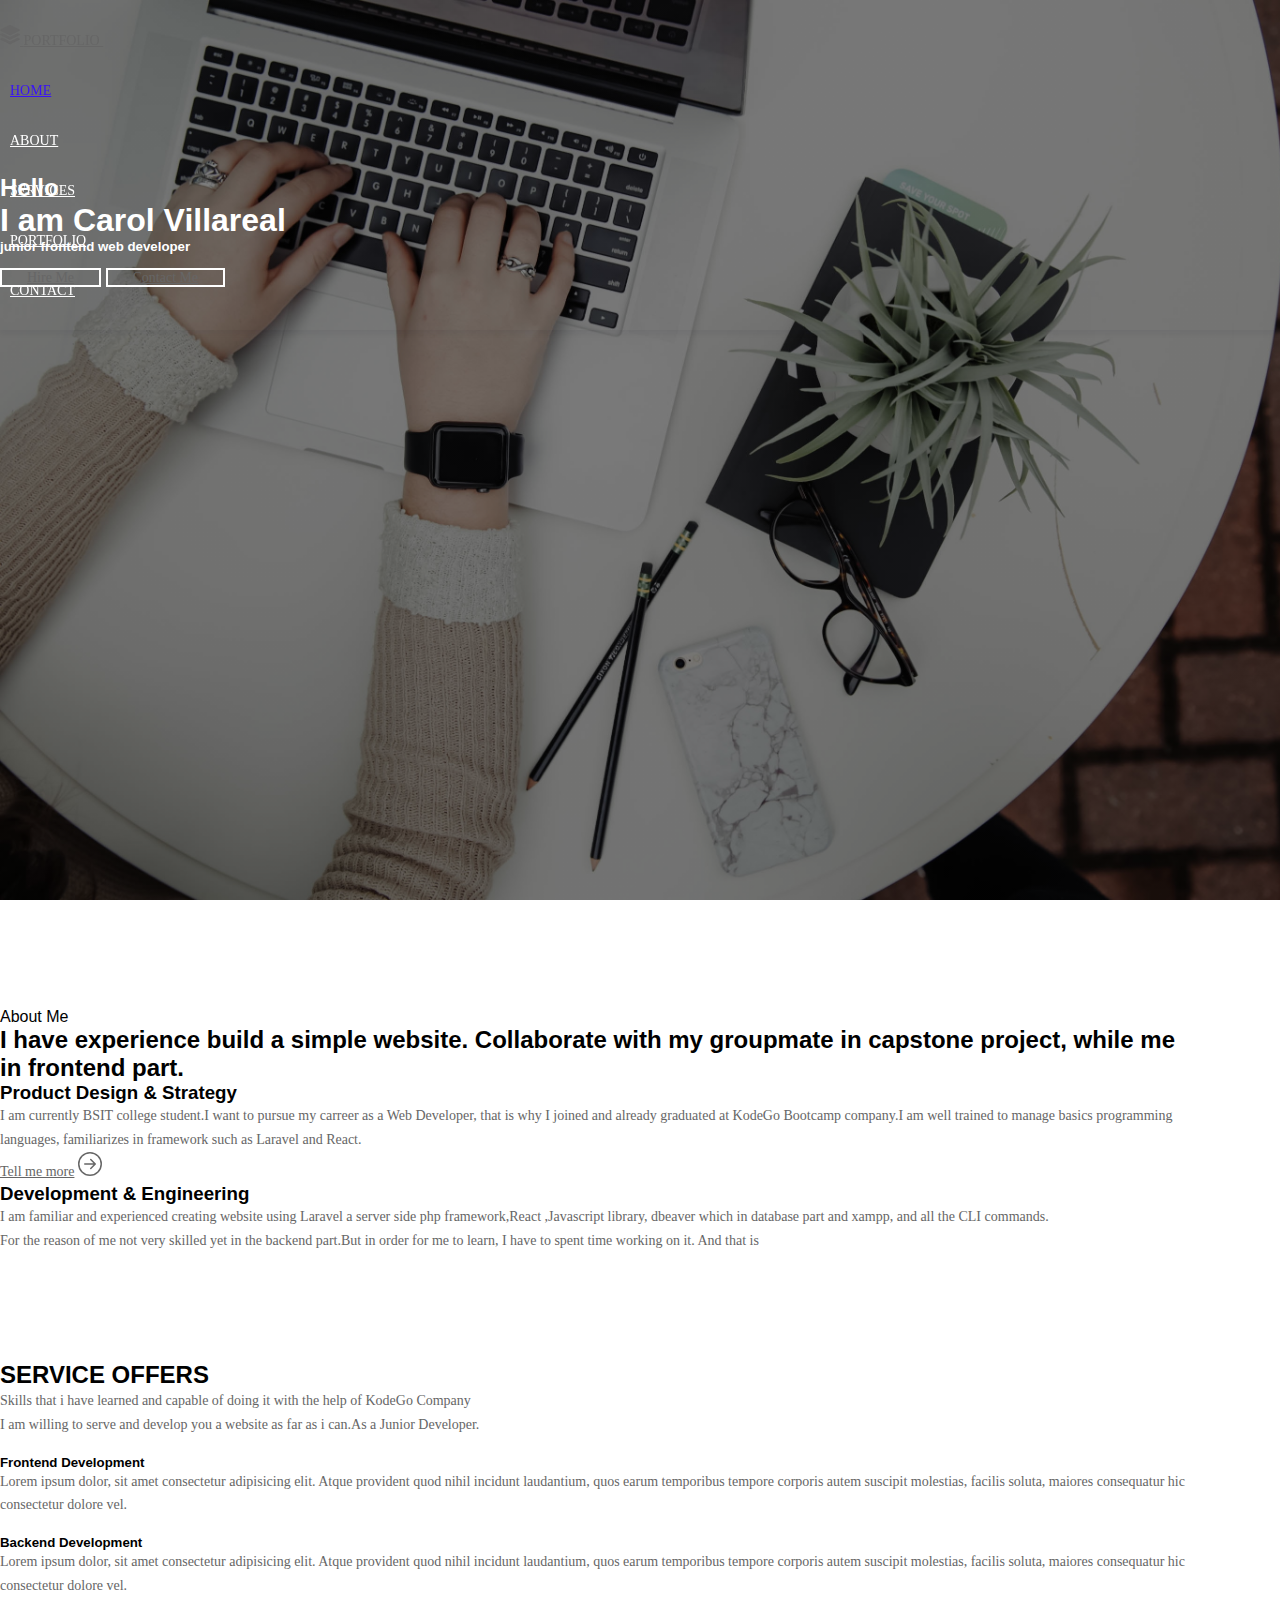
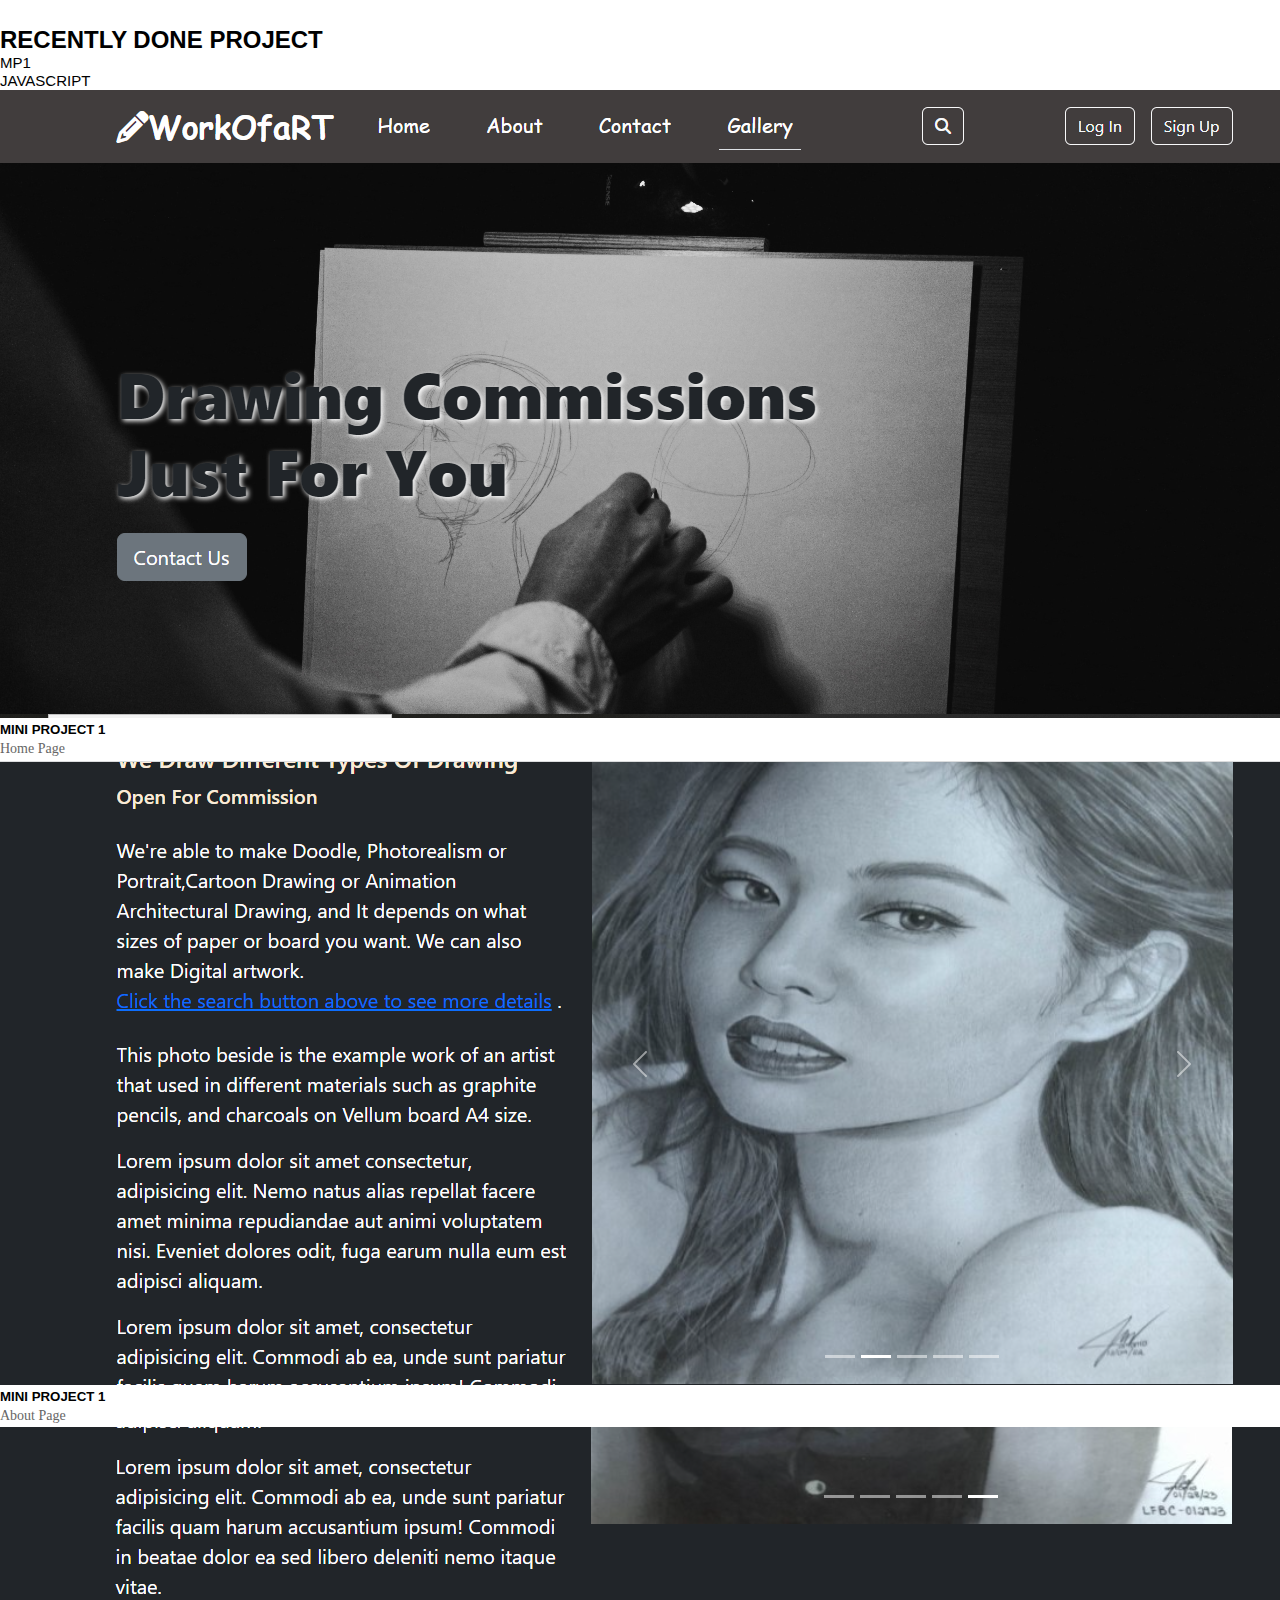
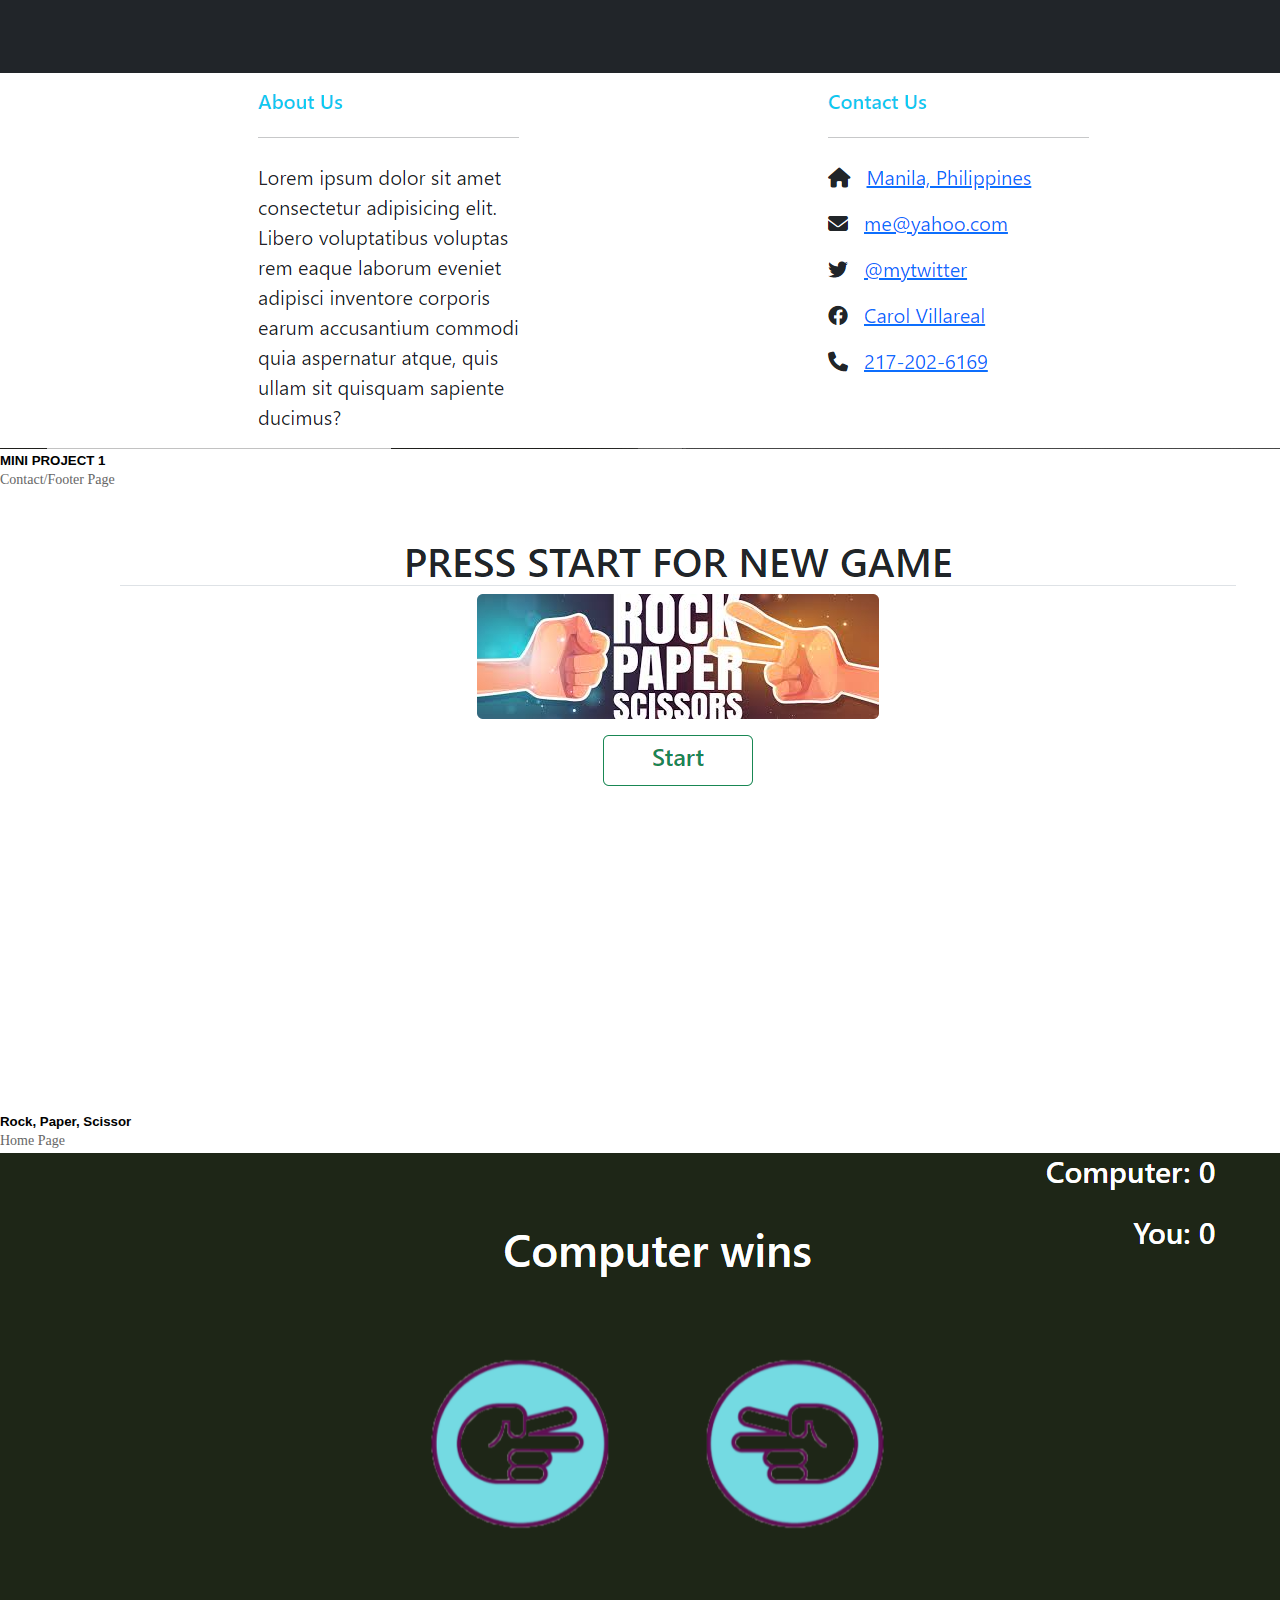
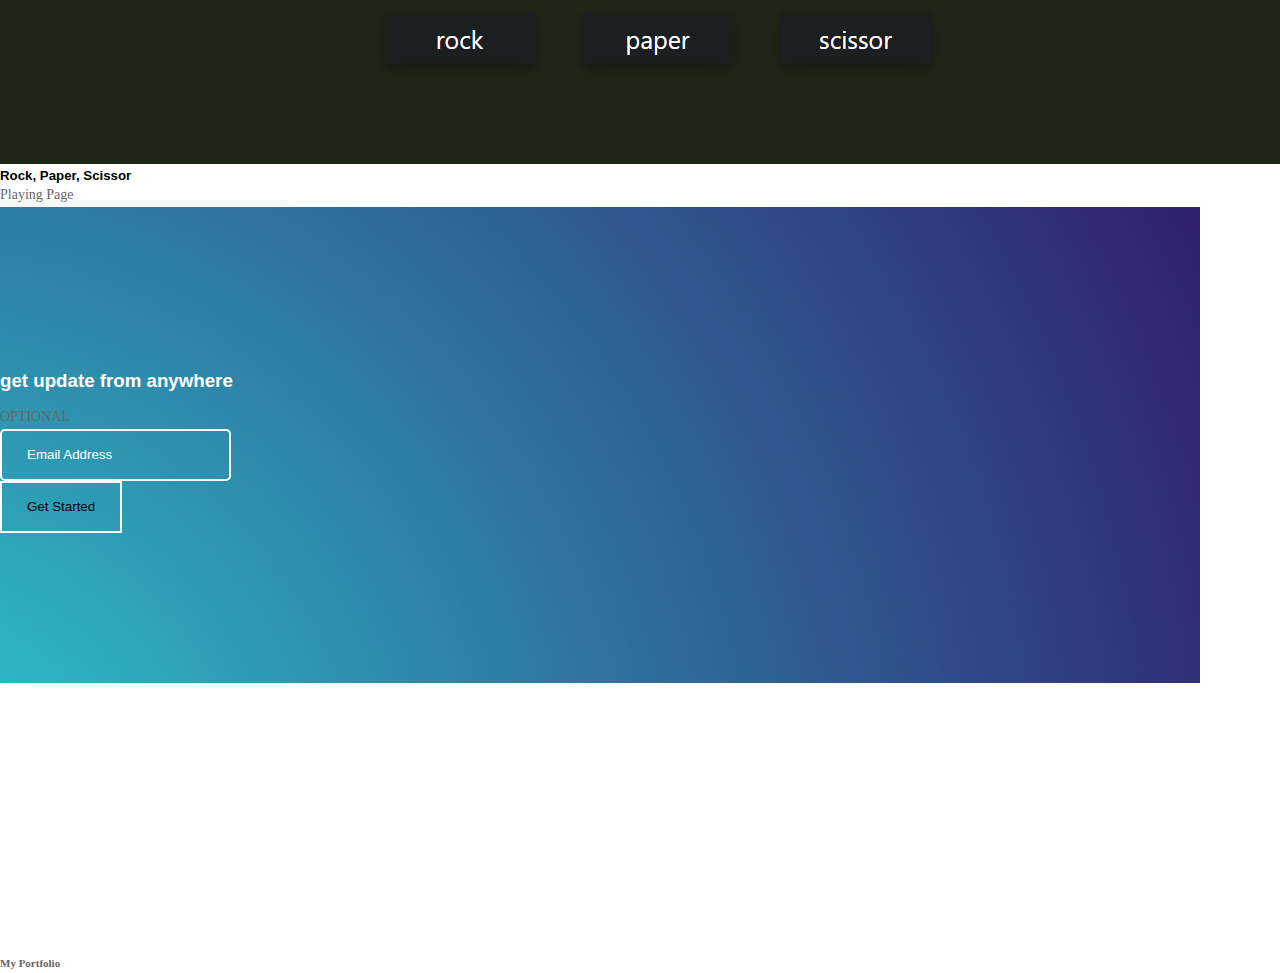
==== index.html @ c73840c3 "initial commit" ====
<!DOCTYPE html>
<html lang="en">
  <head>
    <meta charset="UTF-8" />
    <meta http-equiv="X-UA-Compatible" content="IE=edge" />
    <meta name="viewport" content="width=device-width, initial-scale=1.0" />
    <title>Portfolio</title>
    <!-- Bootstrap 5 -->
    <link
      href="https://cdn.jsdelivr.net/npm/bootstrap@5.3.0-alpha1/dist/css/bootstrap.min.css"
      rel="stylesheet"
      integrity="sha384-GLhlTQ8iRABdZLl6O3oVMWSktQOp6b7In1Zl3/Jr59b6EGGoI1aFkw7cmDA6j6gD"
      crossorigin="anonymous"
    />
    <link rel="stylesheet" href="css/style.css" />
    <!-- Font-Style -->
    <script
      src="https://kit.fontawesome.com/234775b3ba.js"
      crossorigin="anonymous"
    ></script>
  </head>
  <body>
    <header class="header_wrapper">
      <nav class="navbar navbar-expand-lg fixed-top header-scrolled">
        <div class="container-fluid">
          <a
            class="navbar-brand pe-md-4 fs-4 col-12 col-md-auto text-center text-white"
            href="index.html"
          >
            <svg
              xmlns="http://www.w3.org/2000/svg"
              width="20"
              height="20"
              fill="currentColor"
              class="bi bi-stack"
              viewBox="0 0 16 16"
            >
              <path
                d="m14.12 10.163 1.715.858c.22.11.22.424 0 .534L8.267 15.34a.598.598 0 0 1-.534 0L.165 11.555a.299.299 0 0 1 0-.534l1.716-.858 5.317 2.659c.505.252 1.1.252 1.604 0l5.317-2.66zM7.733.063a.598.598 0 0 1 .534 0l7.568 3.784a.3.3 0 0 1 0 .535L8.267 8.165a.598.598 0 0 1-.534 0L.165 4.382a.299.299 0 0 1 0-.535L7.733.063z"
              ></path>
              <path
                d="m14.12 6.576 1.715.858c.22.11.22.424 0 .534l-7.568 3.784a.598.598 0 0 1-.534 0L.165 7.968a.299.299 0 0 1 0-.534l1.716-.858 5.317 2.659c.505.252 1.1.252 1.604 0l5.317-2.659z"
              ></path>
            </svg>
            <span class="ms-md-1 mt-1 fw-bolder me-md-5">Portfolio</span>
          </a>
          <button
            class="navbar-toggler border-0"
            type="button"
            data-bs-toggle="collapse"
            data-bs-target="#navbarNav"
            aria-controls="navbarNav"
            aria-expanded="false"
            aria-label="Toggle navigation"
          >
            <!-- <span class="navbar-toggler-icon"></span> -->
            <i class="fa-solid fa-bars-staggered"></i>
          </button>
          <div
            class="collapse navbar-collapse justify-content-end"
            id="navbarNav"
          >
            <ul class="navbar-nav menu-navbar-nav">
              <li class="nav-item">
                <a
                  class="nav-link active text-white"
                  aria-current="page"
                  href="#Home"
                  >Home</a
                >
              </li>
              <li class="nav-item">
                <a class="nav-link" href="#About">About</a>
              </li>
              <li class="nav-item">
                <a class="nav-link" href="#Services">Services</a>
              </li>
              <li class="nav-item">
                <a class="nav-link" href="#Portfolio">Portfolio</a>
              </li>
              <li class="nav-item">
                <a class="nav-link" href="#Contact">Contact</a>
              </li>
            </ul>
          </div>
        </div>
      </nav>
    </header>

    <!-- navbar section -->

    <!-- Banner section -->
    <section id="home" class="banner_wrapper">
      <div class="container">
        <div class="row">
          <div class="col-lg-7 order-lg-1 order-2 banner-content">
            <h2 id="text-uppercase position-relative">Hello</h2>
            <h1 class="text-uppercase fw-bold">I am Carol Villareal</h1>
            <h5 class="text-uppercase">junior frontend web developer</h5>
            <div class="mt-5">
              <a class="main-btn btn btn-primary text-uppercase" href="#"
                >Hire Me</a
              >
              <a
                href="Contact.html"
                class="main-btn btn btn-outline-dark ms-4 text-white border-2 text-uppercase"
                >Contact Me</a
              >
            </div>
          </div>
          <div class="col-lg-5 order-lg-2 order-1">
            <div class="top-right-img">
              <img src="" alt="" class="img-fluid" />
            </div>
          </div>
        </div>
      </div>
    </section>

    <!-- About -->
    <div class="bg-dark" id="About">
      <div class="container px-vw-5 py-vh-5">
        <div class="row d-flex align-items-center">
          <div class="col-12 col-lg-7 text-lg-end aos-init aos-animate">
            <span class="h5 text-secondary fw-lighter text-uppercase fw-bold"
              >About Me</span
            >
            <h2 class="display-4 text-white">
              I have experience build a simple website. Collaborate with my
              groupmate in capstone project, while me in frontend part.
            </h2>
          </div>
          <div class="col-12 col-lg-5 aos-init">
            <h3 class="pt-5">Product Design &amp; Strategy</h3>
            <p class="text-secondary">
              I am currently BSIT college student.I want to pursue my carreer as
              a Web Developer, that is why I joined and already graduated at
              KodeGo Bootcamp company.I am well trained to manage basics
              programming languages, familiarizes in framework such as Laravel
              and React.<br />
              <a
                href="https://www.instagram.com/p/Crx05vZJJXp/?igshid=NTc4MTIwNjQ2YQ%3D%3D&fbclid=IwAR0uGzxbnagBANNTTk5LSRq7TNr1yr0B5JenarPOuVxmBb3s9Qm0TPL2ZJw"
                class="link-fancy link-fancy-light me-2"
                >Tell me more</a
              >
              <svg
                xmlns="http://www.w3.org/2000/svg"
                width="24"
                height="24"
                fill="currentColor"
                class="bi bi-arrow-right-circle"
                viewBox="0 0 16 16"
              >
                <path
                  fill-rule="evenodd"
                  d="M1 8a7 7 0 1 0 14 0A7 7 0 0 0 1 8zm15 0A8 8 0 1 1 0 8a8 8 0 0 1 16 0zM4.5 7.5a.5.5 0 0 0 0 1h5.793l-2.147 2.146a.5.5 0 0 0 .708.708l3-3a.5.5 0 0 0 0-.708l-3-3a.5.5 0 1 0-.708.708L10.293 7.5H4.5z"
                ></path>
              </svg>
            </p>
            <h3 class="border-top border-secondary pt-5 mt-5">
              Development &amp; Engineering
            </h3>
            <p class="text-secondary">
              I am familiar and experienced creating website using Laravel a
              server side php framework,React ,Javascript library, dbeaver which
              in database part and xampp, and all the CLI commands.<br />
              For the reason of me not very skilled yet in the backend part.But
              in order for me to learn, I have to spent time working on it. And
              that is
            </p>
          </div>
        </div>
      </div>
    </div>

    <!-- Services -->
    <section id="Services" class="services_wrapper bg-dark">
      <div class="container text-white">
        <div class="row">
          <div class="col-sm-12 text-center mb-5">
            <h2 class="fw-bold">SERVICE OFFERS</h2>
            <p>
              Skills that i have learned and capable of doing it with the help
              of KodeGo Company<br class="d-none d-lg-block" />
              I am willing to serve and develop you a website as far as i can.As
              a Junior Developer.
            </p>
          </div>
          <div class="col-lg-6 col-sm-6 mb-4">
            <div class="card rounded-0 border-0 text-center py-5 px-3">
              <div>
                <img
                  src="../Portfolio/images/frontend_icon.png"
                  alt=""
                  class="img-fluid"
                />
              </div>
              <h5 class="text-uppercase mt-4 mb-3">Frontend Development</h5>
              <p>
                Lorem ipsum dolor, sit amet consectetur adipisicing elit. Atque
                provident quod nihil incidunt laudantium, quos earum temporibus
                tempore corporis autem suscipit molestias, facilis soluta,
                maiores consequatur hic consectetur dolore vel.
              </p>
            </div>
          </div>
          <div class="col-lg-6 col-sm-6 mb-4">
            <div class="card rounded-0 border-0 text-center py-5 px-3">
              <div>
                <img
                  src="../Portfolio/images/backend_icon.png"
                  alt=""
                  class="img-fluid"
                />
              </div>
              <h5 class="text-uppercase mt-4 mb-3">Backend Development</h5>
              <p>
                Lorem ipsum dolor, sit amet consectetur adipisicing elit. Atque
                provident quod nihil incidunt laudantium, quos earum temporibus
                tempore corporis autem suscipit molestias, facilis soluta,
                maiores consequatur hic consectetur dolore vel.
              </p>
            </div>
          </div>
        </div>
      </div>
    </section>

    <!-- Portfolio -->
    <section id="Portfolio" class="portfolio_wrapper bg-dark">
      <div class="container text-white">
        <div class="row">
          <div class="col-sm-12 text-left mb-md-5 mb-2">
            <h2 class="fw-bold"><br />RECENTLY DONE PROJECT</h2>
          </div>
        </div>
        <div class="row">
          <ul class="nav nav-pills mb-3" id="pills-tab" role="tablist">
            <li class="nav-item" role="presentation">
              <button
                class="nav-link active"
                id="pills-home-tab"
                data-bs-toggle="pill"
                data-bs-target="#pills-one"
                type="button"
                role="tab"
                aria-controls="pills-one"
                aria-selected="true"
              >
                MP1
              </button>
            </li>
            <li class="nav-item" role="presentation">
              <button
                class="nav-link"
                id="pills-two-tab"
                data-bs-toggle="pill"
                data-bs-target="#pills-two"
                type="button"
                role="tab"
                aria-controls="pills-two"
                aria-selected="false"
              >
                Javascript
              </button>
            </li>
          </ul>

          <div class="tab-content" id="pills-tabContent">
            <div
              class="tab-pane fade show active"
              id="pills-one"
              role="tabpanel"
              aria-labelledby="pills-one-tab"
            >
              <div class="row">
                <div class="col-lg-4 col-sm-6">
                  <div class="portfolio-img">
                    <img
                      src="./images/MP1_photo.png"
                      alt=""
                      class="img-fluid w-100"
                    />
                    <div class="overlay"><i class="fa-solid fa-plus"></i></div>
                  </div>
                  <h5 class="mb-0 mt-4">MINI PROJECT 1</h5>
                  <p>Home Page</p>
                </div>
                <div class="col-lg-4 col-sm-6">
                  <div class="portfolio-img">
                    <img
                      src="./images/MP1_photo(1).png"
                      alt=""
                      class="img-fluid w-100"
                    />
                    <div class="overlay"><i class="fa-solid fa-plus"></i></div>
                  </div>
                  <h5 class="mb-0 mt-4">MINI PROJECT 1</h5>
                  <p>About Page</p>
                </div>
                <div class="col-lg-4 col-sm-6">
                  <div class="portfolio-img">
                    <img
                      src="./images/MP1_photo(2).png"
                      alt=""
                      class="img-fluid w-100"
                    />
                    <div class="overlay"><i class="fa-solid fa-plus"></i></div>
                  </div>
                  <h5 class="mb-0 mt-4">MINI PROJECT 1</h5>
                  <p>Contact/Footer Page</p>
                </div>
              </div>
            </div>
            <div
              class="tab-pane fade"
              id="pills-two"
              role="tabpanel"
              aria-labelledby="pills-two-tab"
            >
              <div class="row">
                <div class="col-lg-4 col-sm-6">
                  <div class="portfolio-img">
                    <img
                      src="./images/rock-paper1.png"
                      alt=""
                      class="img-fluid w-100"
                    />
                    <div class="overlay"><i class="fa-solid fa-plus"></i></div>
                  </div>
                  <h5 class="mb-0 mt-4">Rock, Paper, Scissor</h5>
                  <p>Home Page</p>
                </div>
                <div class="col-lg-4 col-sm-6">
                  <div class="portfolio-img">
                    <img
                      src="./images/rock-paper2.png"
                      alt=""
                      class="img-fluid w-100"
                    />
                    <div class="overlay"><i class="fa-solid fa-plus"></i></div>
                  </div>
                  <h5 class="mb-0 mt-4">Rock, Paper, Scissor</h5>
                  <p>Playing Page</p>
                </div>
              </div>
            </div>
            <div
              class="tab-pane fade"
              id="pills-two"
              role="tabpanel"
              aria-labelledby="pills-two-tab"
            ></div>
          </div>
        </div>
      </div>
    </section>

    <!-- Contact -->
    <section id="Contact" class="bg-secondary footer_wrapper mt-3 mt-md-0">
      <div class="container">
        <div class="row">
          <div class="col-12 newsletter text-center px-4">
            <div>
              <h3 class="text-white text-uppercase">
                get update from anywhere
              </h3>
              <p class="text">OPTIONAL</p>
              <form action="" class="row g-3 justify-content-center mt-4">
                <div class="col col-sm-5 col-lg-4">
                  <input
                    type="email"
                    class="form-control"
                    placeholder="Email Address"
                  />
                </div>
                <div class="col col-auto">
                  <button
                    type="submit"
                    class="main-btn btn secondary-btn border-white mb-3 text-uppercase"
                    onclick="openPopup()"
                  >
                    Get Started
                  </button>
                  <div class="popup" id="popup">
                    <img src="../Portfolio/images/tick.png" alt="" />
                    <h2>Thank You!</h2>
                    <p>Your details has been successfully sent. Thanks!</p>
                    <button type="button" onclick="closePopup()">OK</button>
                  </div>
                </div>
              </form>
            </div>
          </div>
        </div>
      </div>
      <div class="container">
        <div class="row align-items-center justify-content-center">
          <div class="col-12 text-center mt-5">
            <div class="my-4 social-icons">
              <h5 class="text-uppercase fw-bold">Contact Me</h5>
              <ul
                class="list-unstyled d-flex justify-content-center align-items-center"
              >
                <li>
                  <a href="https://www.facebook.com/carollyy.vllrl/"
                    ><i class="fa-brands fa-facebook"></i
                  ></a>
                </li>
                <li>
                  <a href="#"><i class="fa-brands fa-twitter"></i></a>
                </li>
                <li>
                  <a href="https://www.instagram.com/caroliscarolll/"
                    ><i class="fa-brands fa-instagram"></i
                  ></a>
                </li>
                <li>
                  <a href="Contact.html"><i class="fa-solid fa-phone"></i></a>
                </li>
              </ul>
            </div>
          </div>
          <div class="col-lg-8 col-ms-12">
            <p class="footer-text text-center my-2">My Portfolio</p>
          </div>
        </div>
      </div>
    </section>

    <!-- Bootstrap 5 -->
    <script
      src="https://cdn.jsdelivr.net/npm/bootstrap@5.3.0-alpha1/dist/js/bootstrap.bundle.min.js"
      integrity="sha384-w76AqPfDkMBDXo30jS1Sgez6pr3x5MlQ1ZAGC+nuZB+EYdgRZgiwxhTBTkF7CXvN"
      crossorigin="anonymous"
    ></script>
    <script>
      let popup = document.getElementById("popup");

      function openPopup() {
        popup.classList.add("open-popup");
      }
      function closePopup() {
        popup.classList.remove("open-popup");
      }
    </script>
  </body>
</html>
---- css/style.css ----
@import url('https://fonts.googleapis.com/css2?family=Babylonica&family=Kanit:ital,wght@0,900;1,800&family=Lobster&family=Oswald:wght@400;700&family=Rubik+Mono+One&family=Satisfy&family=Teko:wght@300&family=Zeyada&display=swap');


* {
    box-sizing: border-box;
    margin: 0;
    padding: 0;
}
body {
    font-family:  sans-serif;
    width: 100%;
   
}
.navbar
    {
        text-transform: uppercase;
        font-size: 1.00rem;
        line-height: 3.125rem;
    }
.header_wrapper .navbar{
    padding: 0.9375rem 0;
    -o-transition: all .2s linear;
    transition: all .2s linear;
    -webkit-transition: all .2s linear;
}
.header_wrapper .navbar-brand img{
    max-width: 10rem;
    height: auto;
}
.header_wrapper .navbar-toggler:focus{
    box-shadow: none;
}
.header_wrapper .nav-item{
    margin: 0 0.625rem;
}
.header_wrapper .nav-item .nav-link.active,
.header_wrapper .nav-item .nav-link .text-white:hover{
    color:rgb(57, 18, 248);
    transition: .5s;
}
.navbar-nav .nav-item .nav-link{
 color: white;
}
.navbar-nav .nav-item .nav-link:hover{
    color:rgb(47, 45, 59);
    transition: .5s;
   }
.header-scrolled{
    position: fixed;
    top: 0;
    left: 0;
    width: 100%;
    background-color: linear-gradient(to top, rgba(0,0,0,0.5)50%, rgba(0,0,0,0.5)50%);
    --webkit-box-shadow: 0 0.25rem 0.375rem rgba(12, 0, 46, .05);
    box-shadow: 0 0.25rem 0.37rem rgba(12, 0, 46, .05);
}
.banner_wrapper{
    padding-top:10.875rem;
    z-index: 1;
    
}
#text-uppercase{
    font-family:  'Quicksand', sans-serif;
    text-transform: uppercase;
}
.banner_wrapper{
    background-image:linear-gradient(to top, rgba(0,0,0,0.5)50%, rgba(0,0,0,0.5)50%), url(../images/bg-img.jpg);
    background-size: cover;
    width: 100%;
    height: 100vh;
}
.banner-content{
    color: white;
}
@media (max-width: 1199.5px){
    h1{
        font-size: 3.75rem;
    }
    h2{
        font-size: 2.1875rem;
    }
    h3{
        font-size: 1.875rem;
        line-height: 2.6875rem;
    }
    h5{
        font-size: 1.0625;
    }
        
}
@media (max-width: 991px){

.header_wrapper .navbar-collapse{
    margin-top: -0.125rem;
}
.header_wrapper .menu-navbar-nav{
    text-align: center;
    background: linear-gradient(to top, rgba(0,0,0,0.5)50%, rgba(0,0,0,0.5)50%);
    padding-bottom: 0.9375rem;
    font-weight: bold;
}
.header_wrapper .nav-item .nav-link{
    margin-top:0.9375rem;
}

}
@media (max-width: 767px){


    h1{
        font-size: 2.5rem;
        line-height: 3rem;
    }
    h2{
        font-size: 2.375rem;
    }
    h3{
        font-size: 1.54rem;
        line-height: 2.6875rem;
    }

}
.fa-bars-staggered{
    color: white;
}

/* About */
.py-vh-5 {
    padding-top: 12vh;
    padding-bottom: 12vh;
}
.text-secondary{
    opacity: 1;
    -webkit-transform: none;
    transform: none;
}
 
/* Services */

.services_wrapper .card{
    background-color: var(--bg-light);
    cursor: pointer;
    -webkit-transition: all .4s ease 0s;
    -o-transition: all .4s ease 0s;
    -ms-transition:all .4s ease 0s;
    -moz-transition:all .4s ease 0s;
    transition: all .4s ease 0s;
}
.services_wrapper .card:hover{
    box-shadow:  0 0.9375rem 1.875rem rgba(77 87 222 / 30%);
    background: var(--bg-white);
}

/* portfolio */
.portfolio_wrapper ul li:hover{
  color:aqua;
}
.portfolio_wrapper .nav-link{
    font-size: 0.9375rem;
    font-weight: 500;
    margin-right: 0.25rem;
    color: var(--text-black);
    text-transform: uppercase;
}
.portfolio_wrapper .nav-link.active{
    color: var(--secondary-text);
    background-color: transparent;
}
.portfolio_wrapper .portfolio-img{
    position: relative;
    cursor: pointer;
}
.portfolio_wrapper .portfolio-img .overlay{
    position: absolute;
    left: 0;
    top: 0;
    height: 100%;
    width: 100%;
    -webkit-transition: all .4s ease 0s;
    -o-transition: all .4s ease 0s;
    -ms-transition:all .4s ease 0s;
    -moz-transition: all .4s ease 0s;
    transition: all .4s ease 0s;
}
.portfolio_wrapper .portfolio-img .overlay{
font-size: 6.25rem;
color: var(--text-white);
position: absolute;
top: 25%;
left: 25%;
-webkit-transform: translate(-50%, -50%);
-o-transform: translate(-50%, -50%);
-ms-transition:translate(-50%, -50%);
-moz-transition:translate(-50%, -50%);
opacity: 0;
visibility: hidden;
-webkit-transition: all .4s ease 0s;
-o-transition: all .4s ease 0s;
-ms-transition:all .4s ease 0s;
-moz-transition: all .4s ease 0s;
transition: all .4s ease 0s;
}
.portfolio_wrapper .portfolio-img .overlay i{
opacity: 1;
visibility: visible;
top: 50%;
left:50%;
}

/* contact */
.footer_wrapper .newsletter{
    width:100%;
    height: 100%;
    background-image: url(../images/footer-bg.jpg);
    background-repeat: no-repeat;
    background-size: cover;
    background-position: center center;
    padding: 9.375rem 0;
}
.footer_wrapper input  {
    line-height: 3rem;
    padding: 0 1.5625rem;
    border: 0.125rem solid white;
    background: transparent;
    font-weight: 400;
    border-radius: 0.3125rem;
    color: white;
}
.footer_wrapper {
    line-height: 3rem;
    background: transparent;
    font-weight: 400;
   color: white;
}
.footer_wrapper .form-control:focus{
    color: var(--text-white);
    background-color: transparent;
    border-color: white;
    outline: 0;
    box-shadow: none;
}
.footer_wrapper .form-control::placeholder{
    color: var(--text-white);
}
.main-btn{
    border: 0.125rem solid white;
    line-height: 3rem;
    padding: 0 1.5625rem;
    background: transparent;
    

}
.main-btn:hover{
    color: var(--text-white);
    background-color: transparent;
    border-color: white;
    outline: 0;
    box-shadow: none;
}

/* footer */
.footer_wrapper .footer-logo img{
    max-width: 12.5rem;
    height: auto;
}

.footer_wrapper .social-icons li{
    margin: 0.375rem;
}
.footer_wrapper .social-icons li a{
line-height: 1.875rem;
font-size: 1.5625rem;
display: inline-block;
color: var(--text-black);
text-align: center;
margin: 0 0.625rem;

}
.footer_wrapper .social-icons li a:hover{
color: black;
}
.footer_wrapper .footer-text{
    font-size: 0.6875rem;
    line-height: 1.25rem;
    font-weight: 600;
}

  /* Contact-Page */
  
  .py-vh-2 {
    padding-top: 3vh;
    padding-bottom: 3vh;
    
}
@font-face {
    font-family: Montserrat-Regular;
    src: url(../fonts/montserrat/Montserrat-Regular.ttf)
}

@font-face {
    font-family: Montserrat-Bold;
    src: url(../fonts/montserrat/Montserrat-Bold.ttf)
}

@font-face {
    font-family: Montserrat-Black;
    src: url(../fonts/montserrat/Montserrat-Black.ttf)
}

@font-face {
    font-family: Montserrat-SemiBold;
    src: url(../fonts/montserrat/Montserrat-SemiBold.ttf)
}

@font-face {
    font-family: Montserrat-Medium;
    src: url(../fonts/montserrat/Montserrat-Medium.ttf)
}

* {
    margin: 0;
    padding: 0;
    box-sizing: border-box
}

body,html {
    height: 100%;
    font-family: sans-serif;
}
.portfolio-text{
    font-family: sans-serif;
}
a {
    font-family: Poppins-Regular;
    font-size: 14px;
    line-height: 1.7;
    color: #666;
    margin: 0;
    transition: all .4s;
    -webkit-transition: all .4s;
    -o-transition: all .4s;
    -moz-transition: all .4s
}

a:focus {
    outline: none!important
}

a:hover {
    text-decoration: none
}

h1,h2,h3,h4,h5,h6 {
    margin: 0
}

p {
    font-family: Poppins-Regular;
    font-size: 14px;
    line-height: 1.7;
    color: #666;
    margin: 0
}

ul,li {
    margin: 0;
    list-style-type: none
}

input {
    outline: none;
    border: none
}

input[type=number] {
    -moz-appearance: textfield;
    appearance: none;
    -webkit-appearance: none
}

input[type=number]::-webkit-outer-spin-button,input[type=number]::-webkit-inner-spin-button {
    -webkit-appearance: none
}

textarea {
    outline: none;
    border: none
}

textarea:focus,input:focus {
    border-color: transparent!important
}

input:focus::-webkit-input-placeholder {
    color: transparent
}

input:focus:-moz-placeholder {
    color: transparent
}

input:focus::-moz-placeholder {
    color: transparent
}

input:focus:-ms-input-placeholder {
    color: transparent
}

textarea:focus::-webkit-input-placeholder {
    color: transparent
}

textarea:focus:-moz-placeholder {
    color: transparent
}

textarea:focus::-moz-placeholder {
    color: transparent
}

textarea:focus:-ms-input-placeholder {
    color: transparent
}

input::-webkit-input-placeholder {
    color: #adadad
}

input:-moz-placeholder {
    color: #adadad
}

input::-moz-placeholder {
    color: #adadad
}

input:-ms-input-placeholder {
    color: #adadad
}

textarea::-webkit-input-placeholder {
    color: #adadad
}

textarea:-moz-placeholder {
    color: #adadad
}

textarea::-moz-placeholder {
    color: #adadad
}

textarea:-ms-input-placeholder {
    color: #adadad
}

button {
    outline: none!important;
    border: none;
    background: 0 0
}

button:hover {
    cursor: pointer
}

iframe {
    border: none!important
}

.container {
    max-width: 1200px
}

.bg0 {
    background-color: #fff
}

.bg1 {
    background-color: #f7f7f7
}

.container-contact100 {
    width: 100%;
    min-height: 100vh;
    display: -webkit-box;
    display: -webkit-flex;
    display: -moz-box;
    display: -ms-flexbox;
    display: flex;
    flex-wrap: wrap;
    justify-content: center;
    align-items: center;
    padding: 15px;
    background: #e6e6e6
}

.wrap-contact100 {
    width: 920px;
    background: #fff;
    border-radius: 10px;
    overflow: hidden;
    padding: 62px 55px 90px
}

.contact100-form {
    width: 100%;
    display: -webkit-box;
    display: -webkit-flex;
    display: -moz-box;
    display: -ms-flexbox;
    display: flex;
    flex-wrap: wrap;
    justify-content: space-between
}

.contact100-form-title {
    display: block;
    width: 100%;
    font-family: Montserrat-Black;
    font-size: 39px;
   
    line-height: 1.2;
    text-align: center;
    padding-bottom: 59px
}

.wrap-input100 {
    width: 100%;
    position: relative;
    border: 1px solid #e6e6e6;
    border-radius: 13px;
    padding: 10px 30px 9px 22px;
    margin-bottom: 20px
}

.rs1-wrap-input100 {
    width: calc((100% - 30px)/2)
}

.label-input100 {
    font-family: Montserrat-SemiBold;
    font-size: 10px;
    color: #393939;
    line-height: 1.5;
    text-transform: uppercase
}

.input100 {
    display: block;
    width: 100%;
    background: 0 0;
    font-family: Montserrat-SemiBold;
    font-size: 18px;
    color: #555;
    line-height: 1.2;
    padding-right: 15px
}

input.input100 {
    height: 40px
}

textarea.input100 {
    min-height: 120px;
    padding-top: 9px;
    padding-bottom: 13px
}

.input100:focus+.focus-input100::before {
    width: 100%
}

.has-val.input100+.focus-input100::before {
    width: 100%
}

.container-contact100-form-btn {
    display: -webkit-box;
    display: -webkit-flex;
    display: -moz-box;
    display: -ms-flexbox;
    display: flex;
    flex-wrap: wrap;
    justify-content: center;
    padding-top: 20px;
    width: 100%
}

.contact100-form-btn {
    display: -webkit-box;
    display: -webkit-flex;
    display: -moz-box;
    display: -ms-flexbox;
    display: flex;
    justify-content: center;
    align-items: center;
    padding: 0 20px;
    width: 100%;
    height: 50px;
    background-color: #333;
    border-radius: 25px;
    font-family: Montserrat-Medium;
    font-size: 16px;
    color: #fff;
    line-height: 1.2;
    -webkit-transition: all .4s;
    -o-transition: all .4s;
    -moz-transition: all .4s;
    transition: all .4s
}

.contact100-form-btn i {
    -webkit-transition: all .4s;
    -o-transition: all .4s;
    -moz-transition: all .4s;
    transition: all .4s
}

.contact100-form-btn:hover {
    background-color: #00ad5f
}

.contact100-form-btn:hover i {
    -webkit-transform: translateX(10px);
    -moz-transform: translateX(10px);
    -ms-transform: translateX(10px);
    -o-transform: translateX(10px);
    transform: translateX(10px)
}

@media(max-width: 768px) {
    .rs1-wrap-input100 {
        width:100%
    }
}

@media(max-width: 576px) {
    .wrap-contact100 {
        padding:62px 15px 90px
    }

    .wrap-input100 {
        padding: 10px 10px 9px
    }
}

.validate-input {
    position: relative
}

.alert-validate::before {
    content: attr(data-validate);
    display: -webkit-box;
    display: -webkit-flex;
    display: -moz-box;
    display: -ms-flexbox;
    display: flex;
    align-items: center;
    position: absolute;
    width: 100%;
    min-height: 40px;
    background-color: #f7f7f7;
    top: 35px;
    left: 0;
    padding: 0 45px 0 22px;
    pointer-events: none;
    font-family: Montserrat-SemiBold;
    font-size: 18px;
    color: #fa4251;
    line-height: 1.2
}

.btn-hide-validate {
    font-family: Material-Design-Iconic-Font;
    font-size: 18px;
    color: #fa4251;
    cursor: pointer;
    display: -webkit-box;
    display: -webkit-flex;
    display: -moz-box;
    display: -ms-flexbox;
    display: flex;
    align-items: center;
    justify-content: center;
    position: absolute;
    width: 40px;
    height: 40px;
    top: 35px;
    right: 12px
}

.rs1-alert-validate.alert-validate::before {
    background-color: #fff
}

.true-validate::after {
    content: "\f26b";
    font-family: Material-Design-Iconic-Font;
    font-size: 18px;
    color: #00ad5f;
    display: -webkit-box;
    display: -webkit-flex;
    display: -moz-box;
    display: -ms-flexbox;
    display: flex;
    align-items: center;
    justify-content: center;
    position: absolute;
    width: 40px;
    height: 40px;
    top: 35px;
    right: 10px
}

@media(max-width: 576px) {
    .alert-validate::before {
        padding:0 10px
    }

    .true-validate::after,.btn-hide-validate {
        right: 0;
        width: 30px
    }
}

.select2-container {
    display: block;
    max-width: 100%!important;
    width: auto!important
}

.select2-container .select2-selection--single {
    display: -webkit-box;
    display: -webkit-flex;
    display: -moz-box;
    display: -ms-flexbox;
    display: flex;
    align-items: center;
    background-color: transparent;
    border: none;
    height: 40px;
    outline: none;
    position: relative
}

.select2-container .select2-selection--single .select2-selection__rendered {
    font-family: Montserrat-SemiBold;
    font-size: 18px;
    color: #555;
    line-height: 1.2;
    padding-left: 0;
    background-color: transparent
}

.select2-container--default .select2-selection--single .select2-selection__arrow {
    height: 100%;
    top: 50%;
    transform: translateY(-50%);
    right: 0;
    display: -webkit-box;
    display: -webkit-flex;
    display: -moz-box;
    display: -ms-flexbox;
    display: flex;
    align-items: center;
    justify-content: flex-end
}

.select2-selection__arrow b {
    display: none
}

.select2-selection__arrow::before {
    content: '\f312';
    font-family: Material-Design-Iconic-Font;
    font-size: 18px;
    color: #555
}

.select2-container--open .select2-dropdown {
    z-index: 1251;
    width: calc(100% + 2px);
    border: 0 solid transparent;
    border-radius: 10px;
    overflow: hidden;
    background-color: #fff;
    left: -24px;
    box-shadow: 0 3px 10px 0 rgba(0,0,0,.2);
    -moz-box-shadow: 0 3px 10px 0 rgba(0,0,0,.2);
    -webkit-box-shadow: 0 3px 10px 0 rgba(0,0,0,.2);
    -o-box-shadow: 0 3px 10px 0 rgba(0,0,0,.2);
    -ms-box-shadow: 0 3px 10px 0 rgba(0,0,0,.2)
}

@media(max-width: 576px) {
    .select2-container--open .select2-dropdown {
        left:-12px
    }
}

.select2-dropdown--above {
    top: -38px
}

.select2-dropdown--below {
    top: 10px
}

.select2-container .select2-results__option[aria-selected] {
    padding-top: 10px;
    padding-bottom: 10px;
    padding-left: 24px
}

@media(max-width: 576px) {
    .select2-container .select2-results__option[aria-selected] {
        padding-left:12px
    }
}

.select2-container .select2-results__option[aria-selected=true] {
    background: #00ad5f;
    color: #fff
}

.select2-container .select2-results__option--highlighted[aria-selected] {
    background: #00ad5f;
    color: #fff
}

.select2-results__options {
    font-family: Montserrat-SemiBold;
    font-size: 14px;
    color: #555;
    line-height: 1.2
}

.select2-search--dropdown .select2-search__field {
    border: 1px solid #aaa;
    outline: none;
    font-family: Poppins-Regular;
    font-size: 15px;
    color: #333;
    line-height: 1.2
}

.wrap-input100 .dropDownSelect2 .select2-container--open {
    width: 100%!important
}

.wrap-input100 .dropDownSelect2 .select2-dropdown {
    width: calc(100% + 2px)!important
}

.wrap-contact100-form-radio {
    width: 100%;
    padding: 15px 25px 0
}

.contact100-form-radio {
    padding-bottom: 5px
}

.input-radio100 {
    display: none
}

.label-radio100 {
    display: block;
    position: relative;
    padding-left: 28px;
    cursor: pointer;
    font-family: Montserrat-SemiBold;
    font-size: 18px;
    color: #555;
    line-height: 1.2
}

.label-radio100::before {
    content: "";
    display: block;
    position: absolute;
    width: 20px;
    height: 20px;
    border-radius: 50%;
    border: 1px solid #cdcdcd;
    background: #fff;
    left: 0;
    top: 50%;
    -webkit-transform: translateY(-50%);
    -moz-transform: translateY(-50%);
    -ms-transform: translateY(-50%);
    -o-transform: translateY(-50%);
    transform: translateY(-50%)
}

.label-radio100::after {
    content: "";
    display: block;
    position: absolute;
    width: 20px;
    height: 20px;
    border-radius: 50%;
    border: 6px solid transparent;
    background: #00ad5f;
    -moz-background-clip: padding;
    -webkit-background-clip: padding;
    background-clip: padding-box;
    left: 0;
    top: 50%;
    -webkit-transform: translateY(-50%);
    -moz-transform: translateY(-50%);
    -ms-transform: translateY(-50%);
    -o-transform: translateY(-50%);
    transform: translateY(-50%);
    display: none
}

.input-radio100:checked+.label-radio100::after {
    display: block
}

.wrap-contact100-form-range {
    width: 100%;
    padding: 20px 25px 57px
}

.contact100-form-range-value {
    font-family: Montserrat-SemiBold;
    font-size: 18px;
    color: #555;
    line-height: 1.2;
    padding-top: 10px;
    padding-bottom: 30px
}

.contact100-form-range-value input {
    display: none
}

#filter-bar {
    height: 20px;
    border: 1px solid #e6e6e6;
    border-radius: 9px;
    background-color: #f7f7f7
}

#filter-bar .noUi-connect {
    border: 1px solid #e6e6e6;
    border-radius: 9px;
    background-color: #00ad5f;
    box-shadow: none
}

#filter-bar .noUi-handle {
    width: 40px;
    height: 36px;
    border: 1px solid #ccc;
    border-radius: 9px;
    background: #f5f5f5;
    cursor: pointer;
    box-shadow: none;
    outline: none;
    top: -8px;
    display: -webkit-box;
    display: -webkit-flex;
    display: -moz-box;
    display: -ms-flexbox;
    display: flex;
    justify-content: center;
    align-items: center
}

#filter-bar .noUi-handle.noUi-handle-lower {
    left: -1px
}

#filter-bar .noUi-handle.noUi-handle-upper {
    left: -39px
}

#filter-bar .noUi-handle:before {
    content: "";
    display: block;
    position: unset;
    height: 12px;
    width: 9px;
    background-color: transparent;
    border-left: 2px solid #ccc;
    border-right: 2px solid #ccc
}

#filter-bar .noUi-handle:after {
    display: none
}

@media(max-width: 576px) {
    .wrap-contact100-form-range {
        padding:20px 0 57px
    }

    .wrap-contact100-form-radio {
        padding: 15px 0 0
    }
}
.popup{
    width: 400px;
    background: white;
    border-radius: 6px;
    position: absolute;
    top: 0;
    left: 50%;
    transform:translate(-50%, -50%)scale(1);
    text-align: center;
    padding: 0 30px 30px;
    color:#333;
    visibility: hidden;
    transition: transform 0.4s, top 0.4s;
}
.open-popup{
    visibility: visible;
    top: 50%;
    transform: translate(-50%, -50%)scale(1);

}
.popup img{
    width: 100px;
    margin-top: -50px;
    border-radius: 50%;
    box-shadow: 0 2px 5px rgba(0, 0,0, 0.2);
}
.popup h2{
    font-size: 38px;
    font-weight: 500;
    margin: 30px 0 10px;

}
.popup button{
    width:100px;
    margin-top: 50px;
    padding: 10px 0;
    background: #010b38;
    color: #fff;
    border: 0;
    outline: none;
    font-size: 18px;
    border-radius:4px ;
    cursor: pointer;
    box-shadow: 0 5px 5px rgba(0, 0,0, 0.2);
}
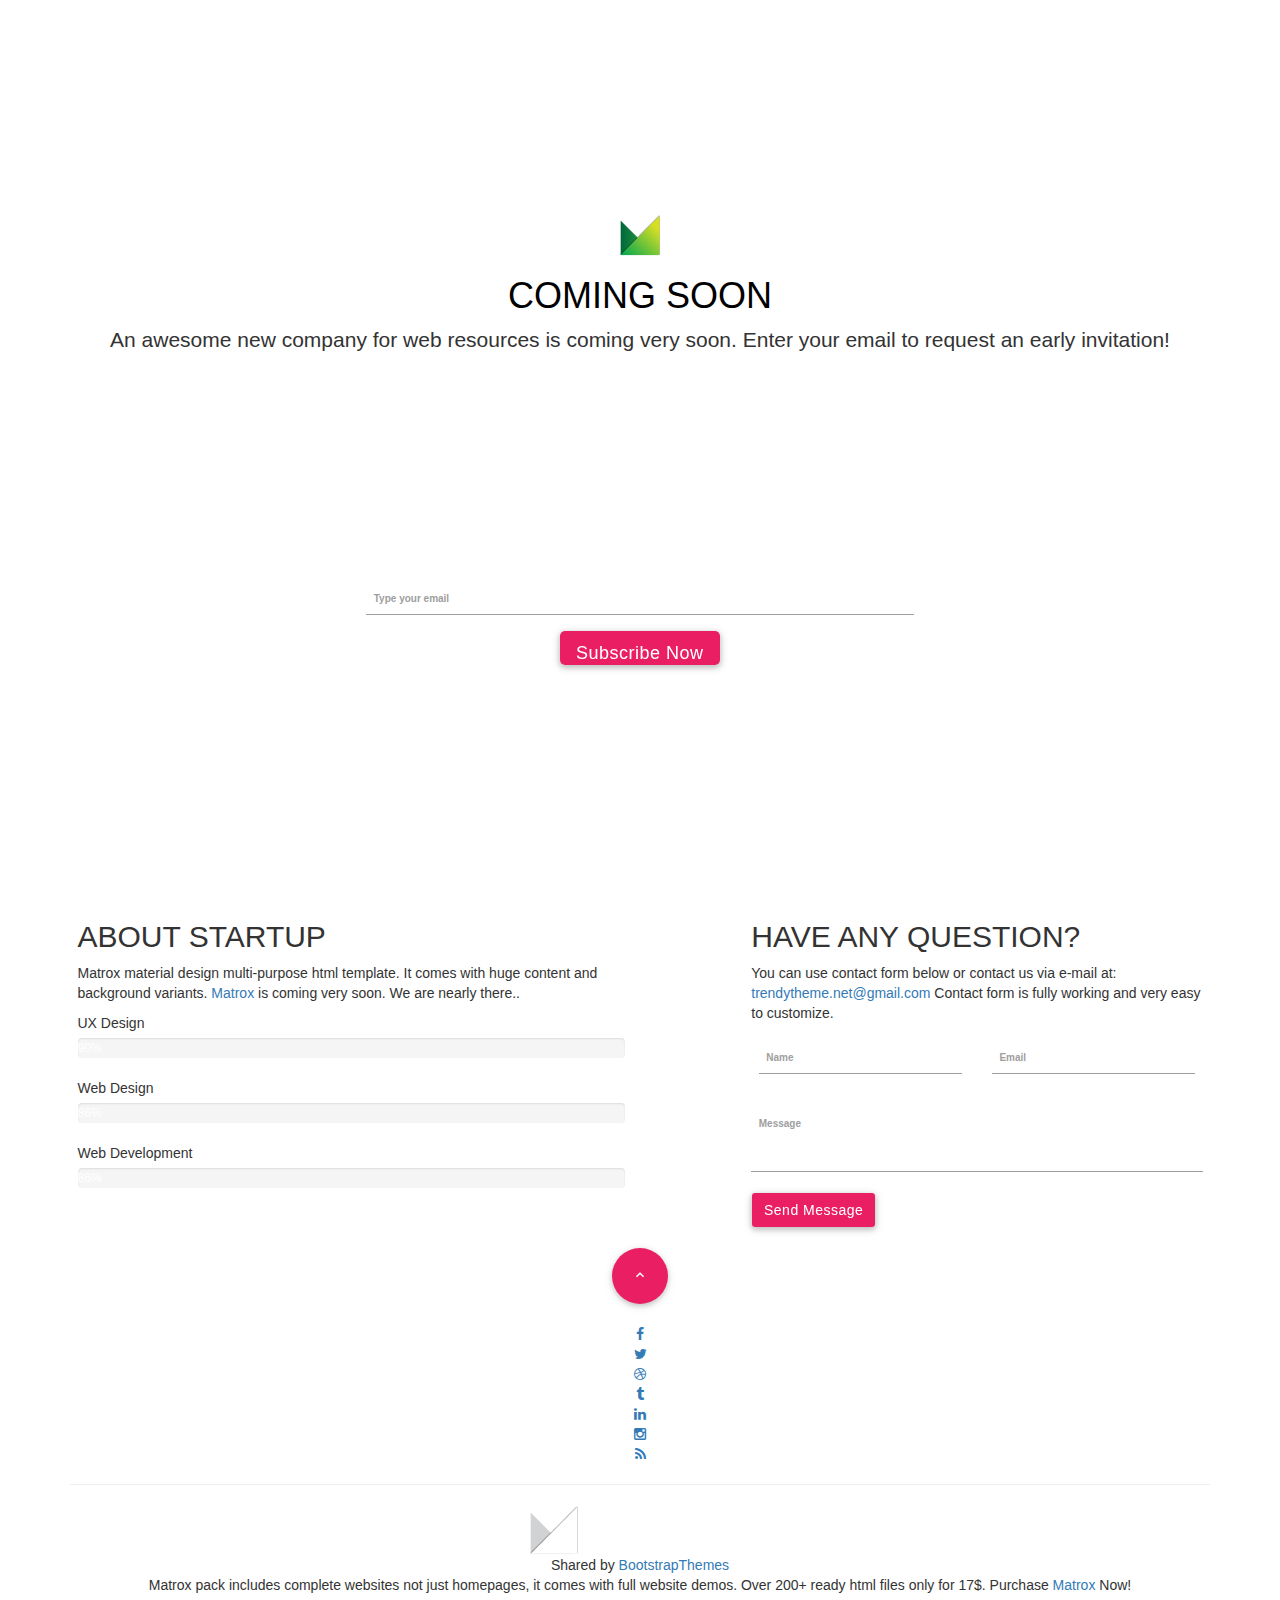
==== commit a17057d4: "second commit coming soon folder" ====
--- a/index.html
+++ b/index.html
@@ -1,448 +1,255 @@
 <!DOCTYPE html>
 <html lang="en">
-  <head>
-    <meta charset="UTF-8" />
-    <meta http-equiv="X-UA-Compatible" content="IE=edge" />
-    <meta name="viewport" content="width=device-width, initial-scale=1.0" />
-    <title>Portfolio</title>
-    <!-- Bootstrap 5 -->
-    <link
-      href="https://cdn.jsdelivr.net/npm/bootstrap@5.3.0-alpha1/dist/css/bootstrap.min.css"
-      rel="stylesheet"
-      integrity="sha384-GLhlTQ8iRABdZLl6O3oVMWSktQOp6b7In1Zl3/Jr59b6EGGoI1aFkw7cmDA6j6gD"
-      crossorigin="anonymous"
-    />
-    <link rel="stylesheet" href="css/style.css" />
-    <!-- Font-Style -->
-    <script
-      src="https://kit.fontawesome.com/234775b3ba.js"
-      crossorigin="anonymous"
-    ></script>
-  </head>
-  <body>
-    <header class="header_wrapper">
-      <nav class="navbar navbar-expand-lg fixed-top header-scrolled">
-        <div class="container-fluid">
-          <a
-            class="navbar-brand pe-md-4 fs-4 col-12 col-md-auto text-center text-white"
-            href="index.html"
-          >
-            <svg
-              xmlns="http://www.w3.org/2000/svg"
-              width="20"
-              height="20"
-              fill="currentColor"
-              class="bi bi-stack"
-              viewBox="0 0 16 16"
-            >
-              <path
-                d="m14.12 10.163 1.715.858c.22.11.22.424 0 .534L8.267 15.34a.598.598 0 0 1-.534 0L.165 11.555a.299.299 0 0 1 0-.534l1.716-.858 5.317 2.659c.505.252 1.1.252 1.604 0l5.317-2.66zM7.733.063a.598.598 0 0 1 .534 0l7.568 3.784a.3.3 0 0 1 0 .535L8.267 8.165a.598.598 0 0 1-.534 0L.165 4.382a.299.299 0 0 1 0-.535L7.733.063z"
-              ></path>
-              <path
-                d="m14.12 6.576 1.715.858c.22.11.22.424 0 .534l-7.568 3.784a.598.598 0 0 1-.534 0L.165 7.968a.299.299 0 0 1 0-.534l1.716-.858 5.317 2.659c.505.252 1.1.252 1.604 0l5.317-2.659z"
-              ></path>
-            </svg>
-            <span class="ms-md-1 mt-1 fw-bolder me-md-5">Portfolio</span>
-          </a>
-          <button
-            class="navbar-toggler border-0"
-            type="button"
-            data-bs-toggle="collapse"
-            data-bs-target="#navbarNav"
-            aria-controls="navbarNav"
-            aria-expanded="false"
-            aria-label="Toggle navigation"
-          >
-            <!-- <span class="navbar-toggler-icon"></span> -->
-            <i class="fa-solid fa-bars-staggered"></i>
-          </button>
-          <div
-            class="collapse navbar-collapse justify-content-end"
-            id="navbarNav"
-          >
-            <ul class="navbar-nav menu-navbar-nav">
-              <li class="nav-item">
-                <a
-                  class="nav-link active text-white"
-                  aria-current="page"
-                  href="#Home"
-                  >Home</a
-                >
-              </li>
-              <li class="nav-item">
-                <a class="nav-link" href="#About">About</a>
-              </li>
-              <li class="nav-item">
-                <a class="nav-link" href="#Services">Services</a>
-              </li>
-              <li class="nav-item">
-                <a class="nav-link" href="#Portfolio">Portfolio</a>
-              </li>
-              <li class="nav-item">
-                <a class="nav-link" href="#Contact">Contact</a>
-              </li>
-            </ul>
-          </div>
-        </div>
-      </nav>
-    </header>
-
-    <!-- navbar section -->
-
-    <!-- Banner section -->
-    <section id="home" class="banner_wrapper">
-      <div class="container">
-        <div class="row">
-          <div class="col-lg-7 order-lg-1 order-2 banner-content">
-            <h2 id="text-uppercase position-relative">Hello</h2>
-            <h1 class="text-uppercase fw-bold">I am Carol Villareal</h1>
-            <h5 class="text-uppercase">junior frontend web developer</h5>
-            <div class="mt-5">
-              <a class="main-btn btn btn-primary text-uppercase" href="#"
-                >Hire Me</a
-              >
-              <a
-                href="Contact.html"
-                class="main-btn btn btn-outline-dark ms-4 text-white border-2 text-uppercase"
-                >Contact Me</a
-              >
+    <head>
+        <meta charset="utf-8">
+        <meta http-equiv="X-UA-Compatible" content="IE=edge">
+        <meta name="viewport" content="width=device-width, initial-scale=1">
+        <meta name="description" content="Material Design Coming Soon Template">
+        <meta name="keywords" content="coming soon template, material comingsoon, material under construction, site under construction, countdown, mailchimp, responsive, material comingsoon design">
+        <meta name="author" content="trendytheme.net">
+
+        <title>Material Design Coming Soon Template</title>
+
+        <!--  favicon -->
+        <link rel="shortcut icon" href="assets/img/ico/favicon.png">
+        <!--  apple-touch-icon -->
+        <link rel="apple-touch-icon-precomposed" sizes="144x144" href="assets/img/ico/apple-touch-icon-144-precomposed.png">
+        <link rel="apple-touch-icon-precomposed" sizes="114x114" href="assets/img/ico/apple-touch-icon-114-precomposed.png">
+        <link rel="apple-touch-icon-precomposed" sizes="72x72" href="assets/img/ico/apple-touch-icon-72-precomposed.png">
+        <link rel="apple-touch-icon-precomposed" href="assets/img/ico/apple-touch-icon-57-precomposed.png">
+
+        <link href='https://fonts.googleapis.com/css?family=Raleway:400,300,500,700,900' rel='stylesheet' type='text/css'>
+        <!-- FontAwesome CSS -->
+        <link href="assets/fonts/font-awesome/css/font-awesome.min.css" rel="stylesheet">
+        <!-- Material Icons CSS -->
+        <link href="assets/fonts/iconfont/material-icons.css" rel="stylesheet">
+        <!-- materialize -->
+        <link href="assets/materialize/css/materialize.min.css" rel="stylesheet">
+        <!-- Bootstrap -->
+        <link href="assets/bootstrap/css/bootstrap.min.css" rel="stylesheet">
+        <!-- Style CSS -->
+        <link href="style.css" rel="stylesheet">
+        <!-- Custom CSS -->
+        <link href="assets/css/custom.css" rel="stylesheet">
+
+        <!-- HTML5 shim and Respond.js for IE8 support of HTML5 elements and media queries -->
+        <!-- WARNING: Respond.js doesn't work if you view the page via file:// -->
+        <!--[if lt IE 9]>
+          <script src="https://oss.maxcdn.com/html5shiv/3.7.2/html5shiv.min.js"></script>
+          <script src="https://oss.maxcdn.com/respond/1.4.2/respond.min.js"></script>
+        <![endif]-->
+    </head>
+
+    <body id="top">
+        
+        <section class="banner-1 bg-fixed parallax-bg fullscreen-banner valign-wrapper" data-stellar-background-ratio="0.5">
+            <div class="valign-cell">
+              <div class="container">
+
+              	<div class="comingsoon-wrapper text-center">
+	                <div class="logo">
+	                    <a href="#">
+	                    	<img src="assets/img/icon-logo.png" alt="">
+	                    </a>
+	                </div><!-- /.logo -->
+	                
+	                <div class="mb-50">
+	                    <h1 class="intro-title black-text text-uppercase">Coming soon</h1>
+	                    <p class="sub-intro lead">An awesome new company for web resources is coming very soon. Enter your email to request an early invitation!</p>
+	                </div>
+
+	                <div class="countdown-wrapper mb-30 white-text">
+	                    <ul class="countdown">
+	                        <li>                    
+	                            <span class="days white-text">00</span>
+	                            <p>days</p>
+	                        </li>
+	                        <li>
+	                            <span class="hours white-text">00</span>
+	                            <p>hours </p>
+	                        </li>
+	                        <li>
+	                            <span class="minutes white-text">00</span>
+	                            <p>minutes</p>
+	                        </li>
+	                        <li>
+	                            <span class="seconds white-text">00</span>
+	                            <p>seconds</p>
+	                        </li>               
+	                    </ul><!-- /countdown -->
+	                </div><!-- /.countdown-wrapper -->
+
+		            <div class="row">
+		                <div class="col-md-6 col-md-offset-3">
+		                  <div class="subscribe-wrapper text-center">
+		                      <form class="subscribe-form mailchimp white-form" method="post">
+
+		                          <div class="input-field">
+		                          	<label class="sr-only" for="email">Email</label>
+		                            <input id="subscribeEmail" type="email" name="subscribeEmail" class="validate" autocomplete="off" >
+
+                                	<!-- to showing error message -->
+		                            <label for="subscribeEmail" data-error="wrong" data-success="right">Type your email</label>
+		                          </div>
+
+		                          <button type="submit" class="btn btn-lg pink waves-effect waves-light mt-30 text-capitalize">Subscribe Now</button>
+
+		                          <!-- to showing success messages -->
+		                          <p class="subscription-success text-center"></p>
+		                      </form>
+		                  </div><!-- /.subscribe-wrapper -->
+		                </div><!-- /.col-md-6 -->
+		            </div><!-- /.row -->
+
+	            </div><!-- /.comingsoon-wrapper -->
+
+              </div><!-- /.container -->
+            </div><!-- /.valign-cell -->
+
+            <div class="mouse-icon hidden-sm hidden-xs">
+                <div class="wheel"></div>
             </div>
-          </div>
-          <div class="col-lg-5 order-lg-2 order-1">
-            <div class="top-right-img">
-              <img src="" alt="" class="img-fluid" />
+        </section>
+
+
+        <section class="section-padding">
+            <div class="container">
+                <div class="row">
+                    <div class="col-md-6">
+                    	<h2 class="font-25 text-bold text-uppercase mb-30">About startup</h2>
+                    	<p>Matrox material design multi-purpose html template. It comes with huge content and background variants. <a target="_blank" href="https://themeforest.net/item/matrox-material-design-multipurpose-html-template/16917670?ref=TrendyTheme">Matrox</a> is coming very soon. We are nearly there..</p>
+
+                      <div class="progress-section">
+                          <span class="progress-title">UX Design</span>
+                          <div class="progress">
+                              <div class="progress-bar brand-bg six-sec-ease-in-out" role="progressbar" aria-valuenow="90" aria-valuemin="0" aria-valuemax="100">
+                                  <span>90%</span>
+                              </div>
+                          </div><!-- /.progress -->
+                      </div> <!-- progress-section end -->
+
+                      <div class="progress-section">
+                          <span class="progress-title">Web Design</span>
+                          <div class="progress">
+                              <div class="progress-bar brand-bg six-sec-ease-in-out" role="progressbar" aria-valuenow="86" aria-valuemin="0" aria-valuemax="100">
+                                  <span>86%</span>
+                              </div>
+                          </div>
+                      </div> <!-- progress-section end -->
+
+                      <div class="progress-section">
+                          <span class="progress-title">Web Development</span>
+                          <div class="progress">
+                              <div class="progress-bar brand-bg six-sec-ease-in-out" role="progressbar" aria-valuenow="86" aria-valuemin="0" aria-valuemax="100">
+                                  <span>86%</span>
+                              </div>
+                          </div>
+                      </div> <!-- progress-section end -->
+
+                    </div><!-- /.col-md-6 -->
+
+                    <div class="col-md-5 col-md-offset-1">
+                    	<h2 class="font-25 text-bold text-uppercase mb-30">Have any question?</h2>
+                        <p>You can use contact form below or contact us via e-mail at: <a href="mailto:trendytheme.net@gmail.com?Subject=Hello%20TrendyTheme" target="_top">trendytheme.net@gmail.com</a> Contact form is fully working and very easy to customize.</p>
+
+	                    <form class="comingsoon-contact" name="contact-form" id="contactForm" action="sendemail.php" method="POST">
+
+	                      <div class="row">
+	                        <div class="col-md-6">
+	                          <div class="input-field">
+	                            <input type="text" name="name" class="validate" id="name">
+	                            <label for="name">Name</label>
+	                          </div>
+
+	                        </div><!-- /.col-md-6 -->
+
+	                        <div class="col-md-6">
+	                          <div class="input-field">
+	                            <label class="sr-only" for="email">Email</label>
+	                            <input id="email" type="email" name="email" class="validate" >
+	                            <label for="email" data-error="wrong" data-success="right">Email</label>
+	                          </div>
+	                        </div><!-- /.col-md-6 -->
+	                      </div><!-- /.row -->
+
+	                      <div class="input-field">
+	                        <textarea name="message" id="message" class="materialize-textarea" ></textarea>
+	                        <label for="message">Message</label>
+	                      </div>
+
+	                      <button type="submit" name="submit" class="waves-effect waves-light btn submit-button pink mt-30 text-capitalize">Send Message</button>
+	                    </form>
+
+                    </div><!-- /.col-md-5 -->
+                </div><!-- /.row -->
+            </div><!-- /.container -->
+        </section>
+
+
+        <footer class="footer">
+            <div class="primary-footer brand-bg text-center">
+                <div class="container">
+
+                  <a href="#top" class="page-scroll btn-floating btn-large pink back-top waves-effect waves-light tt-animate btt" data-section="#top">
+                    <i class="material-icons">&#xE316;</i>
+                  </a>
+
+                  <ul class="social-link tt-animate ltr mt-20">
+                    <li><a target="_blank" href="https://www.facebook.com/trendytheme/"><i class="fa fa-facebook"></i></a></li>
+                    <li><a target="_blank" href="https://twitter.com/Trendy_Theme"><i class="fa fa-twitter"></i></a></li>
+                    <li><a target="_blank" href="https://dribbble.com/trendytheme"><i class="fa fa-dribbble"></i></a></li>
+                    <li><a target="_blank" href="#"><i class="fa fa-tumblr"></i></a></li>
+                    <li><a target="_blank" href="#"><i class="fa fa-linkedin"></i></a></li>
+                    <li><a target="_blank" href="#"><i class="fa fa-instagram"></i></a></li>
+                    <li><a target="_blank" href="#"><i class="fa fa-rss"></i></a></li>
+                  </ul>
+
+                  <hr class="mt-15">
+
+                  <div class="row">
+                    <div class="col-md-12">
+                          <div class="footer-logo">
+                            <a target="_blank" href="https://themeforest.net/item/matrox-material-design-multipurpose-html-template/16917670?ref=TrendyTheme"><img src="assets/img/logo-white.png" alt=""></a>
+                          </div>
+
+                          <span class="copy-text">Shared by <i class="fa fa-love"></i><a href="https://bootstrapthemes.co">BootstrapThemes</a>
+</span>
+                          <div class="footer-intro">
+                            <p>Matrox pack includes complete websites not just homepages, it comes with full website demos. Over 200+ ready html files only for 17$. Purchase <a target="_blank" href="https://themeforest.net/item/matrox-material-design-multipurpose-html-template/16917670?ref=TrendyTheme">Matrox</a> Now!</p>
+                          </div>
+                    </div><!-- /.col-md-12 -->
+                  </div><!-- /.row -->
+
+                </div><!-- /.container -->
+            </div><!-- /.primary-footer -->
+        </footer>
+
+        
+        <!-- Preloader -->
+        <div id="preloader">
+          <div class="preloader-position"> 
+            <div class="progress">
+              <div class="indeterminate"></div>
             </div>
           </div>
         </div>
-      </div>
-    </section>
-
-    <!-- About -->
-    <div class="bg-dark" id="About">
-      <div class="container px-vw-5 py-vh-5">
-        <div class="row d-flex align-items-center">
-          <div class="col-12 col-lg-7 text-lg-end aos-init aos-animate">
-            <span class="h5 text-secondary fw-lighter text-uppercase fw-bold"
-              >About Me</span
-            >
-            <h2 class="display-4 text-white">
-              I have experience build a simple website. Collaborate with my
-              groupmate in capstone project, while me in frontend part.
-            </h2>
-          </div>
-          <div class="col-12 col-lg-5 aos-init">
-            <h3 class="pt-5">Product Design &amp; Strategy</h3>
-            <p class="text-secondary">
-              I am currently BSIT college student.I want to pursue my carreer as
-              a Web Developer, that is why I joined and already graduated at
-              KodeGo Bootcamp company.I am well trained to manage basics
-              programming languages, familiarizes in framework such as Laravel
-              and React.<br />
-              <a
-                href="https://www.instagram.com/p/Crx05vZJJXp/?igshid=NTc4MTIwNjQ2YQ%3D%3D&fbclid=IwAR0uGzxbnagBANNTTk5LSRq7TNr1yr0B5JenarPOuVxmBb3s9Qm0TPL2ZJw"
-                class="link-fancy link-fancy-light me-2"
-                >Tell me more</a
-              >
-              <svg
-                xmlns="http://www.w3.org/2000/svg"
-                width="24"
-                height="24"
-                fill="currentColor"
-                class="bi bi-arrow-right-circle"
-                viewBox="0 0 16 16"
-              >
-                <path
-                  fill-rule="evenodd"
-                  d="M1 8a7 7 0 1 0 14 0A7 7 0 0 0 1 8zm15 0A8 8 0 1 1 0 8a8 8 0 0 1 16 0zM4.5 7.5a.5.5 0 0 0 0 1h5.793l-2.147 2.146a.5.5 0 0 0 .708.708l3-3a.5.5 0 0 0 0-.708l-3-3a.5.5 0 1 0-.708.708L10.293 7.5H4.5z"
-                ></path>
-              </svg>
-            </p>
-            <h3 class="border-top border-secondary pt-5 mt-5">
-              Development &amp; Engineering
-            </h3>
-            <p class="text-secondary">
-              I am familiar and experienced creating website using Laravel a
-              server side php framework,React ,Javascript library, dbeaver which
-              in database part and xampp, and all the CLI commands.<br />
-              For the reason of me not very skilled yet in the backend part.But
-              in order for me to learn, I have to spent time working on it. And
-              that is
-            </p>
-          </div>
-        </div>
-      </div>
-    </div>
-
-    <!-- Services -->
-    <section id="Services" class="services_wrapper bg-dark">
-      <div class="container text-white">
-        <div class="row">
-          <div class="col-sm-12 text-center mb-5">
-            <h2 class="fw-bold">SERVICE OFFERS</h2>
-            <p>
-              Skills that i have learned and capable of doing it with the help
-              of KodeGo Company<br class="d-none d-lg-block" />
-              I am willing to serve and develop you a website as far as i can.As
-              a Junior Developer.
-            </p>
-          </div>
-          <div class="col-lg-6 col-sm-6 mb-4">
-            <div class="card rounded-0 border-0 text-center py-5 px-3">
-              <div>
-                <img
-                  src="../Portfolio/images/frontend_icon.png"
-                  alt=""
-                  class="img-fluid"
-                />
-              </div>
-              <h5 class="text-uppercase mt-4 mb-3">Frontend Development</h5>
-              <p>
-                Lorem ipsum dolor, sit amet consectetur adipisicing elit. Atque
-                provident quod nihil incidunt laudantium, quos earum temporibus
-                tempore corporis autem suscipit molestias, facilis soluta,
-                maiores consequatur hic consectetur dolore vel.
-              </p>
-            </div>
-          </div>
-          <div class="col-lg-6 col-sm-6 mb-4">
-            <div class="card rounded-0 border-0 text-center py-5 px-3">
-              <div>
-                <img
-                  src="../Portfolio/images/backend_icon.png"
-                  alt=""
-                  class="img-fluid"
-                />
-              </div>
-              <h5 class="text-uppercase mt-4 mb-3">Backend Development</h5>
-              <p>
-                Lorem ipsum dolor, sit amet consectetur adipisicing elit. Atque
-                provident quod nihil incidunt laudantium, quos earum temporibus
-                tempore corporis autem suscipit molestias, facilis soluta,
-                maiores consequatur hic consectetur dolore vel.
-              </p>
-            </div>
-          </div>
-        </div>
-      </div>
-    </section>
-
-    <!-- Portfolio -->
-    <section id="Portfolio" class="portfolio_wrapper bg-dark">
-      <div class="container text-white">
-        <div class="row">
-          <div class="col-sm-12 text-left mb-md-5 mb-2">
-            <h2 class="fw-bold"><br />RECENTLY DONE PROJECT</h2>
-          </div>
-        </div>
-        <div class="row">
-          <ul class="nav nav-pills mb-3" id="pills-tab" role="tablist">
-            <li class="nav-item" role="presentation">
-              <button
-                class="nav-link active"
-                id="pills-home-tab"
-                data-bs-toggle="pill"
-                data-bs-target="#pills-one"
-                type="button"
-                role="tab"
-                aria-controls="pills-one"
-                aria-selected="true"
-              >
-                MP1
-              </button>
-            </li>
-            <li class="nav-item" role="presentation">
-              <button
-                class="nav-link"
-                id="pills-two-tab"
-                data-bs-toggle="pill"
-                data-bs-target="#pills-two"
-                type="button"
-                role="tab"
-                aria-controls="pills-two"
-                aria-selected="false"
-              >
-                Javascript
-              </button>
-            </li>
-          </ul>
-
-          <div class="tab-content" id="pills-tabContent">
-            <div
-              class="tab-pane fade show active"
-              id="pills-one"
-              role="tabpanel"
-              aria-labelledby="pills-one-tab"
-            >
-              <div class="row">
-                <div class="col-lg-4 col-sm-6">
-                  <div class="portfolio-img">
-                    <img
-                      src="./images/MP1_photo.png"
-                      alt=""
-                      class="img-fluid w-100"
-                    />
-                    <div class="overlay"><i class="fa-solid fa-plus"></i></div>
-                  </div>
-                  <h5 class="mb-0 mt-4">MINI PROJECT 1</h5>
-                  <p>Home Page</p>
-                </div>
-                <div class="col-lg-4 col-sm-6">
-                  <div class="portfolio-img">
-                    <img
-                      src="./images/MP1_photo(1).png"
-                      alt=""
-                      class="img-fluid w-100"
-                    />
-                    <div class="overlay"><i class="fa-solid fa-plus"></i></div>
-                  </div>
-                  <h5 class="mb-0 mt-4">MINI PROJECT 1</h5>
-                  <p>About Page</p>
-                </div>
-                <div class="col-lg-4 col-sm-6">
-                  <div class="portfolio-img">
-                    <img
-                      src="./images/MP1_photo(2).png"
-                      alt=""
-                      class="img-fluid w-100"
-                    />
-                    <div class="overlay"><i class="fa-solid fa-plus"></i></div>
-                  </div>
-                  <h5 class="mb-0 mt-4">MINI PROJECT 1</h5>
-                  <p>Contact/Footer Page</p>
-                </div>
-              </div>
-            </div>
-            <div
-              class="tab-pane fade"
-              id="pills-two"
-              role="tabpanel"
-              aria-labelledby="pills-two-tab"
-            >
-              <div class="row">
-                <div class="col-lg-4 col-sm-6">
-                  <div class="portfolio-img">
-                    <img
-                      src="./images/rock-paper1.png"
-                      alt=""
-                      class="img-fluid w-100"
-                    />
-                    <div class="overlay"><i class="fa-solid fa-plus"></i></div>
-                  </div>
-                  <h5 class="mb-0 mt-4">Rock, Paper, Scissor</h5>
-                  <p>Home Page</p>
-                </div>
-                <div class="col-lg-4 col-sm-6">
-                  <div class="portfolio-img">
-                    <img
-                      src="./images/rock-paper2.png"
-                      alt=""
-                      class="img-fluid w-100"
-                    />
-                    <div class="overlay"><i class="fa-solid fa-plus"></i></div>
-                  </div>
-                  <h5 class="mb-0 mt-4">Rock, Paper, Scissor</h5>
-                  <p>Playing Page</p>
-                </div>
-              </div>
-            </div>
-            <div
-              class="tab-pane fade"
-              id="pills-two"
-              role="tabpanel"
-              aria-labelledby="pills-two-tab"
-            ></div>
-          </div>
-        </div>
-      </div>
-    </section>
-
-    <!-- Contact -->
-    <section id="Contact" class="bg-secondary footer_wrapper mt-3 mt-md-0">
-      <div class="container">
-        <div class="row">
-          <div class="col-12 newsletter text-center px-4">
-            <div>
-              <h3 class="text-white text-uppercase">
-                get update from anywhere
-              </h3>
-              <p class="text">OPTIONAL</p>
-              <form action="" class="row g-3 justify-content-center mt-4">
-                <div class="col col-sm-5 col-lg-4">
-                  <input
-                    type="email"
-                    class="form-control"
-                    placeholder="Email Address"
-                  />
-                </div>
-                <div class="col col-auto">
-                  <button
-                    type="submit"
-                    class="main-btn btn secondary-btn border-white mb-3 text-uppercase"
-                    onclick="openPopup()"
-                  >
-                    Get Started
-                  </button>
-                  <div class="popup" id="popup">
-                    <img src="../Portfolio/images/tick.png" alt="" />
-                    <h2>Thank You!</h2>
-                    <p>Your details has been successfully sent. Thanks!</p>
-                    <button type="button" onclick="closePopup()">OK</button>
-                  </div>
-                </div>
-              </form>
-            </div>
-          </div>
-        </div>
-      </div>
-      <div class="container">
-        <div class="row align-items-center justify-content-center">
-          <div class="col-12 text-center mt-5">
-            <div class="my-4 social-icons">
-              <h5 class="text-uppercase fw-bold">Contact Me</h5>
-              <ul
-                class="list-unstyled d-flex justify-content-center align-items-center"
-              >
-                <li>
-                  <a href="https://www.facebook.com/carollyy.vllrl/"
-                    ><i class="fa-brands fa-facebook"></i
-                  ></a>
-                </li>
-                <li>
-                  <a href="#"><i class="fa-brands fa-twitter"></i></a>
-                </li>
-                <li>
-                  <a href="https://www.instagram.com/caroliscarolll/"
-                    ><i class="fa-brands fa-instagram"></i
-                  ></a>
-                </li>
-                <li>
-                  <a href="Contact.html"><i class="fa-solid fa-phone"></i></a>
-                </li>
-              </ul>
-            </div>
-          </div>
-          <div class="col-lg-8 col-ms-12">
-            <p class="footer-text text-center my-2">My Portfolio</p>
-          </div>
-        </div>
-      </div>
-    </section>
-
-    <!-- Bootstrap 5 -->
-    <script
-      src="https://cdn.jsdelivr.net/npm/bootstrap@5.3.0-alpha1/dist/js/bootstrap.bundle.min.js"
-      integrity="sha384-w76AqPfDkMBDXo30jS1Sgez6pr3x5MlQ1ZAGC+nuZB+EYdgRZgiwxhTBTkF7CXvN"
-      crossorigin="anonymous"
-    ></script>
-    <script>
-      let popup = document.getElementById("popup");
-
-      function openPopup() {
-        popup.classList.add("open-popup");
-      }
-      function closePopup() {
-        popup.classList.remove("open-popup");
-      }
-    </script>
-  </body>
-</html>
+        <!-- End Preloader -->
+
+
+        <!-- jQuery -->
+        <script src="assets/js/jquery-2.1.3.min.js"></script>
+        <script src="assets/bootstrap/js/bootstrap.min.js"></script>
+        <script src="assets/materialize/js/materialize.min.js"></script>
+        <script src="assets/js/jquery.easing.min.js"></script>
+        <script src="assets/js/coundown-timer.js"></script>
+        <script src="assets/js/smoothscroll.min.js"></script>
+        <script src="assets/js/jquery.stellar.min.js"></script>
+        <script src="assets/js/imagesloaded.js"></script>
+        <script src="assets/js/jquery.inview.min.js"></script>
+        <script src="assets/js/ajaxchimp.js"></script>
+        <script src="assets/js/ajaxchimp-config.js"></script>
+        <script src="assets/js/scripts.js"></script>
+
+    </body>
+  
+</html>--- a/assets/fonts/iconfont/material-icons.css
+++ b/assets/fonts/iconfont/material-icons.css
@@ -0,0 +1,38 @@
+@font-face {
+  font-family: 'Material Icons';
+  font-style: normal;
+  font-weight: 400;
+  src: url(MaterialIcons-Regular.eot); /* For IE6-8 */
+  src: local('Material Icons'),
+       local('MaterialIcons-Regular'),
+       url(MaterialIcons-Regular.woff2) format('woff2'),
+       url(MaterialIcons-Regular.woff) format('woff'),
+       url(MaterialIcons-Regular.ttf) format('truetype');
+}
+
+.material-icons {
+  font-family: 'Material Icons';
+  font-weight: normal;
+  font-style: normal;
+  font-size: 24px;  /* Preferred icon size */
+  display: inline-block;
+  width: 1em;
+  height: 1em;
+  line-height: 1;
+  text-transform: none;
+  letter-spacing: normal;
+  word-wrap: normal;
+  white-space: nowrap;
+  direction: ltr;
+
+  /* Support for all WebKit browsers. */
+  -webkit-font-smoothing: antialiased;
+  /* Support for Safari and Chrome. */
+  text-rendering: optimizeLegibility;
+
+  /* Support for Firefox. */
+  -moz-osx-font-smoothing: grayscale;
+
+  /* Support for IE. */
+  font-feature-settings: 'liga';
+}
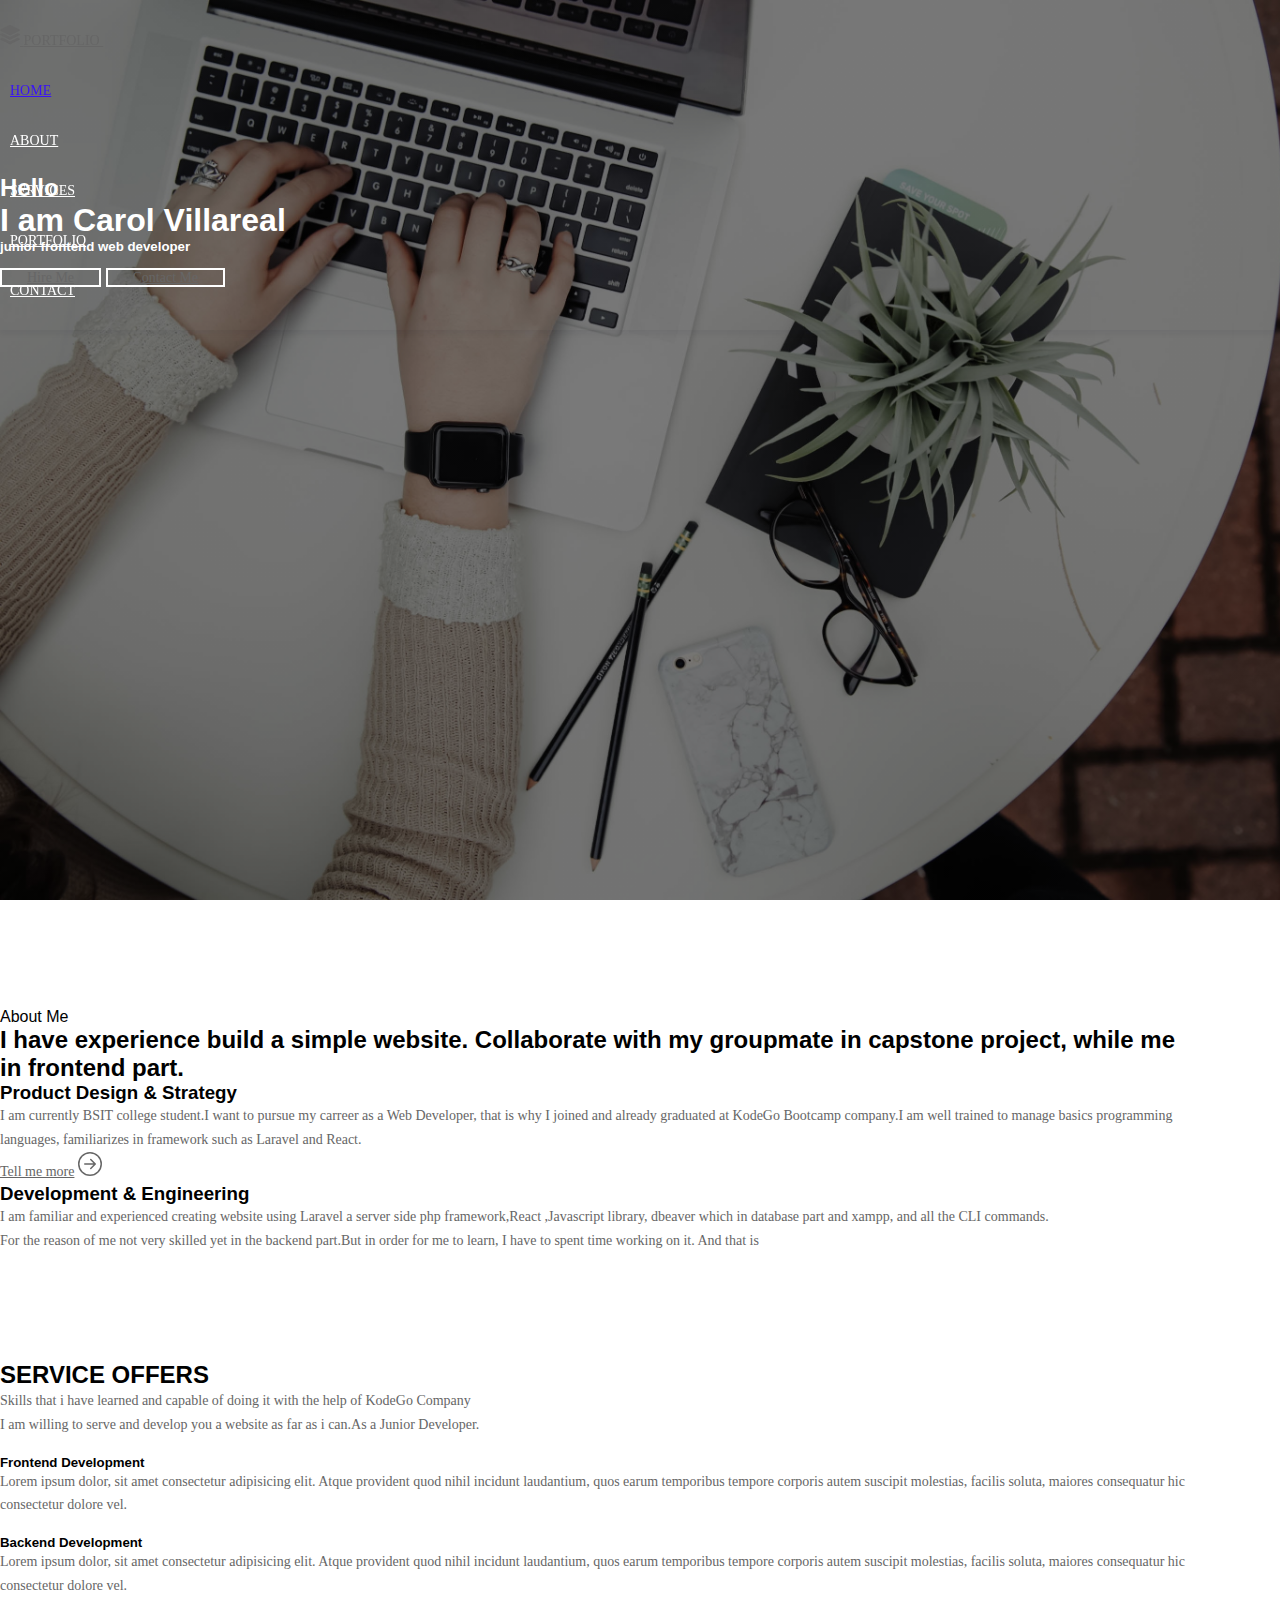
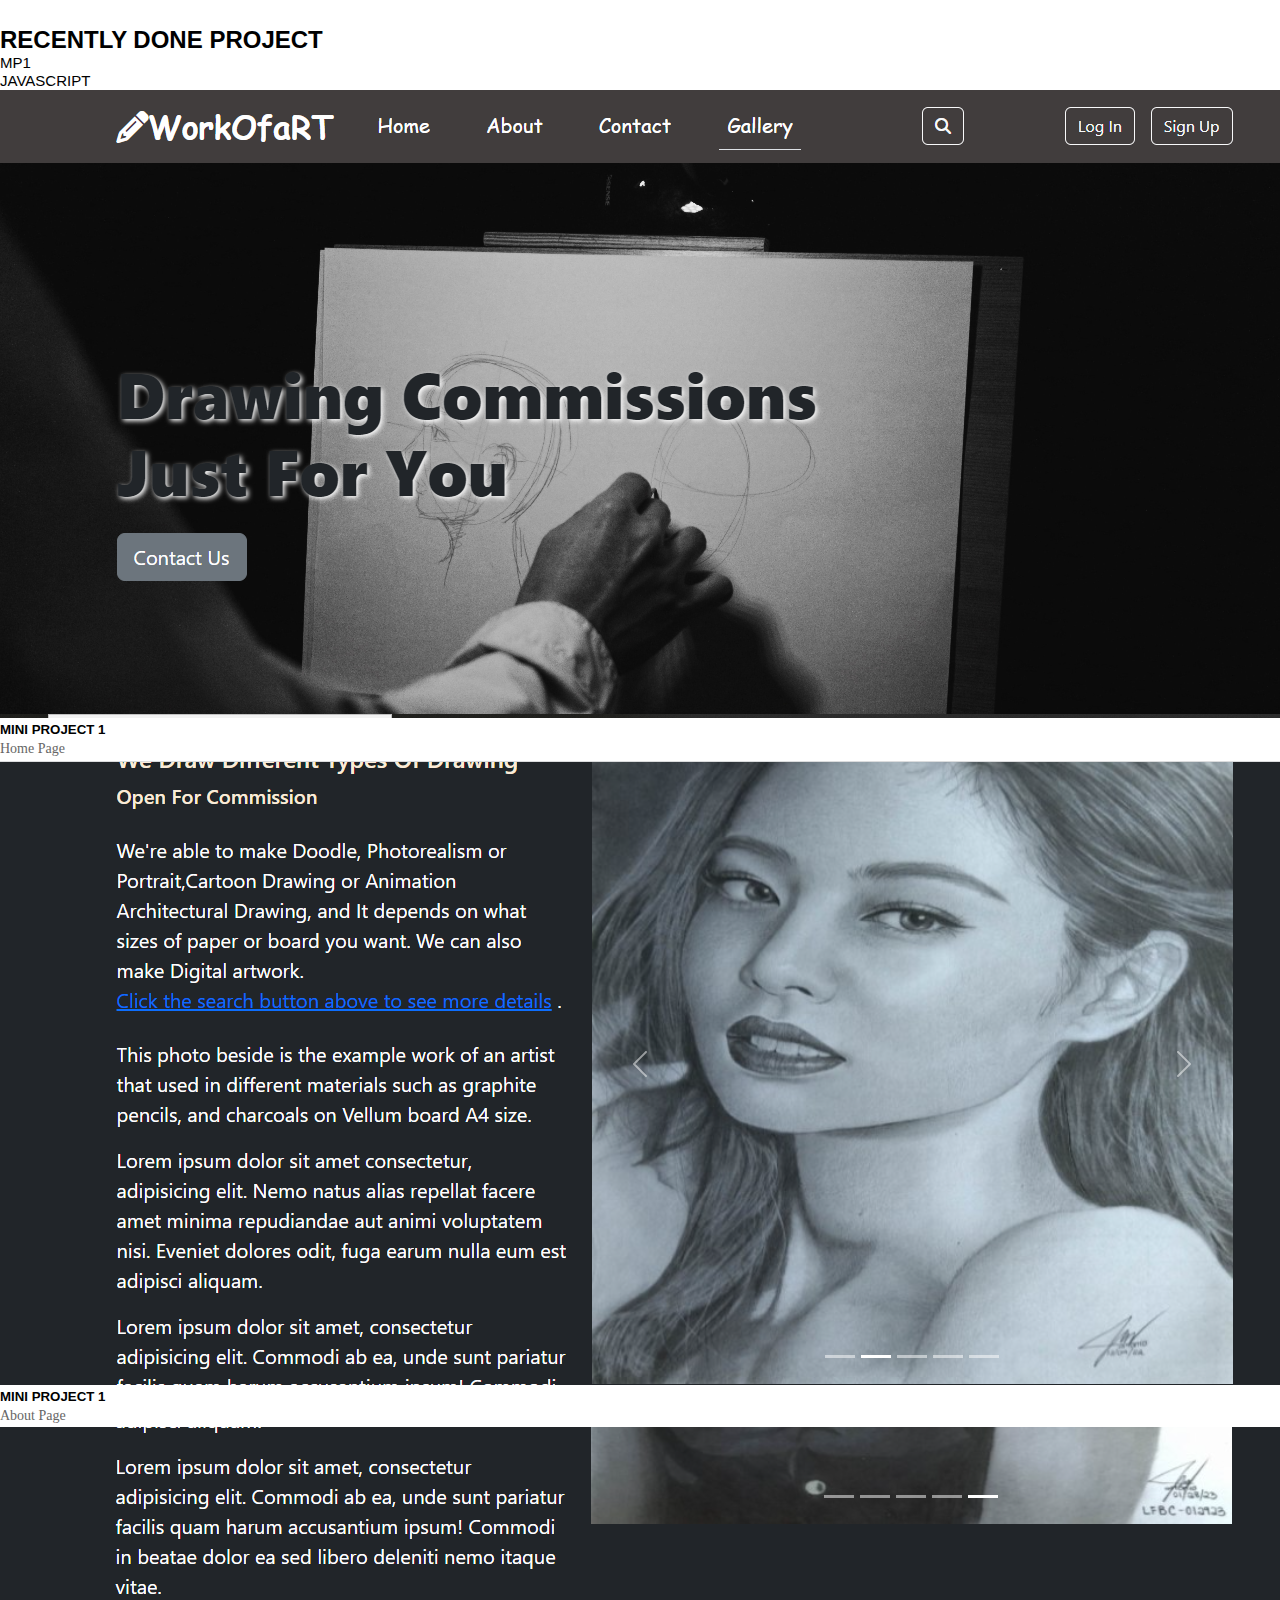
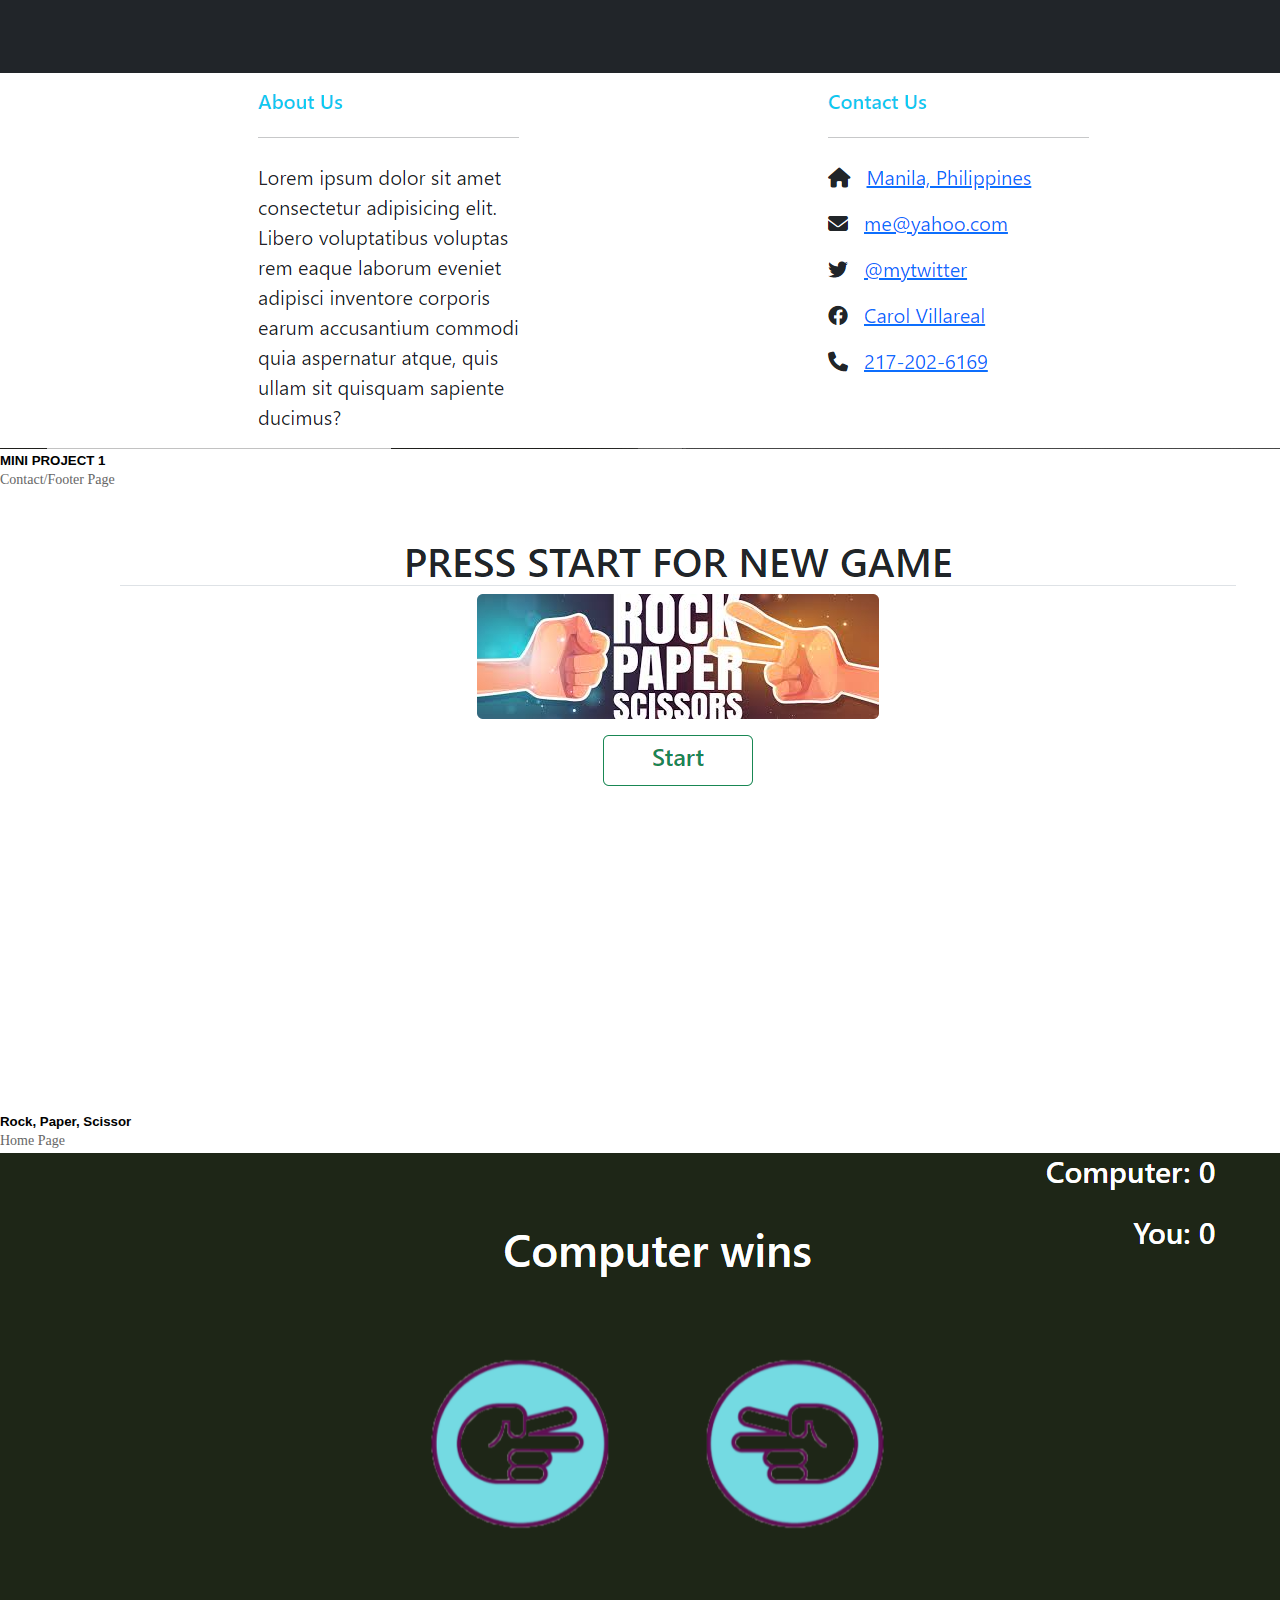
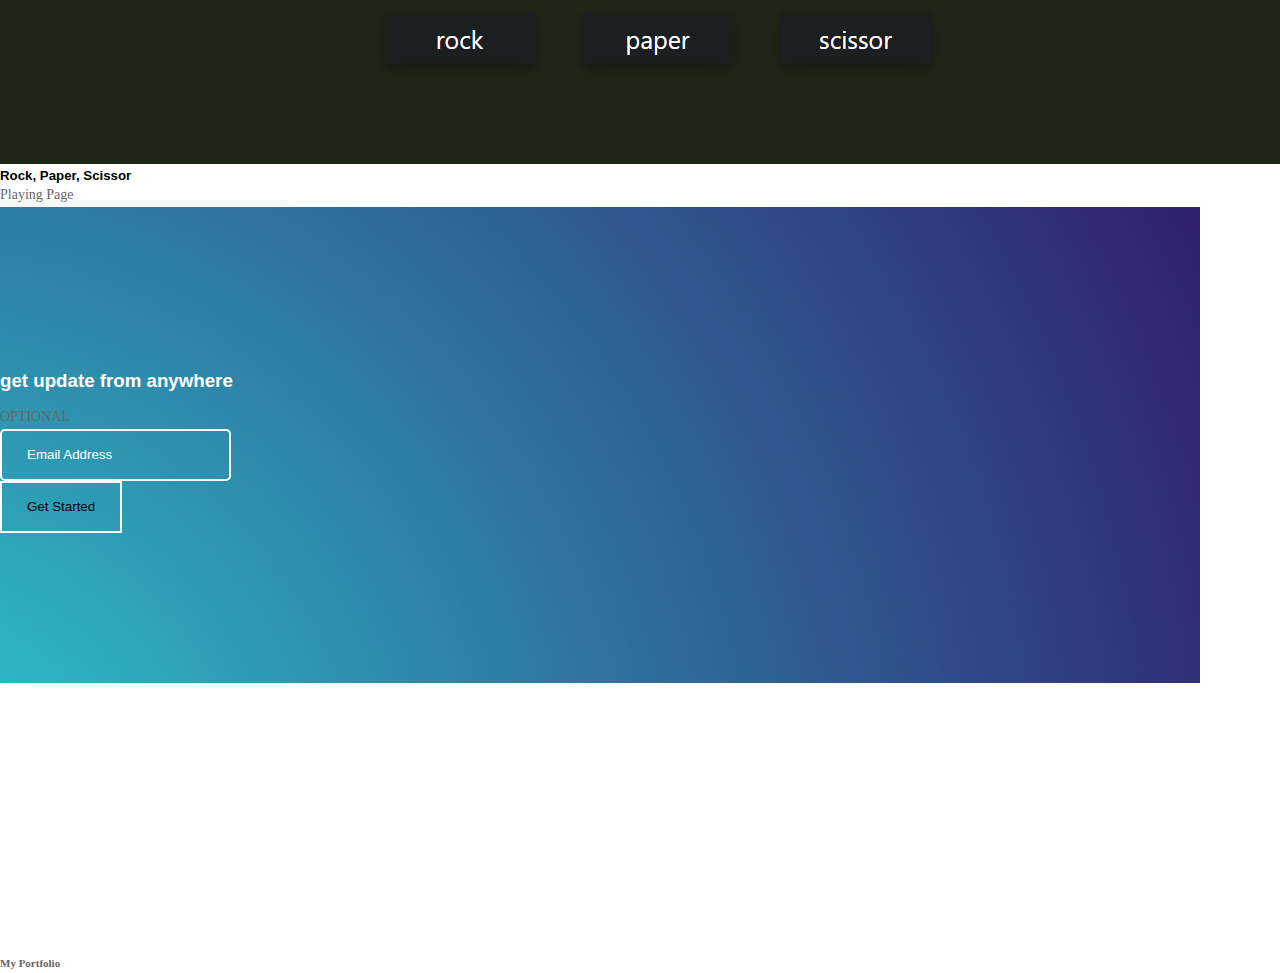
==== commit a7655cbb: "Portfolio" ====
--- a/index.html
+++ b/index.html
@@ -1,255 +1,448 @@
 <!DOCTYPE html>
 <html lang="en">
-    <head>
-        <meta charset="utf-8">
-        <meta http-equiv="X-UA-Compatible" content="IE=edge">
-        <meta name="viewport" content="width=device-width, initial-scale=1">
-        <meta name="description" content="Material Design Coming Soon Template">
-        <meta name="keywords" content="coming soon template, material comingsoon, material under construction, site under construction, countdown, mailchimp, responsive, material comingsoon design">
-        <meta name="author" content="trendytheme.net">
-
-        <title>Material Design Coming Soon Template</title>
-
-        <!--  favicon -->
-        <link rel="shortcut icon" href="assets/img/ico/favicon.png">
-        <!--  apple-touch-icon -->
-        <link rel="apple-touch-icon-precomposed" sizes="144x144" href="assets/img/ico/apple-touch-icon-144-precomposed.png">
-        <link rel="apple-touch-icon-precomposed" sizes="114x114" href="assets/img/ico/apple-touch-icon-114-precomposed.png">
-        <link rel="apple-touch-icon-precomposed" sizes="72x72" href="assets/img/ico/apple-touch-icon-72-precomposed.png">
-        <link rel="apple-touch-icon-precomposed" href="assets/img/ico/apple-touch-icon-57-precomposed.png">
-
-        <link href='https://fonts.googleapis.com/css?family=Raleway:400,300,500,700,900' rel='stylesheet' type='text/css'>
-        <!-- FontAwesome CSS -->
-        <link href="assets/fonts/font-awesome/css/font-awesome.min.css" rel="stylesheet">
-        <!-- Material Icons CSS -->
-        <link href="assets/fonts/iconfont/material-icons.css" rel="stylesheet">
-        <!-- materialize -->
-        <link href="assets/materialize/css/materialize.min.css" rel="stylesheet">
-        <!-- Bootstrap -->
-        <link href="assets/bootstrap/css/bootstrap.min.css" rel="stylesheet">
-        <!-- Style CSS -->
-        <link href="style.css" rel="stylesheet">
-        <!-- Custom CSS -->
-        <link href="assets/css/custom.css" rel="stylesheet">
-
-        <!-- HTML5 shim and Respond.js for IE8 support of HTML5 elements and media queries -->
-        <!-- WARNING: Respond.js doesn't work if you view the page via file:// -->
-        <!--[if lt IE 9]>
-          <script src="https://oss.maxcdn.com/html5shiv/3.7.2/html5shiv.min.js"></script>
-          <script src="https://oss.maxcdn.com/respond/1.4.2/respond.min.js"></script>
-        <![endif]-->
-    </head>
-
-    <body id="top">
-        
-        <section class="banner-1 bg-fixed parallax-bg fullscreen-banner valign-wrapper" data-stellar-background-ratio="0.5">
-            <div class="valign-cell">
-              <div class="container">
-
-              	<div class="comingsoon-wrapper text-center">
-	                <div class="logo">
-	                    <a href="#">
-	                    	<img src="assets/img/icon-logo.png" alt="">
-	                    </a>
-	                </div><!-- /.logo -->
-	                
-	                <div class="mb-50">
-	                    <h1 class="intro-title black-text text-uppercase">Coming soon</h1>
-	                    <p class="sub-intro lead">An awesome new company for web resources is coming very soon. Enter your email to request an early invitation!</p>
-	                </div>
-
-	                <div class="countdown-wrapper mb-30 white-text">
-	                    <ul class="countdown">
-	                        <li>                    
-	                            <span class="days white-text">00</span>
-	                            <p>days</p>
-	                        </li>
-	                        <li>
-	                            <span class="hours white-text">00</span>
-	                            <p>hours </p>
-	                        </li>
-	                        <li>
-	                            <span class="minutes white-text">00</span>
-	                            <p>minutes</p>
-	                        </li>
-	                        <li>
-	                            <span class="seconds white-text">00</span>
-	                            <p>seconds</p>
-	                        </li>               
-	                    </ul><!-- /countdown -->
-	                </div><!-- /.countdown-wrapper -->
-
-		            <div class="row">
-		                <div class="col-md-6 col-md-offset-3">
-		                  <div class="subscribe-wrapper text-center">
-		                      <form class="subscribe-form mailchimp white-form" method="post">
-
-		                          <div class="input-field">
-		                          	<label class="sr-only" for="email">Email</label>
-		                            <input id="subscribeEmail" type="email" name="subscribeEmail" class="validate" autocomplete="off" >
-
-                                	<!-- to showing error message -->
-		                            <label for="subscribeEmail" data-error="wrong" data-success="right">Type your email</label>
-		                          </div>
-
-		                          <button type="submit" class="btn btn-lg pink waves-effect waves-light mt-30 text-capitalize">Subscribe Now</button>
-
-		                          <!-- to showing success messages -->
-		                          <p class="subscription-success text-center"></p>
-		                      </form>
-		                  </div><!-- /.subscribe-wrapper -->
-		                </div><!-- /.col-md-6 -->
-		            </div><!-- /.row -->
-
-	            </div><!-- /.comingsoon-wrapper -->
-
-              </div><!-- /.container -->
-            </div><!-- /.valign-cell -->
-
-            <div class="mouse-icon hidden-sm hidden-xs">
-                <div class="wheel"></div>
-            </div>
-        </section>
-
-
-        <section class="section-padding">
-            <div class="container">
-                <div class="row">
-                    <div class="col-md-6">
-                    	<h2 class="font-25 text-bold text-uppercase mb-30">About startup</h2>
-                    	<p>Matrox material design multi-purpose html template. It comes with huge content and background variants. <a target="_blank" href="https://themeforest.net/item/matrox-material-design-multipurpose-html-template/16917670?ref=TrendyTheme">Matrox</a> is coming very soon. We are nearly there..</p>
-
-                      <div class="progress-section">
-                          <span class="progress-title">UX Design</span>
-                          <div class="progress">
-                              <div class="progress-bar brand-bg six-sec-ease-in-out" role="progressbar" aria-valuenow="90" aria-valuemin="0" aria-valuemax="100">
-                                  <span>90%</span>
-                              </div>
-                          </div><!-- /.progress -->
-                      </div> <!-- progress-section end -->
-
-                      <div class="progress-section">
-                          <span class="progress-title">Web Design</span>
-                          <div class="progress">
-                              <div class="progress-bar brand-bg six-sec-ease-in-out" role="progressbar" aria-valuenow="86" aria-valuemin="0" aria-valuemax="100">
-                                  <span>86%</span>
-                              </div>
-                          </div>
-                      </div> <!-- progress-section end -->
-
-                      <div class="progress-section">
-                          <span class="progress-title">Web Development</span>
-                          <div class="progress">
-                              <div class="progress-bar brand-bg six-sec-ease-in-out" role="progressbar" aria-valuenow="86" aria-valuemin="0" aria-valuemax="100">
-                                  <span>86%</span>
-                              </div>
-                          </div>
-                      </div> <!-- progress-section end -->
-
-                    </div><!-- /.col-md-6 -->
-
-                    <div class="col-md-5 col-md-offset-1">
-                    	<h2 class="font-25 text-bold text-uppercase mb-30">Have any question?</h2>
-                        <p>You can use contact form below or contact us via e-mail at: <a href="mailto:trendytheme.net@gmail.com?Subject=Hello%20TrendyTheme" target="_top">trendytheme.net@gmail.com</a> Contact form is fully working and very easy to customize.</p>
-
-	                    <form class="comingsoon-contact" name="contact-form" id="contactForm" action="sendemail.php" method="POST">
-
-	                      <div class="row">
-	                        <div class="col-md-6">
-	                          <div class="input-field">
-	                            <input type="text" name="name" class="validate" id="name">
-	                            <label for="name">Name</label>
-	                          </div>
-
-	                        </div><!-- /.col-md-6 -->
-
-	                        <div class="col-md-6">
-	                          <div class="input-field">
-	                            <label class="sr-only" for="email">Email</label>
-	                            <input id="email" type="email" name="email" class="validate" >
-	                            <label for="email" data-error="wrong" data-success="right">Email</label>
-	                          </div>
-	                        </div><!-- /.col-md-6 -->
-	                      </div><!-- /.row -->
-
-	                      <div class="input-field">
-	                        <textarea name="message" id="message" class="materialize-textarea" ></textarea>
-	                        <label for="message">Message</label>
-	                      </div>
-
-	                      <button type="submit" name="submit" class="waves-effect waves-light btn submit-button pink mt-30 text-capitalize">Send Message</button>
-	                    </form>
-
-                    </div><!-- /.col-md-5 -->
-                </div><!-- /.row -->
-            </div><!-- /.container -->
-        </section>
-
-
-        <footer class="footer">
-            <div class="primary-footer brand-bg text-center">
-                <div class="container">
-
-                  <a href="#top" class="page-scroll btn-floating btn-large pink back-top waves-effect waves-light tt-animate btt" data-section="#top">
-                    <i class="material-icons">&#xE316;</i>
-                  </a>
-
-                  <ul class="social-link tt-animate ltr mt-20">
-                    <li><a target="_blank" href="https://www.facebook.com/trendytheme/"><i class="fa fa-facebook"></i></a></li>
-                    <li><a target="_blank" href="https://twitter.com/Trendy_Theme"><i class="fa fa-twitter"></i></a></li>
-                    <li><a target="_blank" href="https://dribbble.com/trendytheme"><i class="fa fa-dribbble"></i></a></li>
-                    <li><a target="_blank" href="#"><i class="fa fa-tumblr"></i></a></li>
-                    <li><a target="_blank" href="#"><i class="fa fa-linkedin"></i></a></li>
-                    <li><a target="_blank" href="#"><i class="fa fa-instagram"></i></a></li>
-                    <li><a target="_blank" href="#"><i class="fa fa-rss"></i></a></li>
-                  </ul>
-
-                  <hr class="mt-15">
-
-                  <div class="row">
-                    <div class="col-md-12">
-                          <div class="footer-logo">
-                            <a target="_blank" href="https://themeforest.net/item/matrox-material-design-multipurpose-html-template/16917670?ref=TrendyTheme"><img src="assets/img/logo-white.png" alt=""></a>
-                          </div>
-
-                          <span class="copy-text">Shared by <i class="fa fa-love"></i><a href="https://bootstrapthemes.co">BootstrapThemes</a>
-</span>
-                          <div class="footer-intro">
-                            <p>Matrox pack includes complete websites not just homepages, it comes with full website demos. Over 200+ ready html files only for 17$. Purchase <a target="_blank" href="https://themeforest.net/item/matrox-material-design-multipurpose-html-template/16917670?ref=TrendyTheme">Matrox</a> Now!</p>
-                          </div>
-                    </div><!-- /.col-md-12 -->
-                  </div><!-- /.row -->
-
-                </div><!-- /.container -->
-            </div><!-- /.primary-footer -->
-        </footer>
-
-        
-        <!-- Preloader -->
-        <div id="preloader">
-          <div class="preloader-position"> 
-            <div class="progress">
-              <div class="indeterminate"></div>
-            </div>
-          </div>
-        </div>
-        <!-- End Preloader -->
-
-
-        <!-- jQuery -->
-        <script src="assets/js/jquery-2.1.3.min.js"></script>
-        <script src="assets/bootstrap/js/bootstrap.min.js"></script>
-        <script src="assets/materialize/js/materialize.min.js"></script>
-        <script src="assets/js/jquery.easing.min.js"></script>
-        <script src="assets/js/coundown-timer.js"></script>
-        <script src="assets/js/smoothscroll.min.js"></script>
-        <script src="assets/js/jquery.stellar.min.js"></script>
-        <script src="assets/js/imagesloaded.js"></script>
-        <script src="assets/js/jquery.inview.min.js"></script>
-        <script src="assets/js/ajaxchimp.js"></script>
-        <script src="assets/js/ajaxchimp-config.js"></script>
-        <script src="assets/js/scripts.js"></script>
-
-    </body>
-  
-</html>+  <head>
+    <meta charset="UTF-8" />
+    <meta http-equiv="X-UA-Compatible" content="IE=edge" />
+    <meta name="viewport" content="width=device-width, initial-scale=1.0" />
+    <title>Portfolio</title>
+    <!-- Bootstrap 5 -->
+    <link
+      href="https://cdn.jsdelivr.net/npm/bootstrap@5.3.0-alpha1/dist/css/bootstrap.min.css"
+      rel="stylesheet"
+      integrity="sha384-GLhlTQ8iRABdZLl6O3oVMWSktQOp6b7In1Zl3/Jr59b6EGGoI1aFkw7cmDA6j6gD"
+      crossorigin="anonymous"
+    />
+    <link rel="stylesheet" href="css/style.css" />
+    <!-- Font-Style -->
+    <script
+      src="https://kit.fontawesome.com/234775b3ba.js"
+      crossorigin="anonymous"
+    ></script>
+  </head>
+  <body>
+    <header class="header_wrapper">
+      <nav class="navbar navbar-expand-lg fixed-top header-scrolled">
+        <div class="container-fluid">
+          <a
+            class="navbar-brand pe-md-4 fs-4 col-12 col-md-auto text-center text-white"
+            href="index.html"
+          >
+            <svg
+              xmlns="http://www.w3.org/2000/svg"
+              width="20"
+              height="20"
+              fill="currentColor"
+              class="bi bi-stack"
+              viewBox="0 0 16 16"
+            >
+              <path
+                d="m14.12 10.163 1.715.858c.22.11.22.424 0 .534L8.267 15.34a.598.598 0 0 1-.534 0L.165 11.555a.299.299 0 0 1 0-.534l1.716-.858 5.317 2.659c.505.252 1.1.252 1.604 0l5.317-2.66zM7.733.063a.598.598 0 0 1 .534 0l7.568 3.784a.3.3 0 0 1 0 .535L8.267 8.165a.598.598 0 0 1-.534 0L.165 4.382a.299.299 0 0 1 0-.535L7.733.063z"
+              ></path>
+              <path
+                d="m14.12 6.576 1.715.858c.22.11.22.424 0 .534l-7.568 3.784a.598.598 0 0 1-.534 0L.165 7.968a.299.299 0 0 1 0-.534l1.716-.858 5.317 2.659c.505.252 1.1.252 1.604 0l5.317-2.659z"
+              ></path>
+            </svg>
+            <span class="ms-md-1 mt-1 fw-bolder me-md-5">Portfolio</span>
+          </a>
+          <button
+            class="navbar-toggler border-0"
+            type="button"
+            data-bs-toggle="collapse"
+            data-bs-target="#navbarNav"
+            aria-controls="navbarNav"
+            aria-expanded="false"
+            aria-label="Toggle navigation"
+          >
+            <!-- <span class="navbar-toggler-icon"></span> -->
+            <i class="fa-solid fa-bars-staggered"></i>
+          </button>
+          <div
+            class="collapse navbar-collapse justify-content-end"
+            id="navbarNav"
+          >
+            <ul class="navbar-nav menu-navbar-nav">
+              <li class="nav-item">
+                <a
+                  class="nav-link active text-white"
+                  aria-current="page"
+                  href="#Home"
+                  >Home</a
+                >
+              </li>
+              <li class="nav-item">
+                <a class="nav-link" href="#About">About</a>
+              </li>
+              <li class="nav-item">
+                <a class="nav-link" href="#Services">Services</a>
+              </li>
+              <li class="nav-item">
+                <a class="nav-link" href="#Portfolio">Portfolio</a>
+              </li>
+              <li class="nav-item">
+                <a class="nav-link" href="#Contact">Contact</a>
+              </li>
+            </ul>
+          </div>
+        </div>
+      </nav>
+    </header>
+
+    <!-- navbar section -->
+
+    <!-- Banner section -->
+    <section id="home" class="banner_wrapper">
+      <div class="container">
+        <div class="row">
+          <div class="col-lg-7 order-lg-1 order-2 banner-content">
+            <h2 id="text-uppercase position-relative">Hello</h2>
+            <h1 class="text-uppercase fw-bold">I am Carol Villareal</h1>
+            <h5 class="text-uppercase">junior frontend web developer</h5>
+            <div class="mt-5">
+              <a class="main-btn btn btn-primary text-uppercase" href="#"
+                >Hire Me</a
+              >
+              <a
+                href="Contact.html"
+                class="main-btn btn btn-outline-dark ms-4 text-white border-2 text-uppercase"
+                >Contact Me</a
+              >
+            </div>
+          </div>
+          <div class="col-lg-5 order-lg-2 order-1">
+            <div class="top-right-img">
+              <img src="" alt="" class="img-fluid" />
+            </div>
+          </div>
+        </div>
+      </div>
+    </section>
+
+    <!-- About -->
+    <div class="bg-dark" id="About">
+      <div class="container px-vw-5 py-vh-5">
+        <div class="row d-flex align-items-center">
+          <div class="col-12 col-lg-7 text-lg-end aos-init aos-animate">
+            <span class="h5 text-secondary fw-lighter text-uppercase fw-bold"
+              >About Me</span
+            >
+            <h2 class="display-4 text-white">
+              I have experience build a simple website. Collaborate with my
+              groupmate in capstone project, while me in frontend part.
+            </h2>
+          </div>
+          <div class="col-12 col-lg-5 aos-init">
+            <h3 class="pt-5">Product Design &amp; Strategy</h3>
+            <p class="text-secondary">
+              I am currently BSIT college student.I want to pursue my carreer as
+              a Web Developer, that is why I joined and already graduated at
+              KodeGo Bootcamp company.I am well trained to manage basics
+              programming languages, familiarizes in framework such as Laravel
+              and React.<br />
+              <a
+                href="https://www.instagram.com/p/Crx05vZJJXp/?igshid=NTc4MTIwNjQ2YQ%3D%3D&fbclid=IwAR0uGzxbnagBANNTTk5LSRq7TNr1yr0B5JenarPOuVxmBb3s9Qm0TPL2ZJw"
+                class="link-fancy link-fancy-light me-2"
+                >Tell me more</a
+              >
+              <svg
+                xmlns="http://www.w3.org/2000/svg"
+                width="24"
+                height="24"
+                fill="currentColor"
+                class="bi bi-arrow-right-circle"
+                viewBox="0 0 16 16"
+              >
+                <path
+                  fill-rule="evenodd"
+                  d="M1 8a7 7 0 1 0 14 0A7 7 0 0 0 1 8zm15 0A8 8 0 1 1 0 8a8 8 0 0 1 16 0zM4.5 7.5a.5.5 0 0 0 0 1h5.793l-2.147 2.146a.5.5 0 0 0 .708.708l3-3a.5.5 0 0 0 0-.708l-3-3a.5.5 0 1 0-.708.708L10.293 7.5H4.5z"
+                ></path>
+              </svg>
+            </p>
+            <h3 class="border-top border-secondary pt-5 mt-5">
+              Development &amp; Engineering
+            </h3>
+            <p class="text-secondary">
+              I am familiar and experienced creating website using Laravel a
+              server side php framework,React ,Javascript library, dbeaver which
+              in database part and xampp, and all the CLI commands.<br />
+              For the reason of me not very skilled yet in the backend part.But
+              in order for me to learn, I have to spent time working on it. And
+              that is
+            </p>
+          </div>
+        </div>
+      </div>
+    </div>
+
+    <!-- Services -->
+    <section id="Services" class="services_wrapper bg-dark">
+      <div class="container text-white">
+        <div class="row">
+          <div class="col-sm-12 text-center mb-5">
+            <h2 class="fw-bold">SERVICE OFFERS</h2>
+            <p>
+              Skills that i have learned and capable of doing it with the help
+              of KodeGo Company<br class="d-none d-lg-block" />
+              I am willing to serve and develop you a website as far as i can.As
+              a Junior Developer.
+            </p>
+          </div>
+          <div class="col-lg-6 col-sm-6 mb-4">
+            <div class="card rounded-0 border-0 text-center py-5 px-3">
+              <div>
+                <img
+                  src="../Portfolio/images/frontend_icon.png"
+                  alt=""
+                  class="img-fluid"
+                />
+              </div>
+              <h5 class="text-uppercase mt-4 mb-3">Frontend Development</h5>
+              <p>
+                Lorem ipsum dolor, sit amet consectetur adipisicing elit. Atque
+                provident quod nihil incidunt laudantium, quos earum temporibus
+                tempore corporis autem suscipit molestias, facilis soluta,
+                maiores consequatur hic consectetur dolore vel.
+              </p>
+            </div>
+          </div>
+          <div class="col-lg-6 col-sm-6 mb-4">
+            <div class="card rounded-0 border-0 text-center py-5 px-3">
+              <div>
+                <img
+                  src="../Portfolio/images/backend_icon.png"
+                  alt=""
+                  class="img-fluid"
+                />
+              </div>
+              <h5 class="text-uppercase mt-4 mb-3">Backend Development</h5>
+              <p>
+                Lorem ipsum dolor, sit amet consectetur adipisicing elit. Atque
+                provident quod nihil incidunt laudantium, quos earum temporibus
+                tempore corporis autem suscipit molestias, facilis soluta,
+                maiores consequatur hic consectetur dolore vel.
+              </p>
+            </div>
+          </div>
+        </div>
+      </div>
+    </section>
+
+    <!-- Portfolio -->
+    <section id="Portfolio" class="portfolio_wrapper bg-dark">
+      <div class="container text-white">
+        <div class="row">
+          <div class="col-sm-12 text-left mb-md-5 mb-2">
+            <h2 class="fw-bold"><br />RECENTLY DONE PROJECT</h2>
+          </div>
+        </div>
+        <div class="row">
+          <ul class="nav nav-pills mb-3" id="pills-tab" role="tablist">
+            <li class="nav-item" role="presentation">
+              <button
+                class="nav-link active"
+                id="pills-home-tab"
+                data-bs-toggle="pill"
+                data-bs-target="#pills-one"
+                type="button"
+                role="tab"
+                aria-controls="pills-one"
+                aria-selected="true"
+              >
+                MP1
+              </button>
+            </li>
+            <li class="nav-item" role="presentation">
+              <button
+                class="nav-link"
+                id="pills-two-tab"
+                data-bs-toggle="pill"
+                data-bs-target="#pills-two"
+                type="button"
+                role="tab"
+                aria-controls="pills-two"
+                aria-selected="false"
+              >
+                Javascript
+              </button>
+            </li>
+          </ul>
+
+          <div class="tab-content" id="pills-tabContent">
+            <div
+              class="tab-pane fade show active"
+              id="pills-one"
+              role="tabpanel"
+              aria-labelledby="pills-one-tab"
+            >
+              <div class="row">
+                <div class="col-lg-4 col-sm-6">
+                  <div class="portfolio-img">
+                    <img
+                      src="./images/MP1_photo.png"
+                      alt=""
+                      class="img-fluid w-100"
+                    />
+                    <div class="overlay"><i class="fa-solid fa-plus"></i></div>
+                  </div>
+                  <h5 class="mb-0 mt-4">MINI PROJECT 1</h5>
+                  <p>Home Page</p>
+                </div>
+                <div class="col-lg-4 col-sm-6">
+                  <div class="portfolio-img">
+                    <img
+                      src="./images/MP1_photo(1).png"
+                      alt=""
+                      class="img-fluid w-100"
+                    />
+                    <div class="overlay"><i class="fa-solid fa-plus"></i></div>
+                  </div>
+                  <h5 class="mb-0 mt-4">MINI PROJECT 1</h5>
+                  <p>About Page</p>
+                </div>
+                <div class="col-lg-4 col-sm-6">
+                  <div class="portfolio-img">
+                    <img
+                      src="./images/MP1_photo(2).png"
+                      alt=""
+                      class="img-fluid w-100"
+                    />
+                    <div class="overlay"><i class="fa-solid fa-plus"></i></div>
+                  </div>
+                  <h5 class="mb-0 mt-4">MINI PROJECT 1</h5>
+                  <p>Contact/Footer Page</p>
+                </div>
+              </div>
+            </div>
+            <div
+              class="tab-pane fade"
+              id="pills-two"
+              role="tabpanel"
+              aria-labelledby="pills-two-tab"
+            >
+              <div class="row">
+                <div class="col-lg-4 col-sm-6">
+                  <div class="portfolio-img">
+                    <img
+                      src="./images/rock-paper1.png"
+                      alt=""
+                      class="img-fluid w-100"
+                    />
+                    <div class="overlay"><i class="fa-solid fa-plus"></i></div>
+                  </div>
+                  <h5 class="mb-0 mt-4">Rock, Paper, Scissor</h5>
+                  <p>Home Page</p>
+                </div>
+                <div class="col-lg-4 col-sm-6">
+                  <div class="portfolio-img">
+                    <img
+                      src="./images/rock-paper2.png"
+                      alt=""
+                      class="img-fluid w-100"
+                    />
+                    <div class="overlay"><i class="fa-solid fa-plus"></i></div>
+                  </div>
+                  <h5 class="mb-0 mt-4">Rock, Paper, Scissor</h5>
+                  <p>Playing Page</p>
+                </div>
+              </div>
+            </div>
+            <div
+              class="tab-pane fade"
+              id="pills-two"
+              role="tabpanel"
+              aria-labelledby="pills-two-tab"
+            ></div>
+          </div>
+        </div>
+      </div>
+    </section>
+
+    <!-- Contact -->
+    <section id="Contact" class="bg-secondary footer_wrapper mt-3 mt-md-0">
+      <div class="container">
+        <div class="row">
+          <div class="col-12 newsletter text-center px-4">
+            <div>
+              <h3 class="text-white text-uppercase">
+                get update from anywhere
+              </h3>
+              <p class="text">OPTIONAL</p>
+              <form action="" class="row g-3 justify-content-center mt-4">
+                <div class="col col-sm-5 col-lg-4">
+                  <input
+                    type="email"
+                    class="form-control"
+                    placeholder="Email Address"
+                  />
+                </div>
+                <div class="col col-auto">
+                  <button
+                    type="submit"
+                    class="main-btn btn secondary-btn border-white mb-3 text-uppercase"
+                    onclick="openPopup()"
+                  >
+                    Get Started
+                  </button>
+                  <div class="popup" id="popup">
+                    <img src="../Portfolio/images/tick.png" alt="" />
+                    <h2>Thank You!</h2>
+                    <p>Your details has been successfully sent. Thanks!</p>
+                    <button type="button" onclick="closePopup()">OK</button>
+                  </div>
+                </div>
+              </form>
+            </div>
+          </div>
+        </div>
+      </div>
+      <div class="container">
+        <div class="row align-items-center justify-content-center">
+          <div class="col-12 text-center mt-5">
+            <div class="my-4 social-icons">
+              <h5 class="text-uppercase fw-bold">Contact Me</h5>
+              <ul
+                class="list-unstyled d-flex justify-content-center align-items-center"
+              >
+                <li>
+                  <a href="https://www.facebook.com/carollyy.vllrl/"
+                    ><i class="fa-brands fa-facebook"></i
+                  ></a>
+                </li>
+                <li>
+                  <a href="#"><i class="fa-brands fa-twitter"></i></a>
+                </li>
+                <li>
+                  <a href="https://www.instagram.com/caroliscarolll/"
+                    ><i class="fa-brands fa-instagram"></i
+                  ></a>
+                </li>
+                <li>
+                  <a href="Contact.html"><i class="fa-solid fa-phone"></i></a>
+                </li>
+              </ul>
+            </div>
+          </div>
+          <div class="col-lg-8 col-ms-12">
+            <p class="footer-text text-center my-2">My Portfolio</p>
+          </div>
+        </div>
+      </div>
+    </section>
+
+    <!-- Bootstrap 5 -->
+    <script
+      src="https://cdn.jsdelivr.net/npm/bootstrap@5.3.0-alpha1/dist/js/bootstrap.bundle.min.js"
+      integrity="sha384-w76AqPfDkMBDXo30jS1Sgez6pr3x5MlQ1ZAGC+nuZB+EYdgRZgiwxhTBTkF7CXvN"
+      crossorigin="anonymous"
+    ></script>
+    <script>
+      let popup = document.getElementById("popup");
+
+      function openPopup() {
+        popup.classList.add("open-popup");
+      }
+      function closePopup() {
+        popup.classList.remove("open-popup");
+      }
+    </script>
+  </body>
+</html>
--- a/css/style.css
+++ b/css/style.css
@@ -0,0 +1,1053 @@
+
+  @import url('https://fonts.googleapis.com/css2?family=Babylonica&family=Kanit:ital,wght@0,900;1,800&family=Lobster&family=Oswald:wght@400;700&family=Rubik+Mono+One&family=Satisfy&family=Teko:wght@300&family=Zeyada&display=swap');
+
+
+* {
+    box-sizing: border-box;
+    margin: 0;
+    padding: 0;
+}
+body {
+    font-family:  sans-serif;
+    width: 100%;
+   
+}
+.navbar
+    {
+        text-transform: uppercase;
+        font-size: 1.00rem;
+        line-height: 3.125rem;
+    }
+.header_wrapper .navbar{
+    padding: 0.9375rem 0;
+    -o-transition: all .2s linear;
+    transition: all .2s linear;
+    -webkit-transition: all .2s linear;
+}
+.header_wrapper .navbar-brand img{
+    max-width: 10rem;
+    height: auto;
+}
+.header_wrapper .navbar-toggler:focus{
+    box-shadow: none;
+}
+.header_wrapper .nav-item{
+    margin: 0 0.625rem;
+}
+.header_wrapper .nav-item .nav-link.active,
+.header_wrapper .nav-item .nav-link .text-white:hover{
+    color:rgb(57, 18, 248);
+    transition: .5s;
+}
+.navbar-nav .nav-item .nav-link{
+ color: white;
+}
+.navbar-nav .nav-item .nav-link:hover{
+    color:rgb(47, 45, 59);
+    transition: .5s;
+   }
+.header-scrolled{
+    position: fixed;
+    top: 0;
+    left: 0;
+    width: 100%;
+    background-color: linear-gradient(to top, rgba(0,0,0,0.5)50%, rgba(0,0,0,0.5)50%);
+    --webkit-box-shadow: 0 0.25rem 0.375rem rgba(12, 0, 46, .05);
+    box-shadow: 0 0.25rem 0.37rem rgba(12, 0, 46, .05);
+}
+.banner_wrapper{
+    padding-top:10.875rem;
+    z-index: 1;
+    
+}
+#text-uppercase{
+    font-family:  'Quicksand', sans-serif;
+    text-transform: uppercase;
+}
+.banner_wrapper{
+    background-image:linear-gradient(to top, rgba(0,0,0,0.5)50%, rgba(0,0,0,0.5)50%), url(../images/bg-img.jpg);
+    background-size: cover;
+    width: 100%;
+    height: 100vh;
+}
+.banner-content{
+    color: white;
+}
+@media (max-width: 1199.5px){
+    h1{
+        font-size: 3.75rem;
+    }
+    h2{
+        font-size: 2.1875rem;
+    }
+    h3{
+        font-size: 1.875rem;
+        line-height: 2.6875rem;
+    }
+    h5{
+        font-size: 1.0625;
+    }
+        
+}
+@media (max-width: 991px){
+
+.header_wrapper .navbar-collapse{
+    margin-top: -0.125rem;
+}
+.header_wrapper .menu-navbar-nav{
+    text-align: center;
+    background: linear-gradient(to top, rgba(0,0,0,0.5)50%, rgba(0,0,0,0.5)50%);
+    padding-bottom: 0.9375rem;
+    font-weight: bold;
+}
+.header_wrapper .nav-item .nav-link{
+    margin-top:0.9375rem;
+}
+
+}
+@media (max-width: 767px){
+
+
+    h1{
+        font-size: 2.5rem;
+        line-height: 3rem;
+    }
+    h2{
+        font-size: 2.375rem;
+    }
+    h3{
+        font-size: 1.54rem;
+        line-height: 2.6875rem;
+    }
+
+}
+.fa-bars-staggered{
+    color: white;
+}
+
+/* About */
+.py-vh-5 {
+    padding-top: 12vh;
+    padding-bottom: 12vh;
+}
+.text-secondary{
+    opacity: 1;
+    -webkit-transform: none;
+    transform: none;
+}
+ 
+/* Services */
+
+.services_wrapper .card{
+    background-color: var(--bg-light);
+    cursor: pointer;
+    -webkit-transition: all .4s ease 0s;
+    -o-transition: all .4s ease 0s;
+    -ms-transition:all .4s ease 0s;
+    -moz-transition:all .4s ease 0s;
+    transition: all .4s ease 0s;
+}
+.services_wrapper .card:hover{
+    box-shadow:  0 0.9375rem 1.875rem rgba(77 87 222 / 30%);
+    background: var(--bg-white);
+}
+
+/* portfolio */
+.portfolio_wrapper ul li:hover{
+  color:aqua;
+}
+.portfolio_wrapper .nav-link{
+    font-size: 0.9375rem;
+    font-weight: 500;
+    margin-right: 0.25rem;
+    color: var(--text-black);
+    text-transform: uppercase;
+}
+.portfolio_wrapper .nav-link.active{
+    color: var(--secondary-text);
+    background-color: transparent;
+}
+.portfolio_wrapper .portfolio-img{
+    position: relative;
+    cursor: pointer;
+}
+.portfolio_wrapper .portfolio-img .overlay{
+    position: absolute;
+    left: 0;
+    top: 0;
+    height: 100%;
+    width: 100%;
+    -webkit-transition: all .4s ease 0s;
+    -o-transition: all .4s ease 0s;
+    -ms-transition:all .4s ease 0s;
+    -moz-transition: all .4s ease 0s;
+    transition: all .4s ease 0s;
+}
+.portfolio_wrapper .portfolio-img .overlay{
+font-size: 6.25rem;
+color: var(--text-white);
+position: absolute;
+top: 25%;
+left: 25%;
+-webkit-transform: translate(-50%, -50%);
+-o-transform: translate(-50%, -50%);
+-ms-transition:translate(-50%, -50%);
+-moz-transition:translate(-50%, -50%);
+opacity: 0;
+visibility: hidden;
+-webkit-transition: all .4s ease 0s;
+-o-transition: all .4s ease 0s;
+-ms-transition:all .4s ease 0s;
+-moz-transition: all .4s ease 0s;
+transition: all .4s ease 0s;
+}
+.portfolio_wrapper .portfolio-img .overlay i{
+opacity: 1;
+visibility: visible;
+top: 50%;
+left:50%;
+}
+
+/* contact */
+.footer_wrapper .newsletter{
+    width:100%;
+    height: 100%;
+    background-image: url(../images/footer-bg.jpg);
+    background-repeat: no-repeat;
+    background-size: cover;
+    background-position: center center;
+    padding: 9.375rem 0;
+}
+.footer_wrapper input  {
+    line-height: 3rem;
+    padding: 0 1.5625rem;
+    border: 0.125rem solid white;
+    background: transparent;
+    font-weight: 400;
+    border-radius: 0.3125rem;
+    color: white;
+}
+.footer_wrapper {
+    line-height: 3rem;
+    background: transparent;
+    font-weight: 400;
+   color: white;
+}
+.footer_wrapper .form-control:focus{
+    color: var(--text-white);
+    background-color: transparent;
+    border-color: white;
+    outline: 0;
+    box-shadow: none;
+}
+.footer_wrapper .form-control::placeholder{
+    color: var(--text-white);
+}
+.main-btn{
+    border: 0.125rem solid white;
+    line-height: 3rem;
+    padding: 0 1.5625rem;
+    background: transparent;
+    
+
+}
+.main-btn:hover{
+    color: var(--text-white);
+    background-color: transparent;
+    border-color: white;
+    outline: 0;
+    box-shadow: none;
+}
+
+/* footer */
+.footer_wrapper .footer-logo img{
+    max-width: 12.5rem;
+    height: auto;
+}
+
+.footer_wrapper .social-icons li{
+    margin: 0.375rem;
+}
+.footer_wrapper .social-icons li a{
+line-height: 1.875rem;
+font-size: 1.5625rem;
+display: inline-block;
+color: var(--text-black);
+text-align: center;
+margin: 0 0.625rem;
+
+}
+.footer_wrapper .social-icons li a:hover{
+color: black;
+}
+.footer_wrapper .footer-text{
+    font-size: 0.6875rem;
+    line-height: 1.25rem;
+    font-weight: 600;
+}
+
+  /* Contact-Page */
+  
+  .py-vh-2 {
+    padding-top: 3vh;
+    padding-bottom: 3vh;
+    
+}
+@font-face {
+    font-family: Montserrat-Regular;
+    src: url(../fonts/montserrat/Montserrat-Regular.ttf)
+}
+
+@font-face {
+    font-family: Montserrat-Bold;
+    src: url(../fonts/montserrat/Montserrat-Bold.ttf)
+}
+
+@font-face {
+    font-family: Montserrat-Black;
+    src: url(../fonts/montserrat/Montserrat-Black.ttf)
+}
+
+@font-face {
+    font-family: Montserrat-SemiBold;
+    src: url(../fonts/montserrat/Montserrat-SemiBold.ttf)
+}
+
+@font-face {
+    font-family: Montserrat-Medium;
+    src: url(../fonts/montserrat/Montserrat-Medium.ttf)
+}
+
+* {
+    margin: 0;
+    padding: 0;
+    box-sizing: border-box
+}
+
+body,html {
+    height: 100%;
+    font-family: sans-serif;
+}
+.portfolio-text{
+    font-family: sans-serif;
+}
+a {
+    font-family: Poppins-Regular;
+    font-size: 14px;
+    line-height: 1.7;
+    color: #666;
+    margin: 0;
+    transition: all .4s;
+    -webkit-transition: all .4s;
+    -o-transition: all .4s;
+    -moz-transition: all .4s
+}
+
+a:focus {
+    outline: none!important
+}
+
+a:hover {
+    text-decoration: none
+}
+
+h1,h2,h3,h4,h5,h6 {
+    margin: 0
+}
+
+p {
+    font-family: Poppins-Regular;
+    font-size: 14px;
+    line-height: 1.7;
+    color: #666;
+    margin: 0
+}
+
+ul,li {
+    margin: 0;
+    list-style-type: none
+}
+
+input {
+    outline: none;
+    border: none
+}
+
+input[type=number] {
+    -moz-appearance: textfield;
+    appearance: none;
+    -webkit-appearance: none
+}
+
+input[type=number]::-webkit-outer-spin-button,input[type=number]::-webkit-inner-spin-button {
+    -webkit-appearance: none
+}
+
+textarea {
+    outline: none;
+    border: none
+}
+
+textarea:focus,input:focus {
+    border-color: transparent!important
+}
+
+input:focus::-webkit-input-placeholder {
+    color: transparent
+}
+
+input:focus:-moz-placeholder {
+    color: transparent
+}
+
+input:focus::-moz-placeholder {
+    color: transparent
+}
+
+input:focus:-ms-input-placeholder {
+    color: transparent
+}
+
+textarea:focus::-webkit-input-placeholder {
+    color: transparent
+}
+
+textarea:focus:-moz-placeholder {
+    color: transparent
+}
+
+textarea:focus::-moz-placeholder {
+    color: transparent
+}
+
+textarea:focus:-ms-input-placeholder {
+    color: transparent
+}
+
+input::-webkit-input-placeholder {
+    color: #adadad
+}
+
+input:-moz-placeholder {
+    color: #adadad
+}
+
+input::-moz-placeholder {
+    color: #adadad
+}
+
+input:-ms-input-placeholder {
+    color: #adadad
+}
+
+textarea::-webkit-input-placeholder {
+    color: #adadad
+}
+
+textarea:-moz-placeholder {
+    color: #adadad
+}
+
+textarea::-moz-placeholder {
+    color: #adadad
+}
+
+textarea:-ms-input-placeholder {
+    color: #adadad
+}
+
+button {
+    outline: none!important;
+    border: none;
+    background: 0 0
+}
+
+button:hover {
+    cursor: pointer
+}
+
+iframe {
+    border: none!important
+}
+
+.container {
+    max-width: 1200px
+}
+
+.bg0 {
+    background-color: #fff
+}
+
+.bg1 {
+    background-color: #f7f7f7
+}
+
+.container-contact100 {
+    width: 100%;
+    min-height: 100vh;
+    display: -webkit-box;
+    display: -webkit-flex;
+    display: -moz-box;
+    display: -ms-flexbox;
+    display: flex;
+    flex-wrap: wrap;
+    justify-content: center;
+    align-items: center;
+    padding: 15px;
+    background: #e6e6e6
+}
+
+.wrap-contact100 {
+    width: 920px;
+    background: #fff;
+    border-radius: 10px;
+    overflow: hidden;
+    padding: 62px 55px 90px
+}
+
+.contact100-form {
+    width: 100%;
+    display: -webkit-box;
+    display: -webkit-flex;
+    display: -moz-box;
+    display: -ms-flexbox;
+    display: flex;
+    flex-wrap: wrap;
+    justify-content: space-between
+}
+
+.contact100-form-title {
+    display: block;
+    width: 100%;
+    font-family: Montserrat-Black;
+    font-size: 39px;
+   
+    line-height: 1.2;
+    text-align: center;
+    padding-bottom: 59px
+}
+
+.wrap-input100 {
+    width: 100%;
+    position: relative;
+    border: 1px solid #e6e6e6;
+    border-radius: 13px;
+    padding: 10px 30px 9px 22px;
+    margin-bottom: 20px
+}
+
+.rs1-wrap-input100 {
+    width: calc((100% - 30px)/2)
+}
+
+.label-input100 {
+    font-family: Montserrat-SemiBold;
+    font-size: 10px;
+    color: #393939;
+    line-height: 1.5;
+    text-transform: uppercase
+}
+
+.input100 {
+    display: block;
+    width: 100%;
+    background: 0 0;
+    font-family: Montserrat-SemiBold;
+    font-size: 18px;
+    color: #555;
+    line-height: 1.2;
+    padding-right: 15px
+}
+
+input.input100 {
+    height: 40px
+}
+
+textarea.input100 {
+    min-height: 120px;
+    padding-top: 9px;
+    padding-bottom: 13px
+}
+
+.input100:focus+.focus-input100::before {
+    width: 100%
+}
+
+.has-val.input100+.focus-input100::before {
+    width: 100%
+}
+
+.container-contact100-form-btn {
+    display: -webkit-box;
+    display: -webkit-flex;
+    display: -moz-box;
+    display: -ms-flexbox;
+    display: flex;
+    flex-wrap: wrap;
+    justify-content: center;
+    padding-top: 20px;
+    width: 100%
+}
+
+.contact100-form-btn {
+    display: -webkit-box;
+    display: -webkit-flex;
+    display: -moz-box;
+    display: -ms-flexbox;
+    display: flex;
+    justify-content: center;
+    align-items: center;
+    padding: 0 20px;
+    width: 100%;
+    height: 50px;
+    background-color: #333;
+    border-radius: 25px;
+    font-family: Montserrat-Medium;
+    font-size: 16px;
+    color: #fff;
+    line-height: 1.2;
+    -webkit-transition: all .4s;
+    -o-transition: all .4s;
+    -moz-transition: all .4s;
+    transition: all .4s
+}
+
+.contact100-form-btn i {
+    -webkit-transition: all .4s;
+    -o-transition: all .4s;
+    -moz-transition: all .4s;
+    transition: all .4s
+}
+
+.contact100-form-btn:hover {
+    background-color: #00ad5f
+}
+
+.contact100-form-btn:hover i {
+    -webkit-transform: translateX(10px);
+    -moz-transform: translateX(10px);
+    -ms-transform: translateX(10px);
+    -o-transform: translateX(10px);
+    transform: translateX(10px)
+}
+
+@media(max-width: 768px) {
+    .rs1-wrap-input100 {
+        width:100%
+    }
+}
+
+@media(max-width: 576px) {
+    .wrap-contact100 {
+        padding:62px 15px 90px
+    }
+
+    .wrap-input100 {
+        padding: 10px 10px 9px
+    }
+}
+
+.validate-input {
+    position: relative
+}
+
+.alert-validate::before {
+    content: attr(data-validate);
+    display: -webkit-box;
+    display: -webkit-flex;
+    display: -moz-box;
+    display: -ms-flexbox;
+    display: flex;
+    align-items: center;
+    position: absolute;
+    width: 100%;
+    min-height: 40px;
+    background-color: #f7f7f7;
+    top: 35px;
+    left: 0;
+    padding: 0 45px 0 22px;
+    pointer-events: none;
+    font-family: Montserrat-SemiBold;
+    font-size: 18px;
+    color: #fa4251;
+    line-height: 1.2
+}
+
+.btn-hide-validate {
+    font-family: Material-Design-Iconic-Font;
+    font-size: 18px;
+    color: #fa4251;
+    cursor: pointer;
+    display: -webkit-box;
+    display: -webkit-flex;
+    display: -moz-box;
+    display: -ms-flexbox;
+    display: flex;
+    align-items: center;
+    justify-content: center;
+    position: absolute;
+    width: 40px;
+    height: 40px;
+    top: 35px;
+    right: 12px
+}
+
+.rs1-alert-validate.alert-validate::before {
+    background-color: #fff
+}
+
+.true-validate::after {
+    content: "\f26b";
+    font-family: Material-Design-Iconic-Font;
+    font-size: 18px;
+    color: #00ad5f;
+    display: -webkit-box;
+    display: -webkit-flex;
+    display: -moz-box;
+    display: -ms-flexbox;
+    display: flex;
+    align-items: center;
+    justify-content: center;
+    position: absolute;
+    width: 40px;
+    height: 40px;
+    top: 35px;
+    right: 10px
+}
+
+@media(max-width: 576px) {
+    .alert-validate::before {
+        padding:0 10px
+    }
+
+    .true-validate::after,.btn-hide-validate {
+        right: 0;
+        width: 30px
+    }
+}
+
+.select2-container {
+    display: block;
+    max-width: 100%!important;
+    width: auto!important
+}
+
+.select2-container .select2-selection--single {
+    display: -webkit-box;
+    display: -webkit-flex;
+    display: -moz-box;
+    display: -ms-flexbox;
+    display: flex;
+    align-items: center;
+    background-color: transparent;
+    border: none;
+    height: 40px;
+    outline: none;
+    position: relative
+}
+
+.select2-container .select2-selection--single .select2-selection__rendered {
+    font-family: Montserrat-SemiBold;
+    font-size: 18px;
+    color: #555;
+    line-height: 1.2;
+    padding-left: 0;
+    background-color: transparent
+}
+
+.select2-container--default .select2-selection--single .select2-selection__arrow {
+    height: 100%;
+    top: 50%;
+    transform: translateY(-50%);
+    right: 0;
+    display: -webkit-box;
+    display: -webkit-flex;
+    display: -moz-box;
+    display: -ms-flexbox;
+    display: flex;
+    align-items: center;
+    justify-content: flex-end
+}
+
+.select2-selection__arrow b {
+    display: none
+}
+
+.select2-selection__arrow::before {
+    content: '\f312';
+    font-family: Material-Design-Iconic-Font;
+    font-size: 18px;
+    color: #555
+}
+
+.select2-container--open .select2-dropdown {
+    z-index: 1251;
+    width: calc(100% + 2px);
+    border: 0 solid transparent;
+    border-radius: 10px;
+    overflow: hidden;
+    background-color: #fff;
+    left: -24px;
+    box-shadow: 0 3px 10px 0 rgba(0,0,0,.2);
+    -moz-box-shadow: 0 3px 10px 0 rgba(0,0,0,.2);
+    -webkit-box-shadow: 0 3px 10px 0 rgba(0,0,0,.2);
+    -o-box-shadow: 0 3px 10px 0 rgba(0,0,0,.2);
+    -ms-box-shadow: 0 3px 10px 0 rgba(0,0,0,.2)
+}
+
+@media(max-width: 576px) {
+    .select2-container--open .select2-dropdown {
+        left:-12px
+    }
+}
+
+.select2-dropdown--above {
+    top: -38px
+}
+
+.select2-dropdown--below {
+    top: 10px
+}
+
+.select2-container .select2-results__option[aria-selected] {
+    padding-top: 10px;
+    padding-bottom: 10px;
+    padding-left: 24px
+}
+
+@media(max-width: 576px) {
+    .select2-container .select2-results__option[aria-selected] {
+        padding-left:12px
+    }
+}
+
+.select2-container .select2-results__option[aria-selected=true] {
+    background: #00ad5f;
+    color: #fff
+}
+
+.select2-container .select2-results__option--highlighted[aria-selected] {
+    background: #00ad5f;
+    color: #fff
+}
+
+.select2-results__options {
+    font-family: Montserrat-SemiBold;
+    font-size: 14px;
+    color: #555;
+    line-height: 1.2
+}
+
+.select2-search--dropdown .select2-search__field {
+    border: 1px solid #aaa;
+    outline: none;
+    font-family: Poppins-Regular;
+    font-size: 15px;
+    color: #333;
+    line-height: 1.2
+}
+
+.wrap-input100 .dropDownSelect2 .select2-container--open {
+    width: 100%!important
+}
+
+.wrap-input100 .dropDownSelect2 .select2-dropdown {
+    width: calc(100% + 2px)!important
+}
+
+.wrap-contact100-form-radio {
+    width: 100%;
+    padding: 15px 25px 0
+}
+
+.contact100-form-radio {
+    padding-bottom: 5px
+}
+
+.input-radio100 {
+    display: none
+}
+
+.label-radio100 {
+    display: block;
+    position: relative;
+    padding-left: 28px;
+    cursor: pointer;
+    font-family: Montserrat-SemiBold;
+    font-size: 18px;
+    color: #555;
+    line-height: 1.2
+}
+
+.label-radio100::before {
+    content: "";
+    display: block;
+    position: absolute;
+    width: 20px;
+    height: 20px;
+    border-radius: 50%;
+    border: 1px solid #cdcdcd;
+    background: #fff;
+    left: 0;
+    top: 50%;
+    -webkit-transform: translateY(-50%);
+    -moz-transform: translateY(-50%);
+    -ms-transform: translateY(-50%);
+    -o-transform: translateY(-50%);
+    transform: translateY(-50%)
+}
+
+.label-radio100::after {
+    content: "";
+    display: block;
+    position: absolute;
+    width: 20px;
+    height: 20px;
+    border-radius: 50%;
+    border: 6px solid transparent;
+    background: #00ad5f;
+    -moz-background-clip: padding;
+    -webkit-background-clip: padding;
+    background-clip: padding-box;
+    left: 0;
+    top: 50%;
+    -webkit-transform: translateY(-50%);
+    -moz-transform: translateY(-50%);
+    -ms-transform: translateY(-50%);
+    -o-transform: translateY(-50%);
+    transform: translateY(-50%);
+    display: none
+}
+
+.input-radio100:checked+.label-radio100::after {
+    display: block
+}
+
+.wrap-contact100-form-range {
+    width: 100%;
+    padding: 20px 25px 57px
+}
+
+.contact100-form-range-value {
+    font-family: Montserrat-SemiBold;
+    font-size: 18px;
+    color: #555;
+    line-height: 1.2;
+    padding-top: 10px;
+    padding-bottom: 30px
+}
+
+.contact100-form-range-value input {
+    display: none
+}
+
+#filter-bar {
+    height: 20px;
+    border: 1px solid #e6e6e6;
+    border-radius: 9px;
+    background-color: #f7f7f7
+}
+
+#filter-bar .noUi-connect {
+    border: 1px solid #e6e6e6;
+    border-radius: 9px;
+    background-color: #00ad5f;
+    box-shadow: none
+}
+
+#filter-bar .noUi-handle {
+    width: 40px;
+    height: 36px;
+    border: 1px solid #ccc;
+    border-radius: 9px;
+    background: #f5f5f5;
+    cursor: pointer;
+    box-shadow: none;
+    outline: none;
+    top: -8px;
+    display: -webkit-box;
+    display: -webkit-flex;
+    display: -moz-box;
+    display: -ms-flexbox;
+    display: flex;
+    justify-content: center;
+    align-items: center
+}
+
+#filter-bar .noUi-handle.noUi-handle-lower {
+    left: -1px
+}
+
+#filter-bar .noUi-handle.noUi-handle-upper {
+    left: -39px
+}
+
+#filter-bar .noUi-handle:before {
+    content: "";
+    display: block;
+    position: unset;
+    height: 12px;
+    width: 9px;
+    background-color: transparent;
+    border-left: 2px solid #ccc;
+    border-right: 2px solid #ccc
+}
+
+#filter-bar .noUi-handle:after {
+    display: none
+}
+
+@media(max-width: 576px) {
+    .wrap-contact100-form-range {
+        padding:20px 0 57px
+    }
+
+    .wrap-contact100-form-radio {
+        padding: 15px 0 0
+    }
+}
+.popup{
+    width: 400px;
+    background: white;
+    border-radius: 6px;
+    position: absolute;
+    top: 0;
+    left: 50%;
+    transform:translate(-50%, -50%)scale(1);
+    text-align: center;
+    padding: 0 30px 30px;
+    color:#333;
+    visibility: hidden;
+    transition: transform 0.4s, top 0.4s;
+}
+.open-popup{
+    visibility: visible;
+    top: 50%;
+    transform: translate(-50%, -50%)scale(1);
+
+}
+.popup img{
+    width: 100px;
+    margin-top: -50px;
+    border-radius: 50%;
+    box-shadow: 0 2px 5px rgba(0, 0,0, 0.2);
+}
+.popup h2{
+    font-size: 38px;
+    font-weight: 500;
+    margin: 30px 0 10px;
+
+}
+.popup button{
+    width:100px;
+    margin-top: 50px;
+    padding: 10px 0;
+    background: #010b38;
+    color: #fff;
+    border: 0;
+    outline: none;
+    font-size: 18px;
+    border-radius:4px ;
+    cursor: pointer;
+    box-shadow: 0 5px 5px rgba(0, 0,0, 0.2);
+}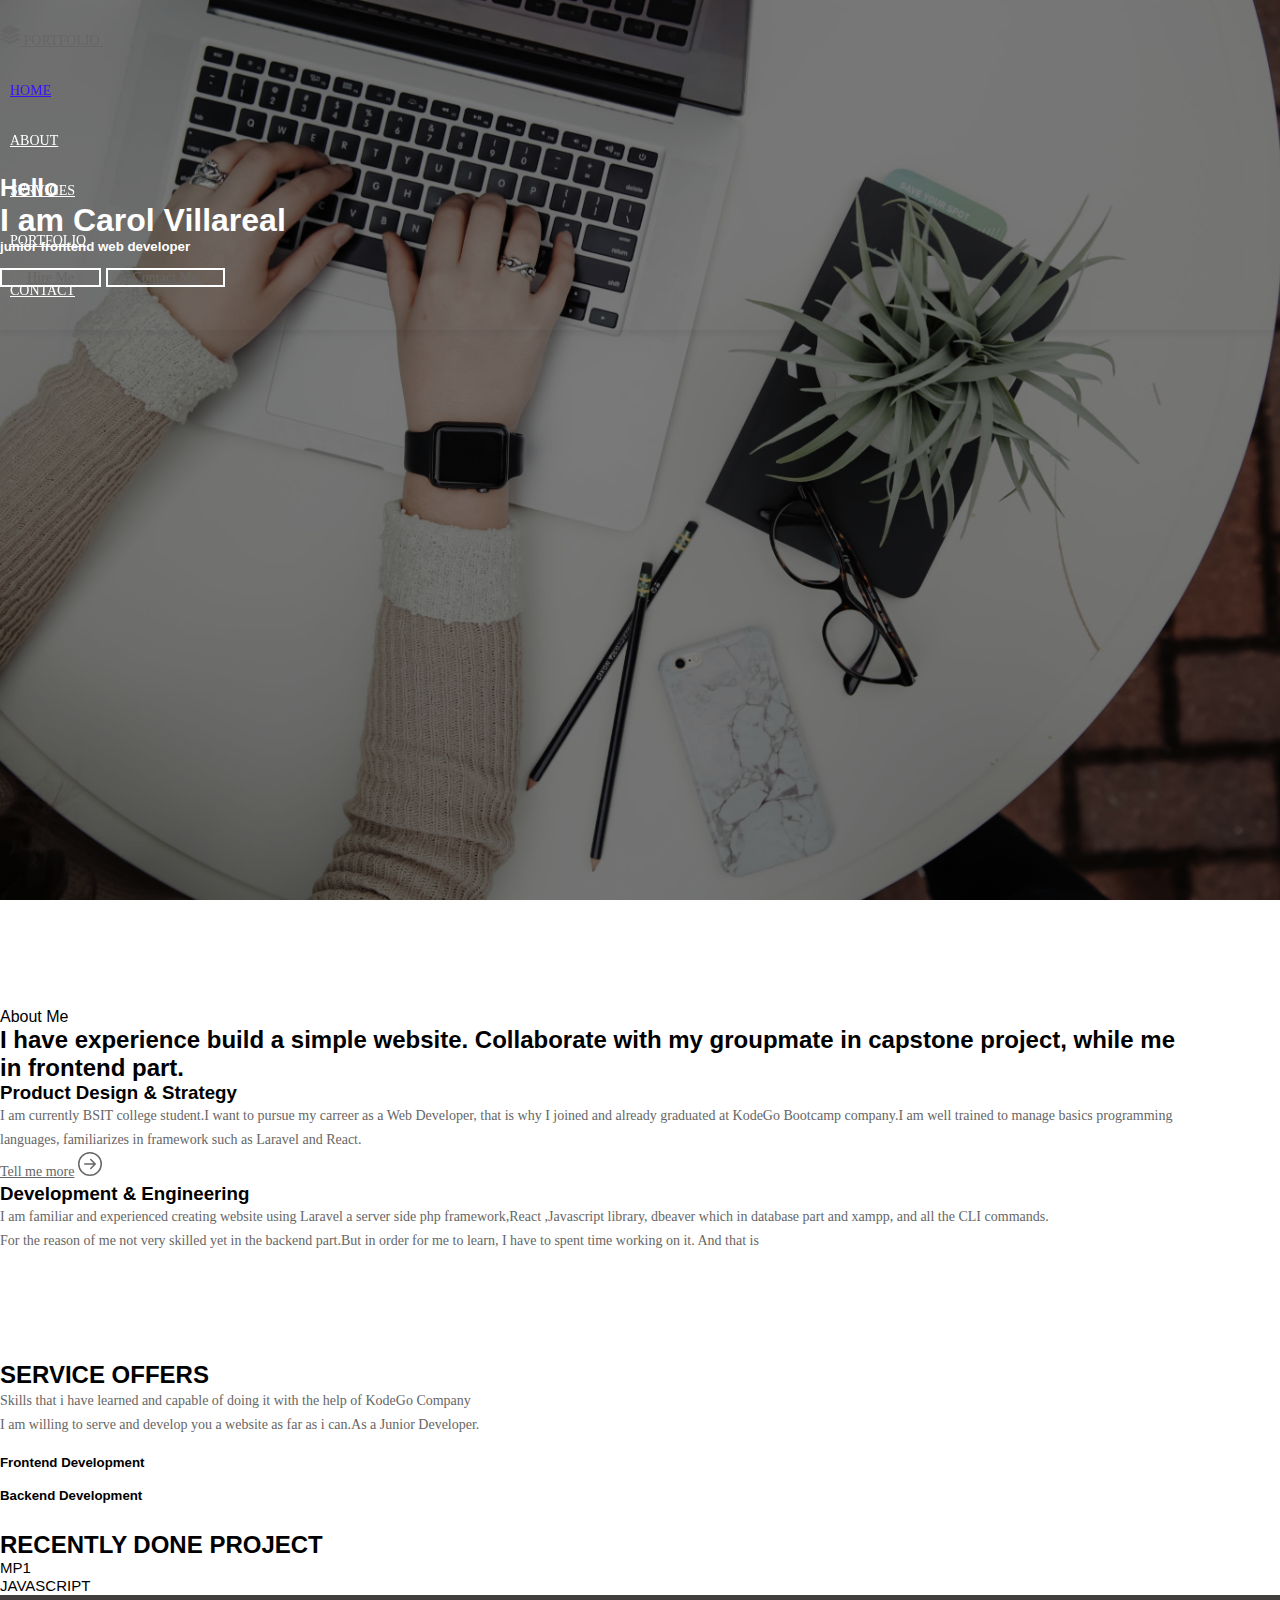
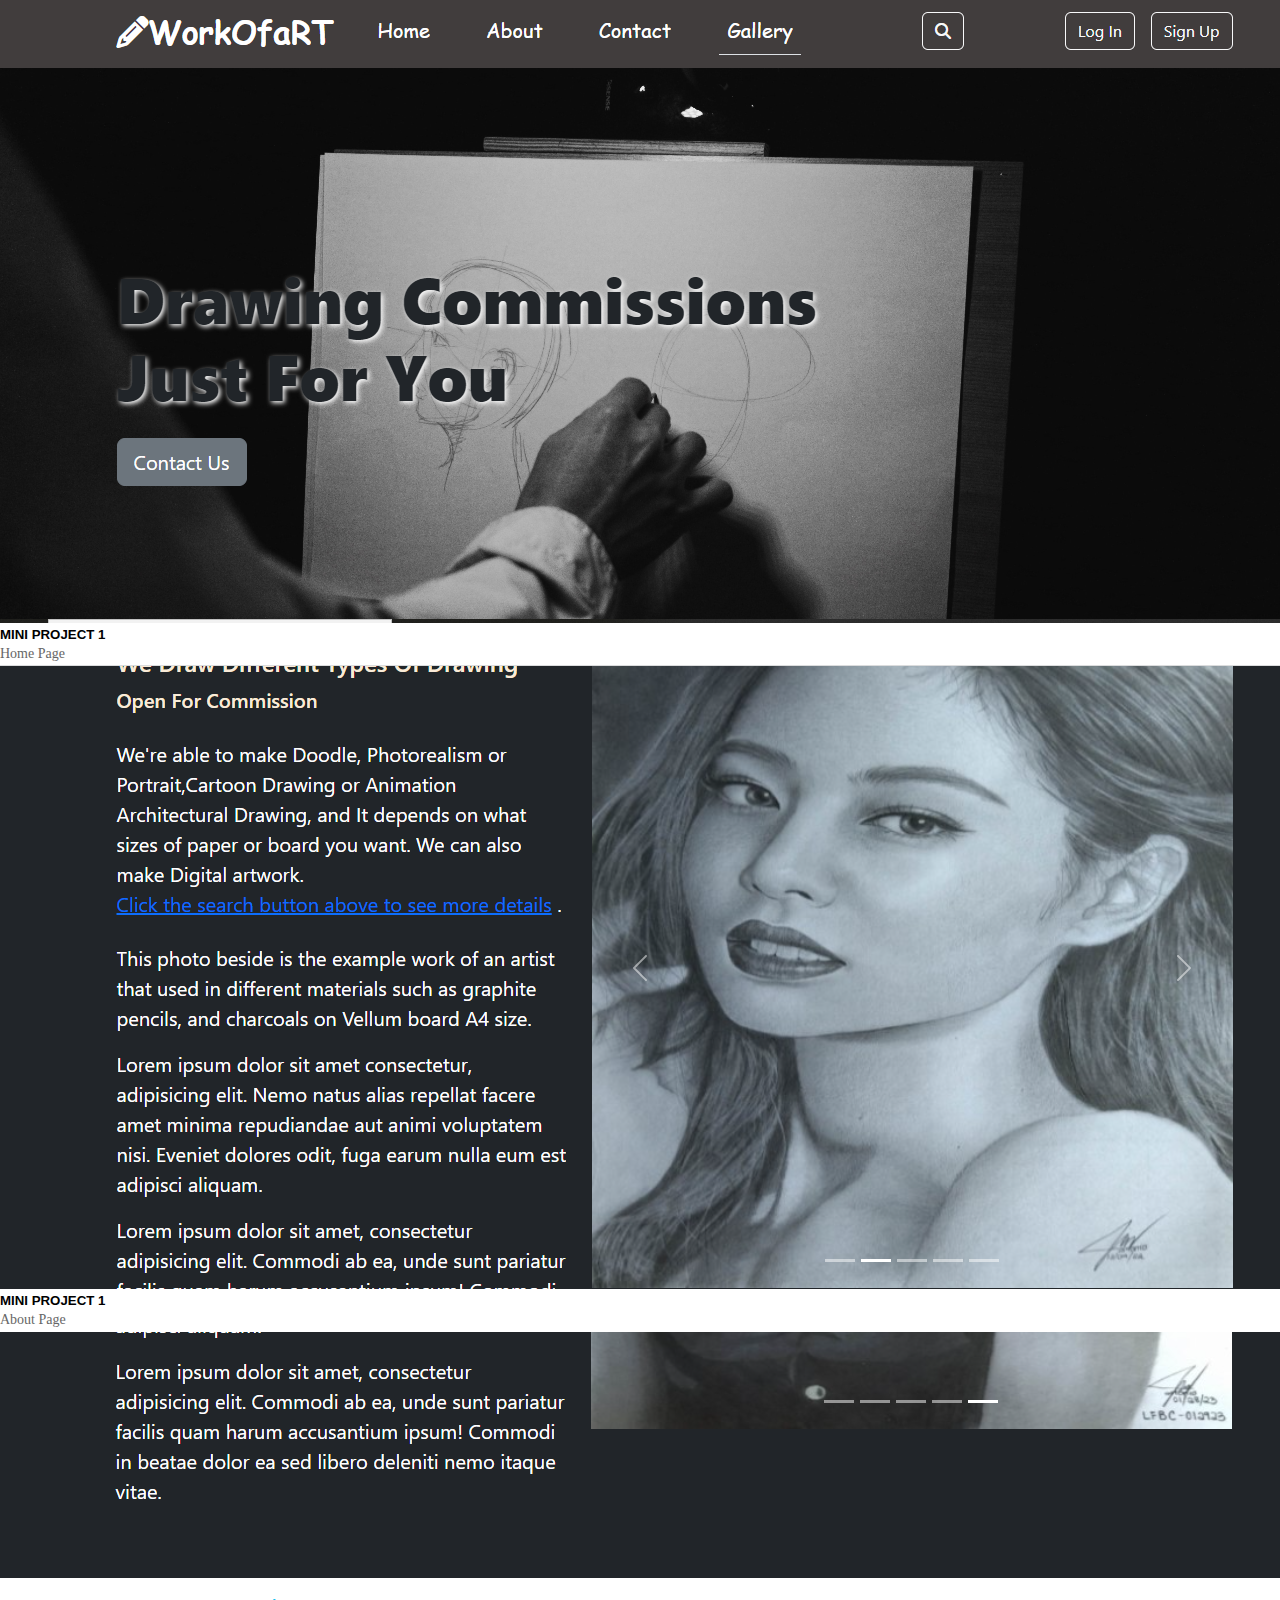
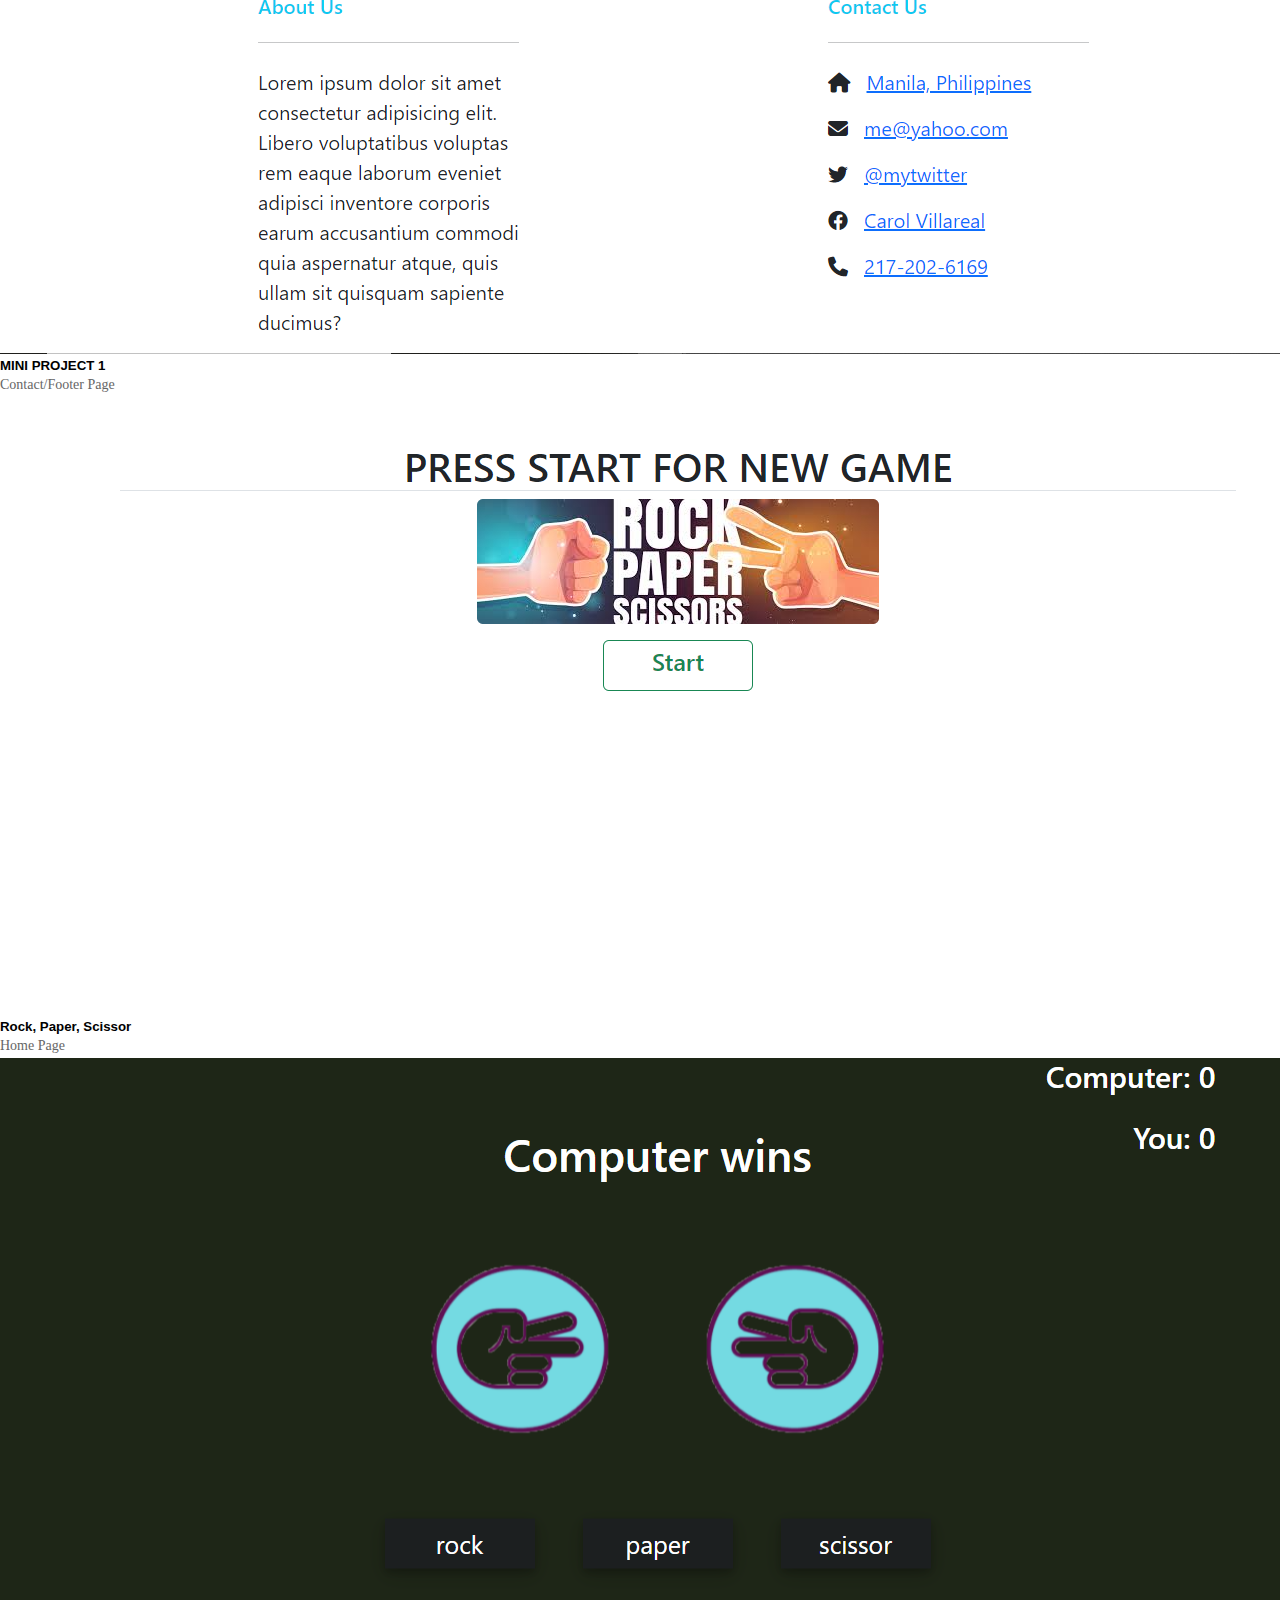
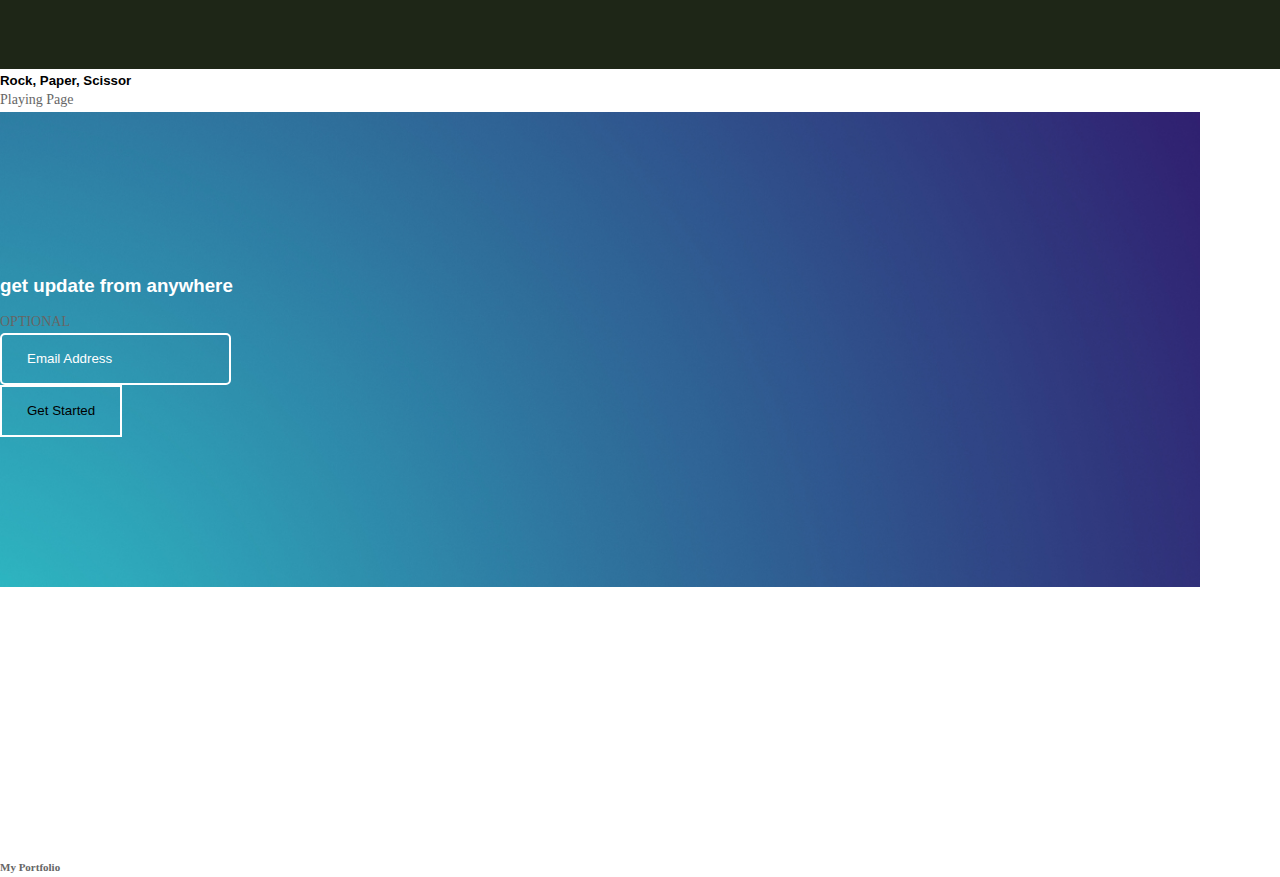
==== commit 1eafd7c2: "deleting lorem" ====
--- a/index.html
+++ b/index.html
@@ -90,7 +90,7 @@
     <!-- navbar section -->
 
     <!-- Banner section -->
-    <section id="home" class="banner_wrapper">
+    <section id="Home" class="banner_wrapper">
       <div class="container">
         <div class="row">
           <div class="col-lg-7 order-lg-1 order-2 banner-content">
@@ -196,12 +196,7 @@
                 />
               </div>
               <h5 class="text-uppercase mt-4 mb-3">Frontend Development</h5>
-              <p>
-                Lorem ipsum dolor, sit amet consectetur adipisicing elit. Atque
-                provident quod nihil incidunt laudantium, quos earum temporibus
-                tempore corporis autem suscipit molestias, facilis soluta,
-                maiores consequatur hic consectetur dolore vel.
-              </p>
+            
             </div>
           </div>
           <div class="col-lg-6 col-sm-6 mb-4">
@@ -214,12 +209,7 @@
                 />
               </div>
               <h5 class="text-uppercase mt-4 mb-3">Backend Development</h5>
-              <p>
-                Lorem ipsum dolor, sit amet consectetur adipisicing elit. Atque
-                provident quod nihil incidunt laudantium, quos earum temporibus
-                tempore corporis autem suscipit molestias, facilis soluta,
-                maiores consequatur hic consectetur dolore vel.
-              </p>
+             
             </div>
           </div>
         </div>
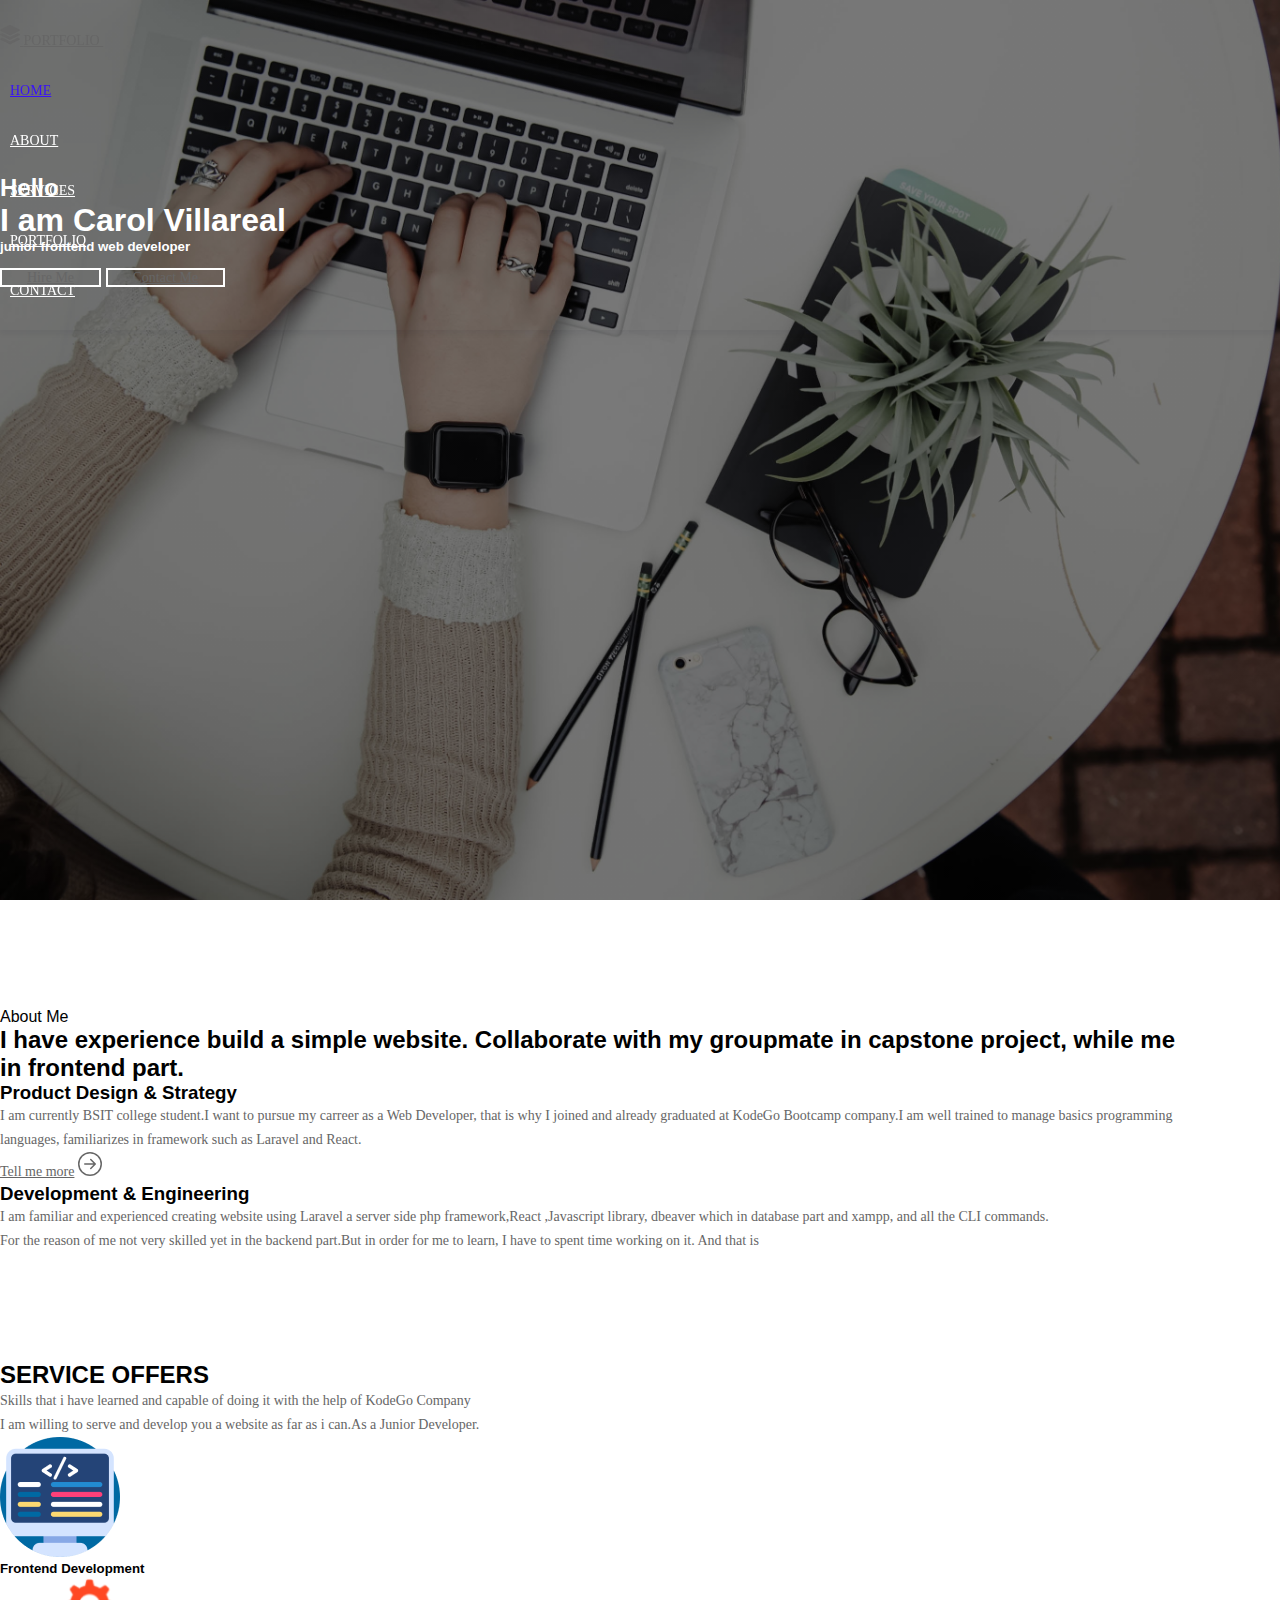
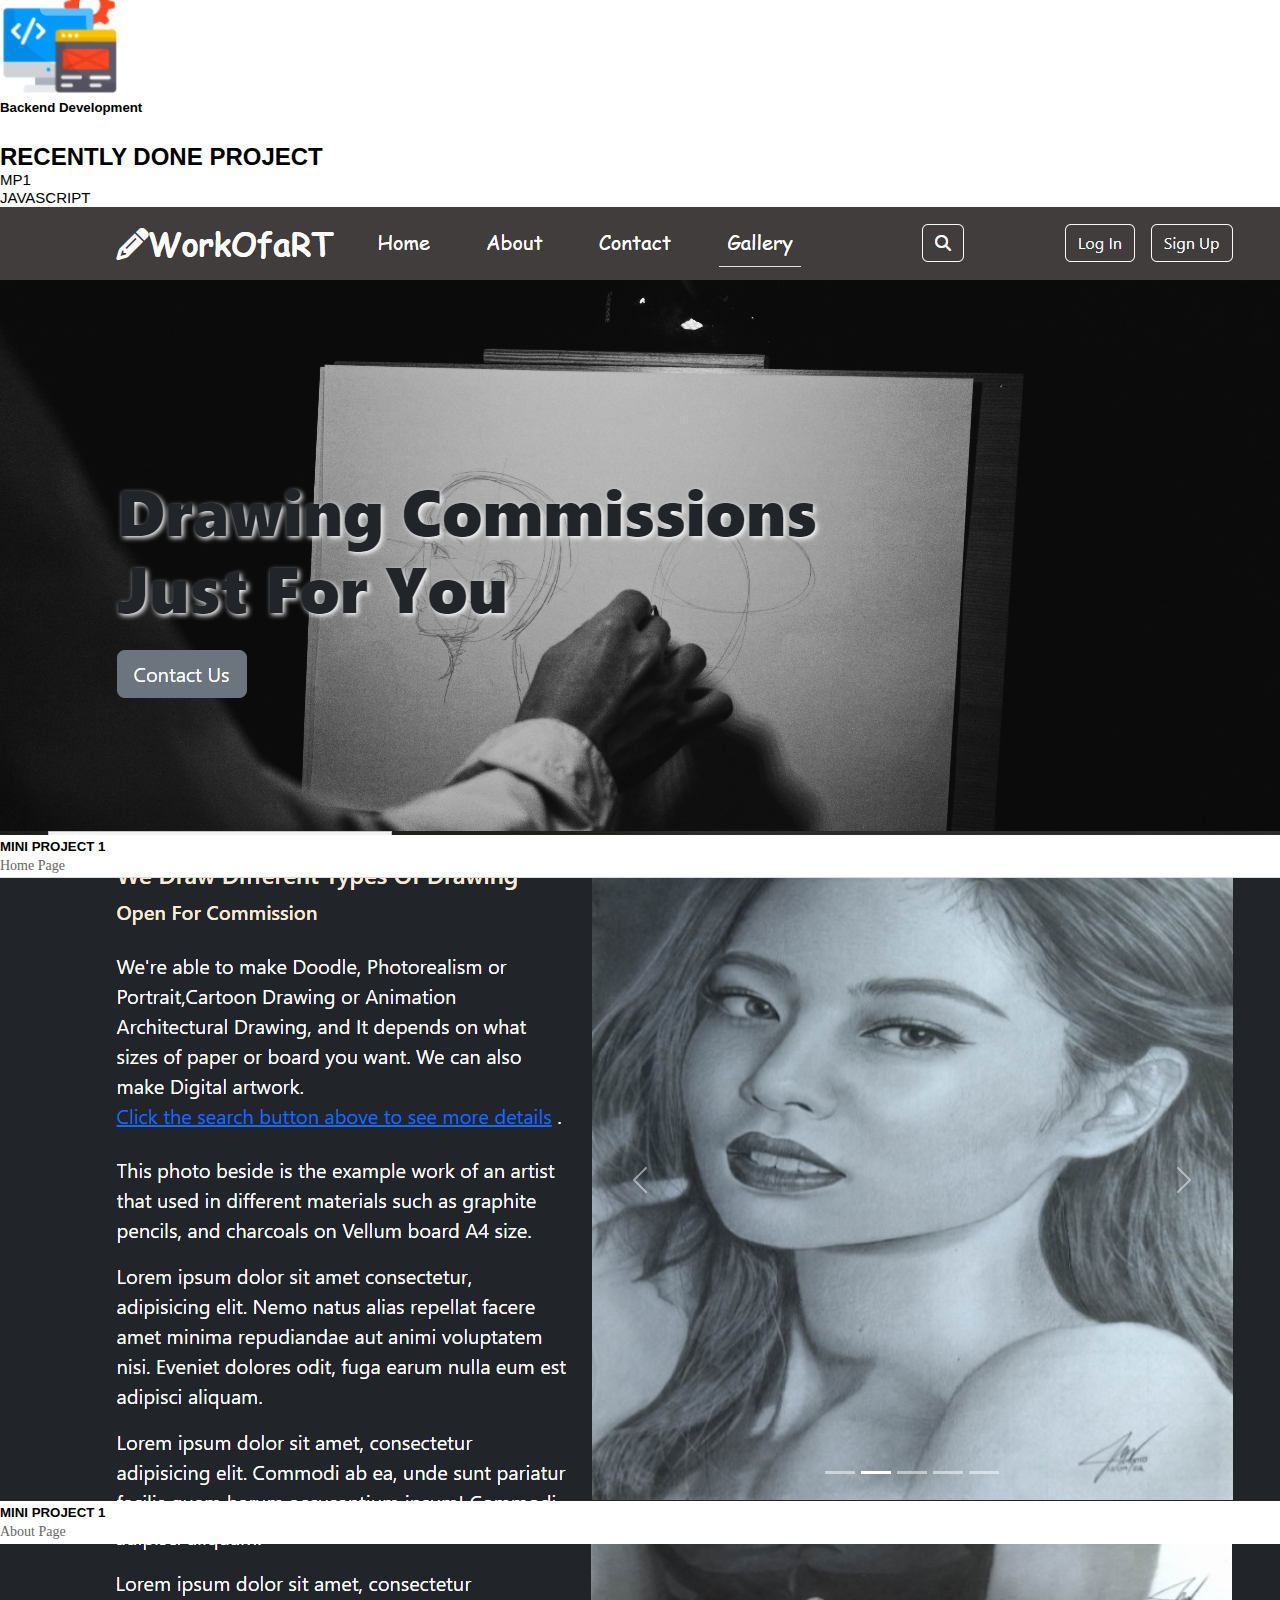
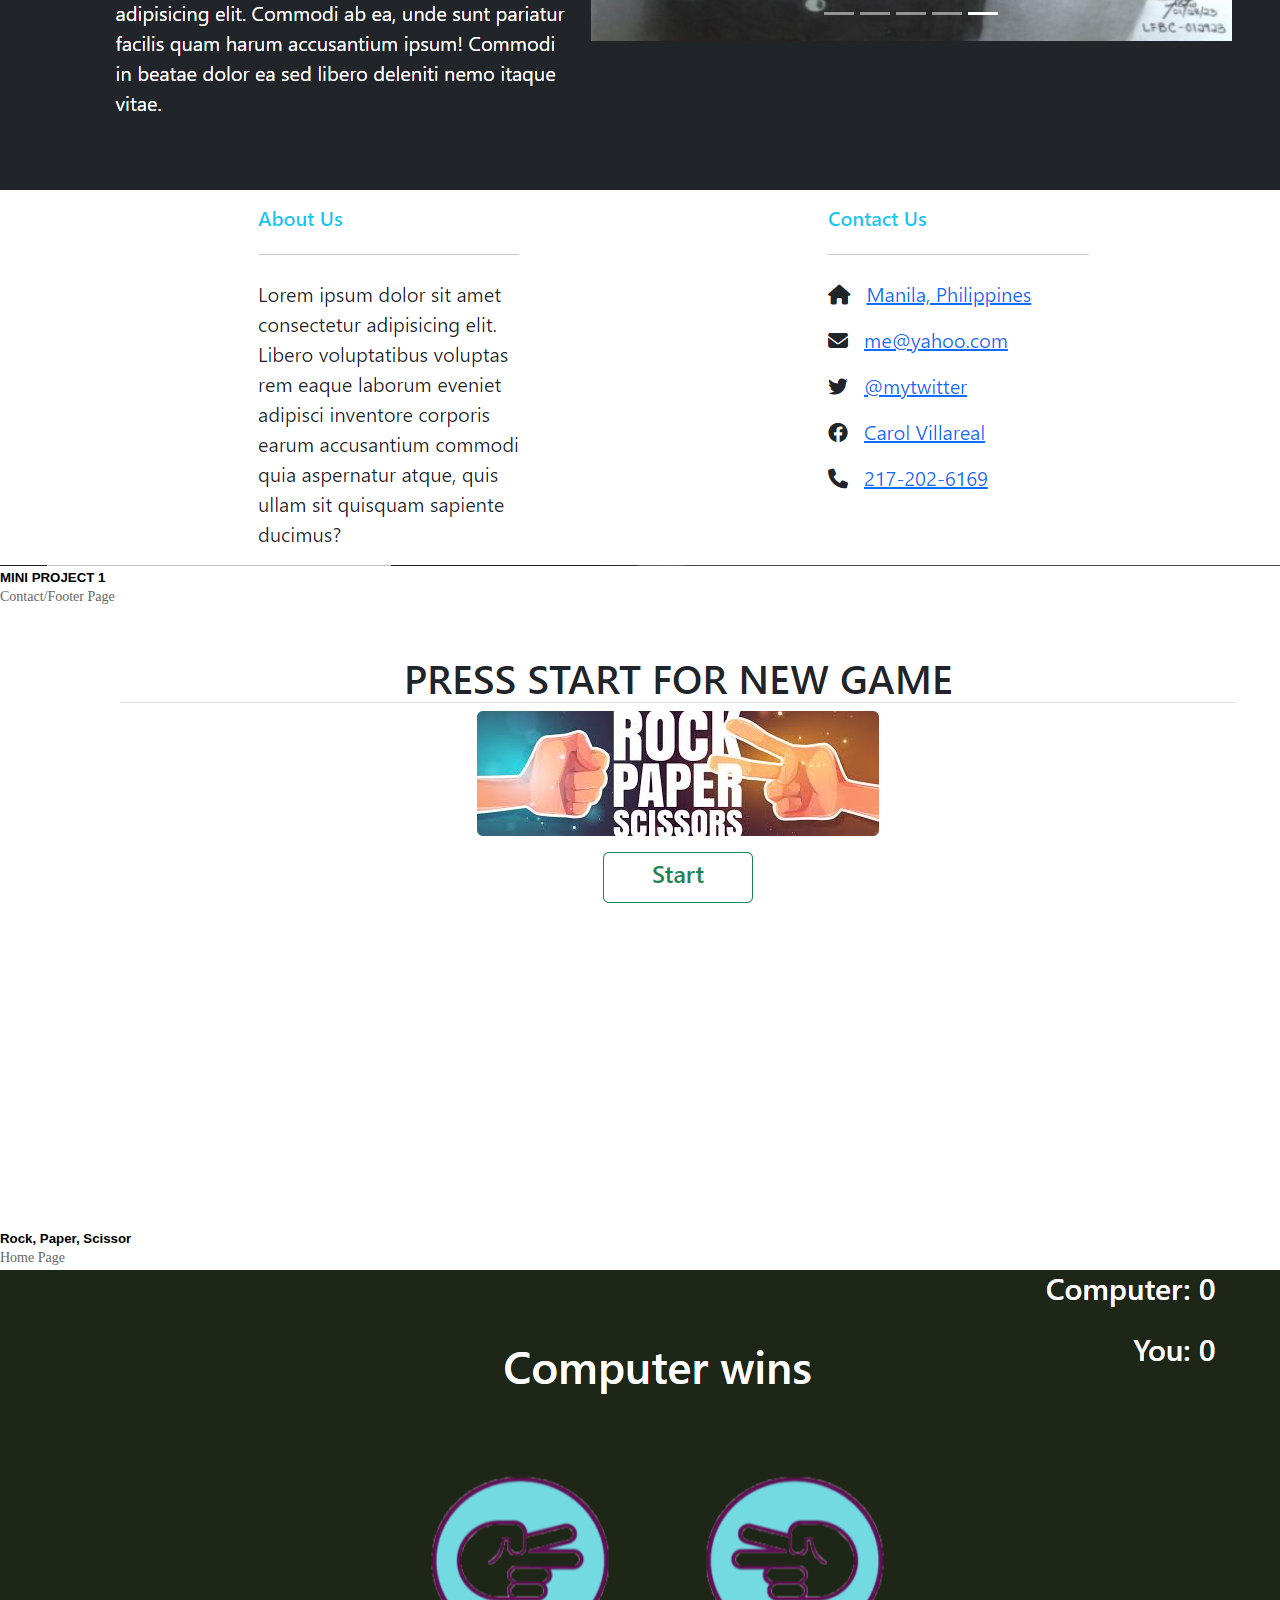
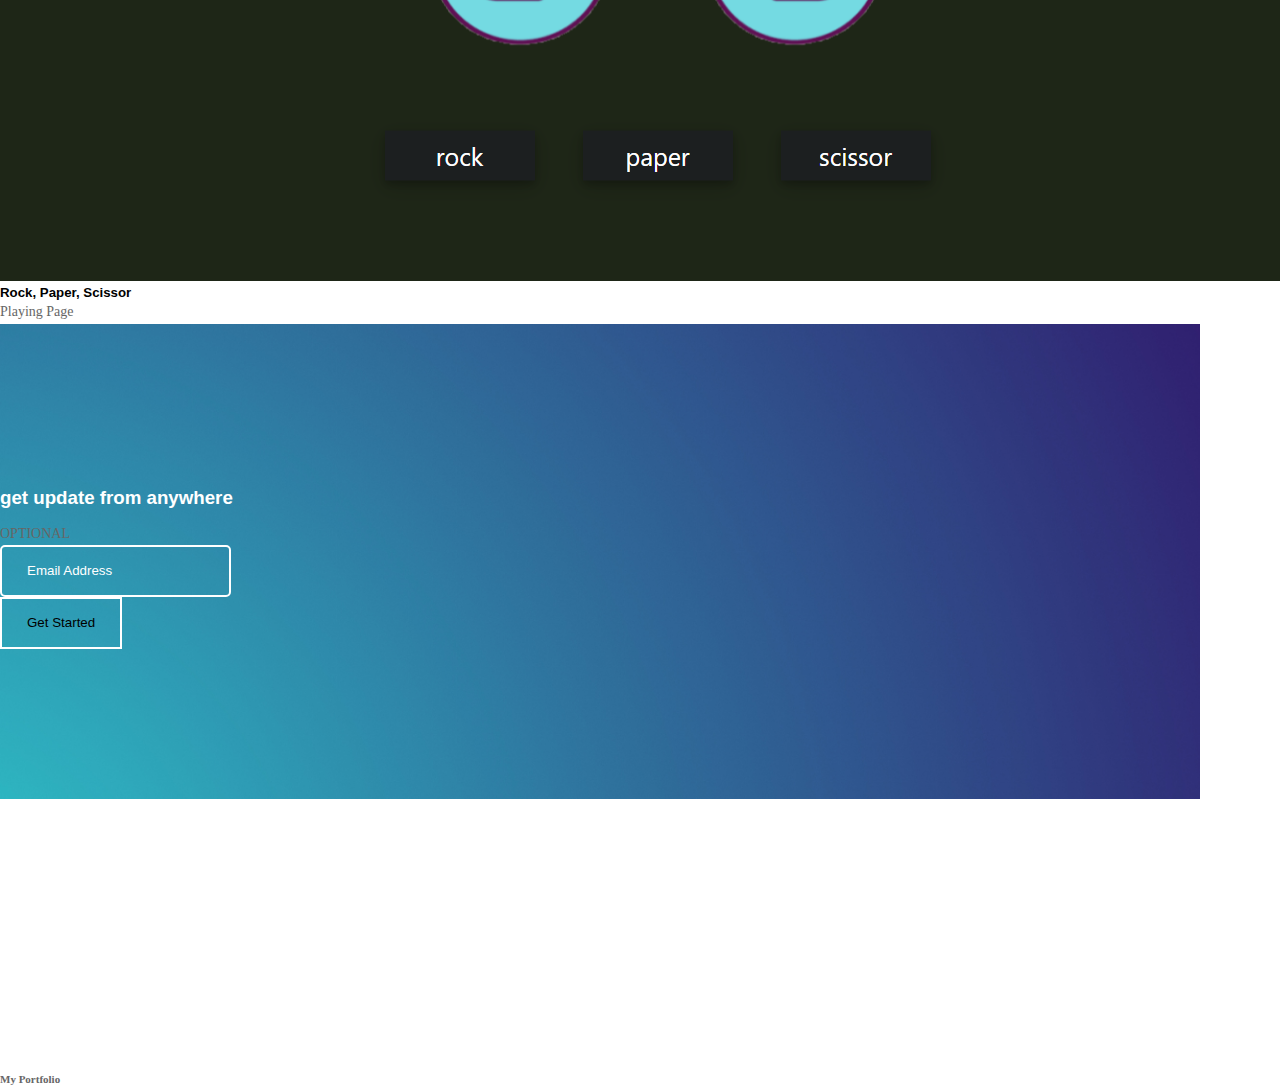
==== commit 7d49a84f: "modified images path" ====
--- a/index.html
+++ b/index.html
@@ -190,26 +190,20 @@
             <div class="card rounded-0 border-0 text-center py-5 px-3">
               <div>
                 <img
-                  src="../Portfolio/images/frontend_icon.png"
+                  src="./images/frontend_icon.png"
                   alt=""
                   class="img-fluid"
                 />
               </div>
               <h5 class="text-uppercase mt-4 mb-3">Frontend Development</h5>
-            
             </div>
           </div>
           <div class="col-lg-6 col-sm-6 mb-4">
             <div class="card rounded-0 border-0 text-center py-5 px-3">
               <div>
-                <img
-                  src="../Portfolio/images/backend_icon.png"
-                  alt=""
-                  class="img-fluid"
-                />
+                <img src="./images/backend_icon.png" alt="" class="img-fluid" />
               </div>
               <h5 class="text-uppercase mt-4 mb-3">Backend Development</h5>
-             
             </div>
           </div>
         </div>
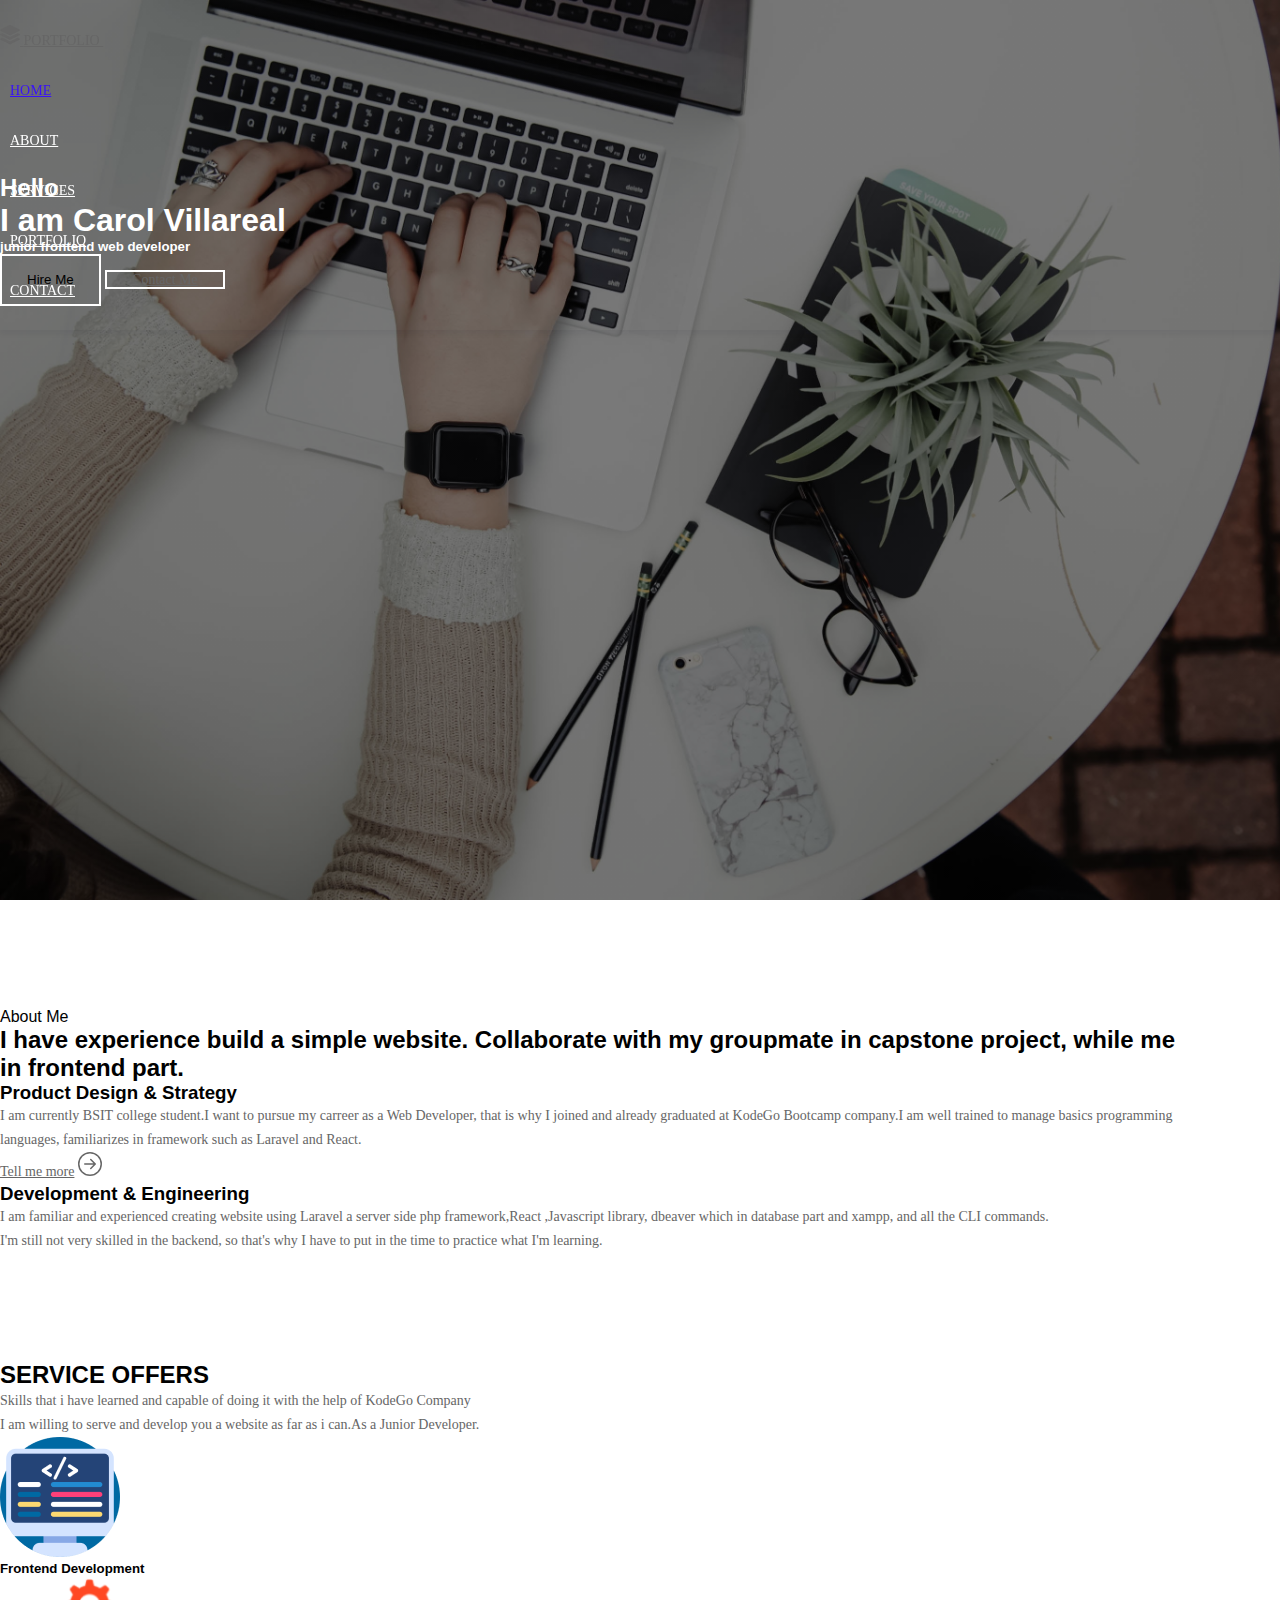
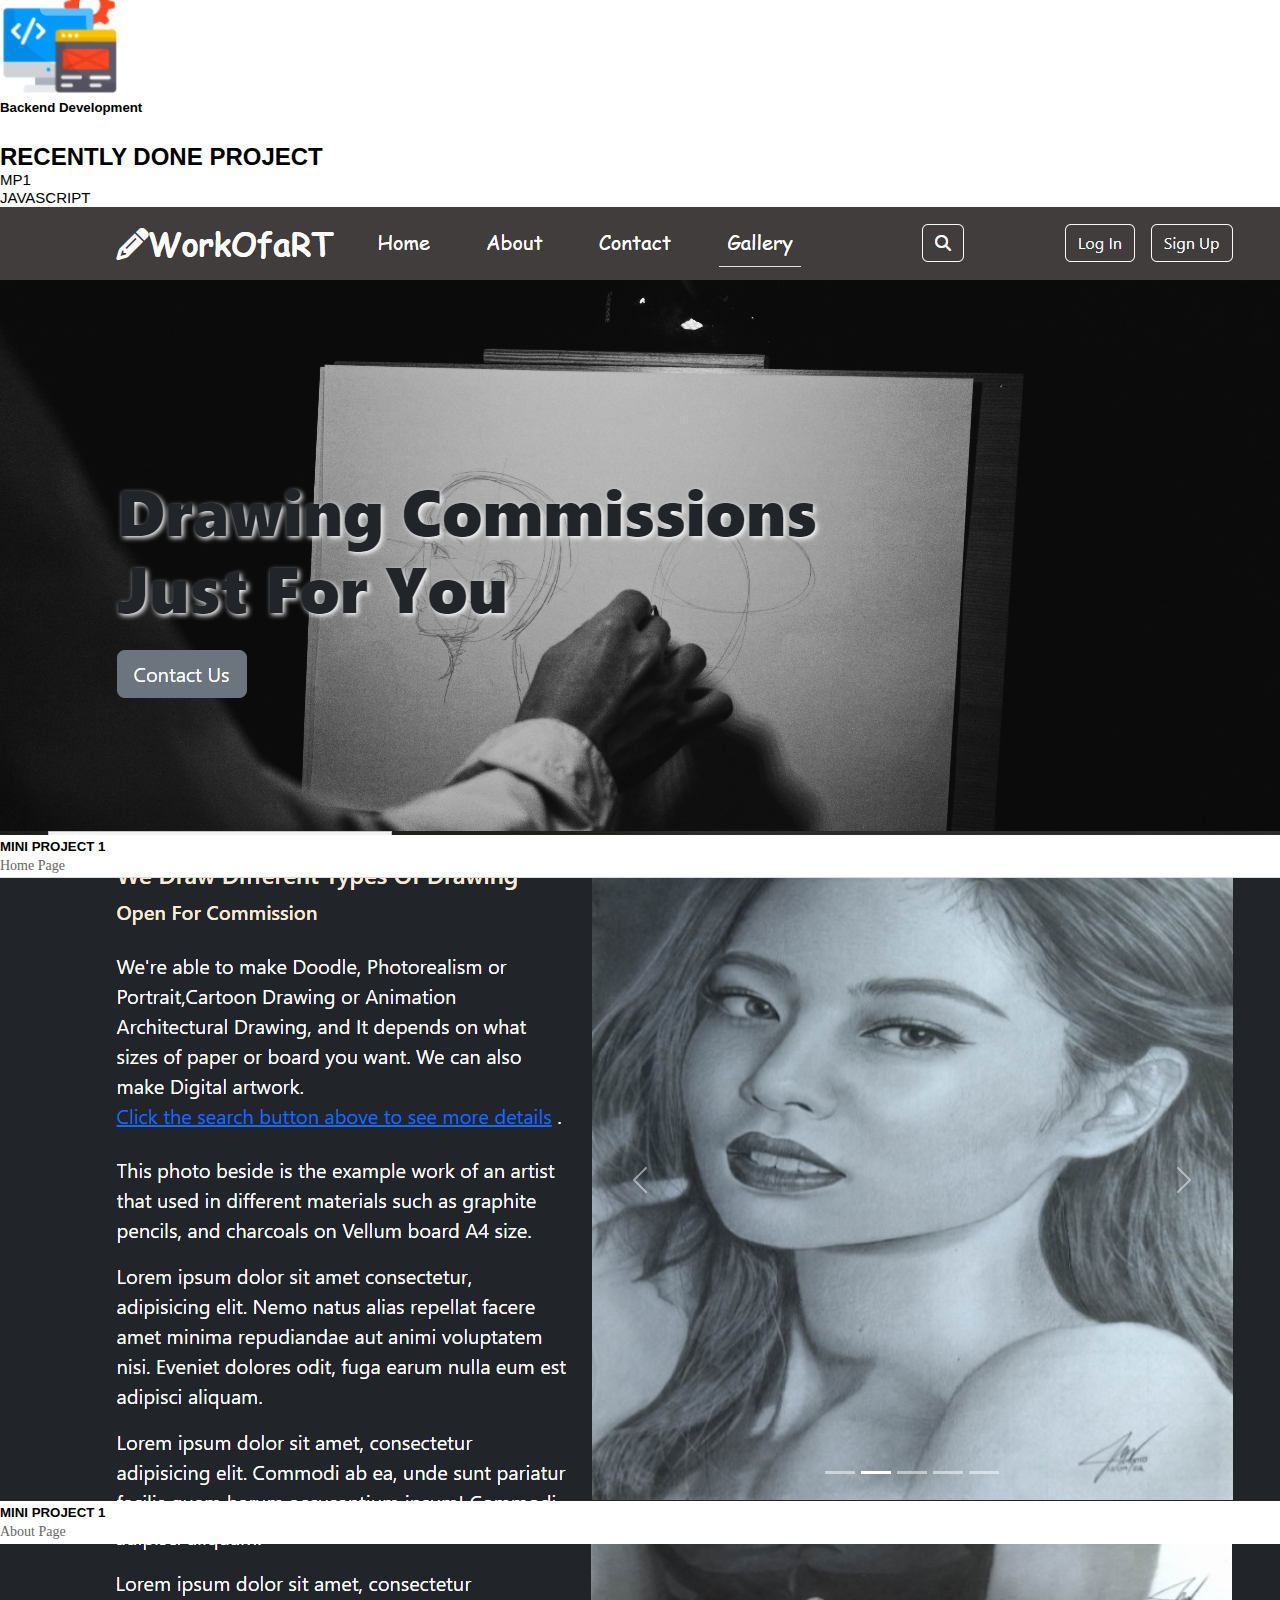
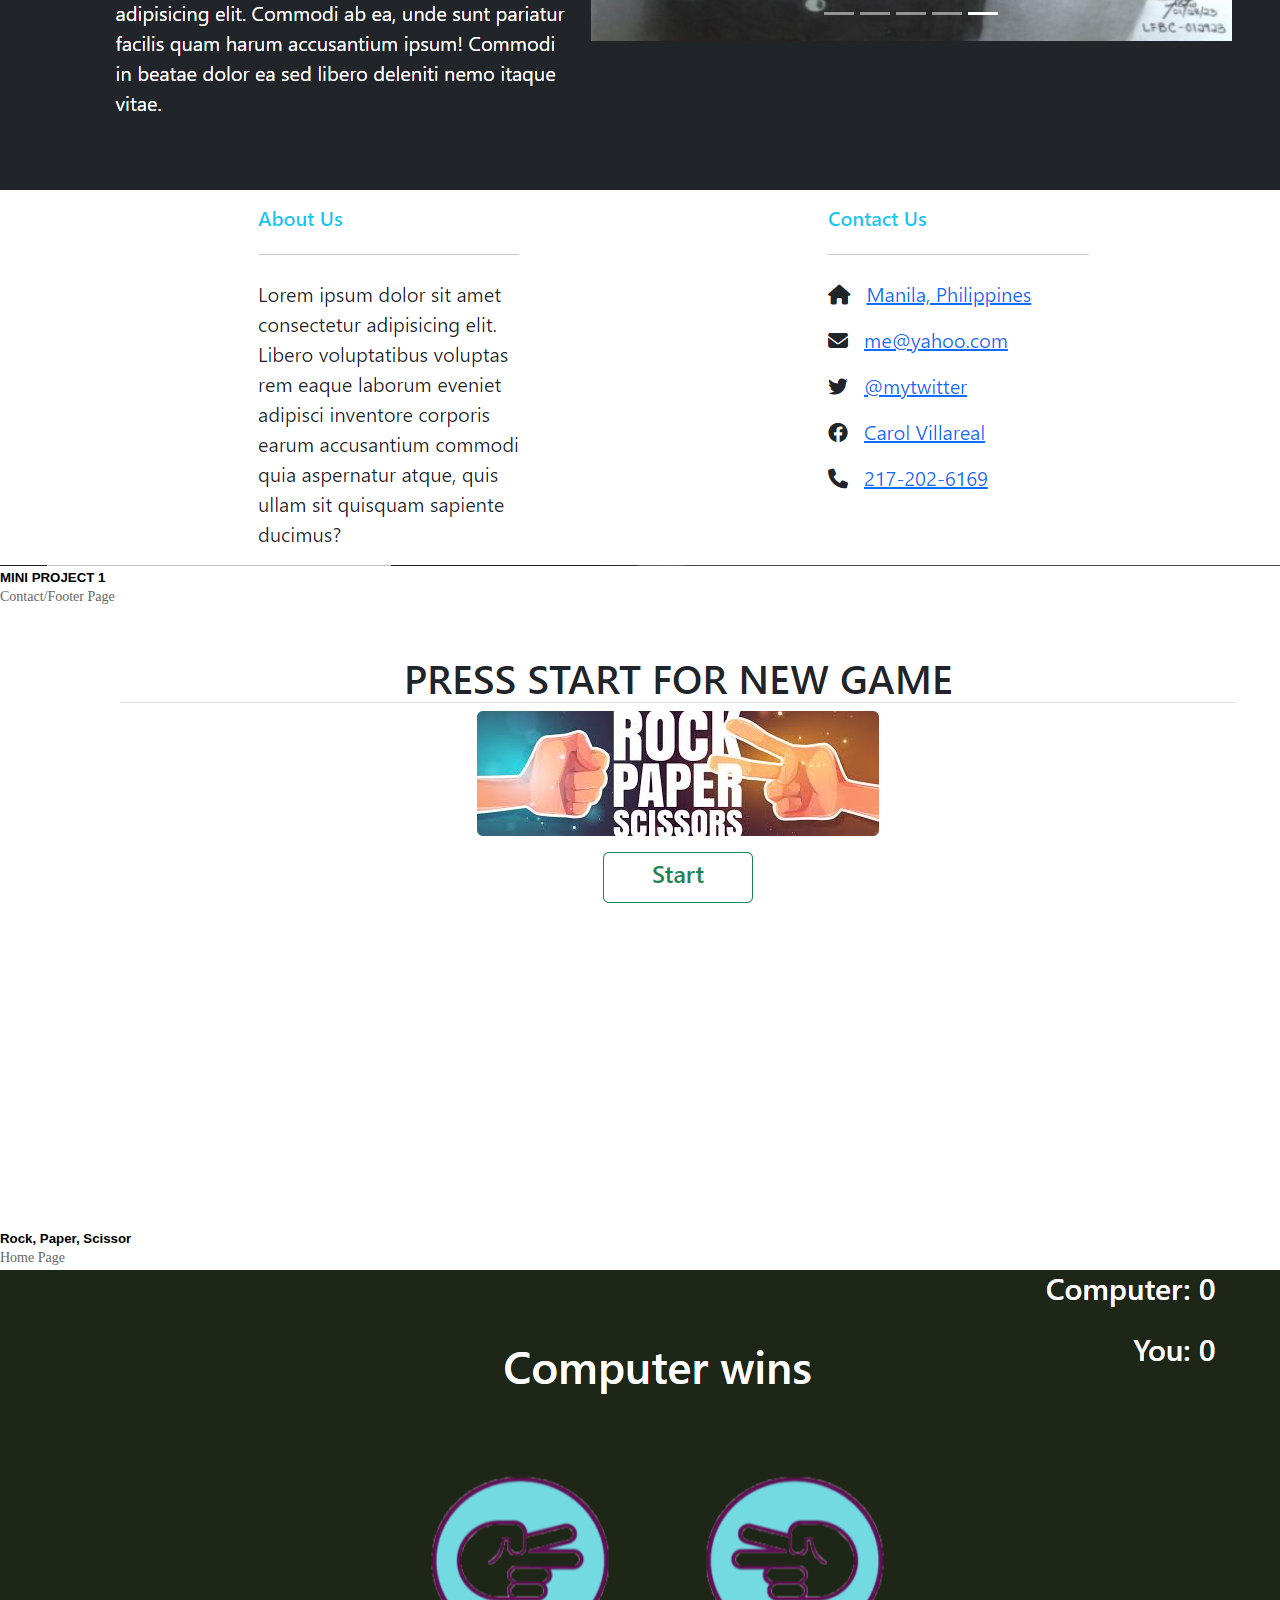
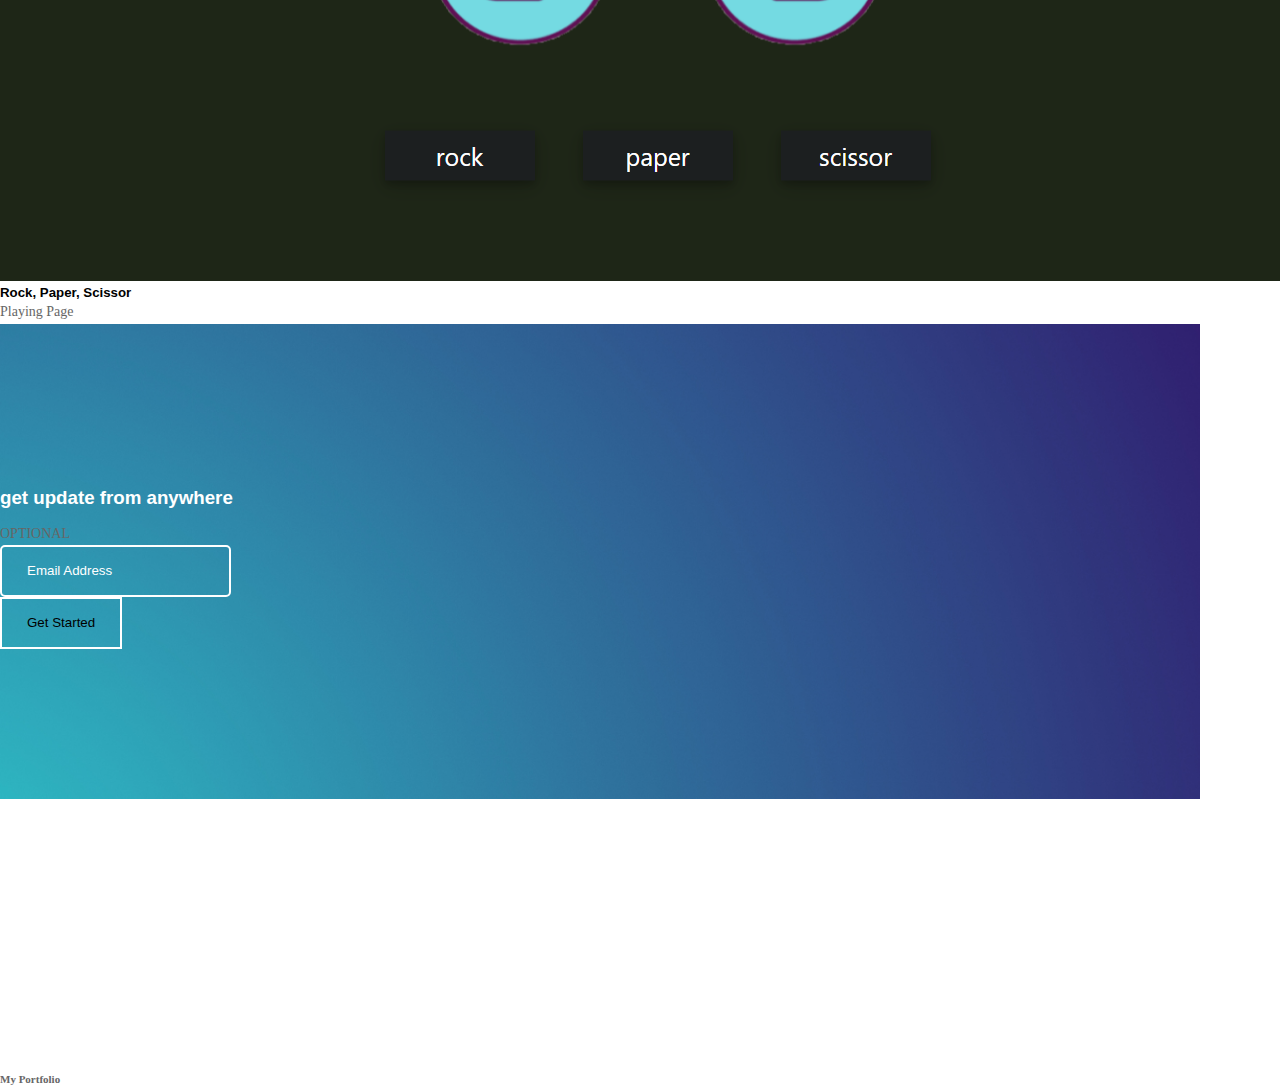
==== commit 7bdf54bd: "modify hire me button" ====
--- a/index.html
+++ b/index.html
@@ -98,12 +98,24 @@
             <h1 class="text-uppercase fw-bold">I am Carol Villareal</h1>
             <h5 class="text-uppercase">junior frontend web developer</h5>
             <div class="mt-5">
-              <a class="main-btn btn btn-primary text-uppercase" href="#"
-                >Hire Me</a
-              >
+              <button
+                type="button"
+                class="hire-me main-btn btn btn-primary text-uppercase"
+                id="hire_me"
+              >
+                Hire Me
+              </button>
+              <div class="pop-up" id="popup">
+                <h2>Thank You!</h2>
+                <p>
+                  I will do my best to meet your satisfaction <br />
+                  Have a good day!
+                </p>
+                <button type="button" id="okbtn">OK</button>
+              </div>
               <a
                 href="Contact.html"
-                class="main-btn btn btn-outline-dark ms-4 text-white border-2 text-uppercase"
+                class="contact-me main-btn btn btn-outline-dark ms-4 text-white border-2 text-uppercase"
                 >Contact Me</a
               >
             </div>
@@ -164,9 +176,8 @@
               I am familiar and experienced creating website using Laravel a
               server side php framework,React ,Javascript library, dbeaver which
               in database part and xampp, and all the CLI commands.<br />
-              For the reason of me not very skilled yet in the backend part.But
-              in order for me to learn, I have to spent time working on it. And
-              that is
+              I'm still not very skilled in the backend, so that's why I have to
+              put in the time to practice what I'm learning.
             </p>
           </div>
         </div>
@@ -360,17 +371,16 @@
                 </div>
                 <div class="col col-auto">
                   <button
-                    type="submit"
+                    type="button"
                     class="main-btn btn secondary-btn border-white mb-3 text-uppercase"
-                    onclick="openPopup()"
+                    id="getstarted"
                   >
                     Get Started
                   </button>
-                  <div class="popup" id="popup">
-                    <img src="../Portfolio/images/tick.png" alt="" />
+                  <div class="popup" id="messagepop">
                     <h2>Thank You!</h2>
                     <p>Your details has been successfully sent. Thanks!</p>
-                    <button type="button" onclick="closePopup()">OK</button>
+                    <button type="button" id="ok_btn">OK</button>
                   </div>
                 </div>
               </form>
@@ -418,15 +428,6 @@
       integrity="sha384-w76AqPfDkMBDXo30jS1Sgez6pr3x5MlQ1ZAGC+nuZB+EYdgRZgiwxhTBTkF7CXvN"
       crossorigin="anonymous"
     ></script>
-    <script>
-      let popup = document.getElementById("popup");
-
-      function openPopup() {
-        popup.classList.add("open-popup");
-      }
-      function closePopup() {
-        popup.classList.remove("open-popup");
-      }
-    </script>
+    <script src="js/script.js"></script>
   </body>
 </html>
--- a/css/style.css
+++ b/css/style.css
@@ -59,6 +59,49 @@
     padding-top:10.875rem;
     z-index: 1;
     
+}
+.pop-up{
+    width: 400px;
+    background: #fff;
+    border-radius: 6px;
+    position: absolute;
+    top: 0;
+    left: 50%;
+    transform: translate(-50%, -50%) scale(0.1);
+    text-align: center;
+    padding: 0 30px 30px;
+    color: #333;
+    box-shadow: 0 5px 5px rgba(0, 0, 0, 0.2);
+    visibility: hidden;
+    transition: transform 0.4s, top 0.4s;
+}
+.pop-up h2{
+    font-size: 38px;
+    font-weight: 500;
+    margin: 30px 0 10px;
+}
+.pop-up button{
+    width: 100%;
+    margin-top: 50px;
+    padding: 10px 0;
+    background: #6d6d72;
+    color: #fff;
+    outline: none;
+    font-size: 20px;
+    border-radius: 4px;
+    cursor: pointer;
+    box-shadow: 0 5px 5px rgba(0, 0, 0, 0.2);
+}
+.open-popup{
+    top: 50%;
+    transform: translate(-50%, -50%) scale(1);
+    visibility: visible;
+
+}
+
+.hire-me:hover , .contact-me:hover{
+    transform: scale(1.1);
+    transition: all 0.2s ease-in-out;
 }
 #text-uppercase{
     font-family:  'Quicksand', sans-serif;
